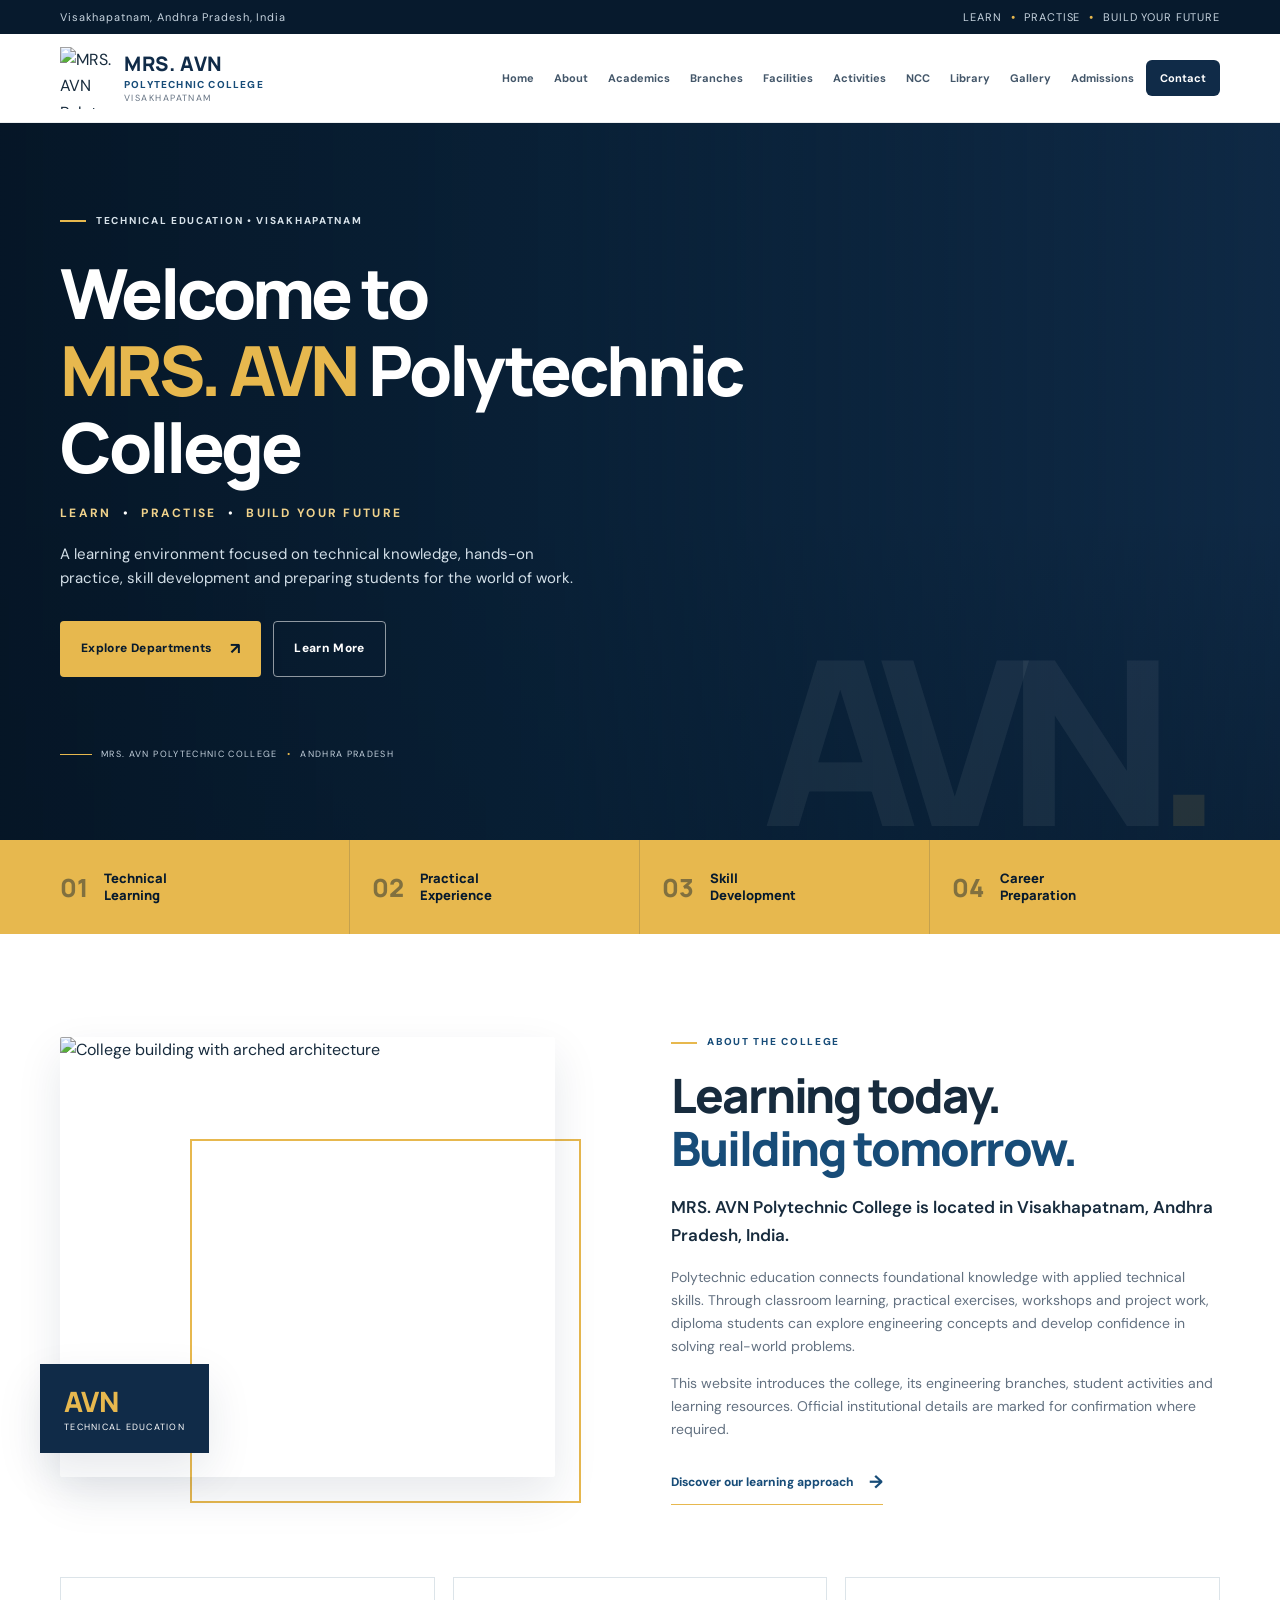
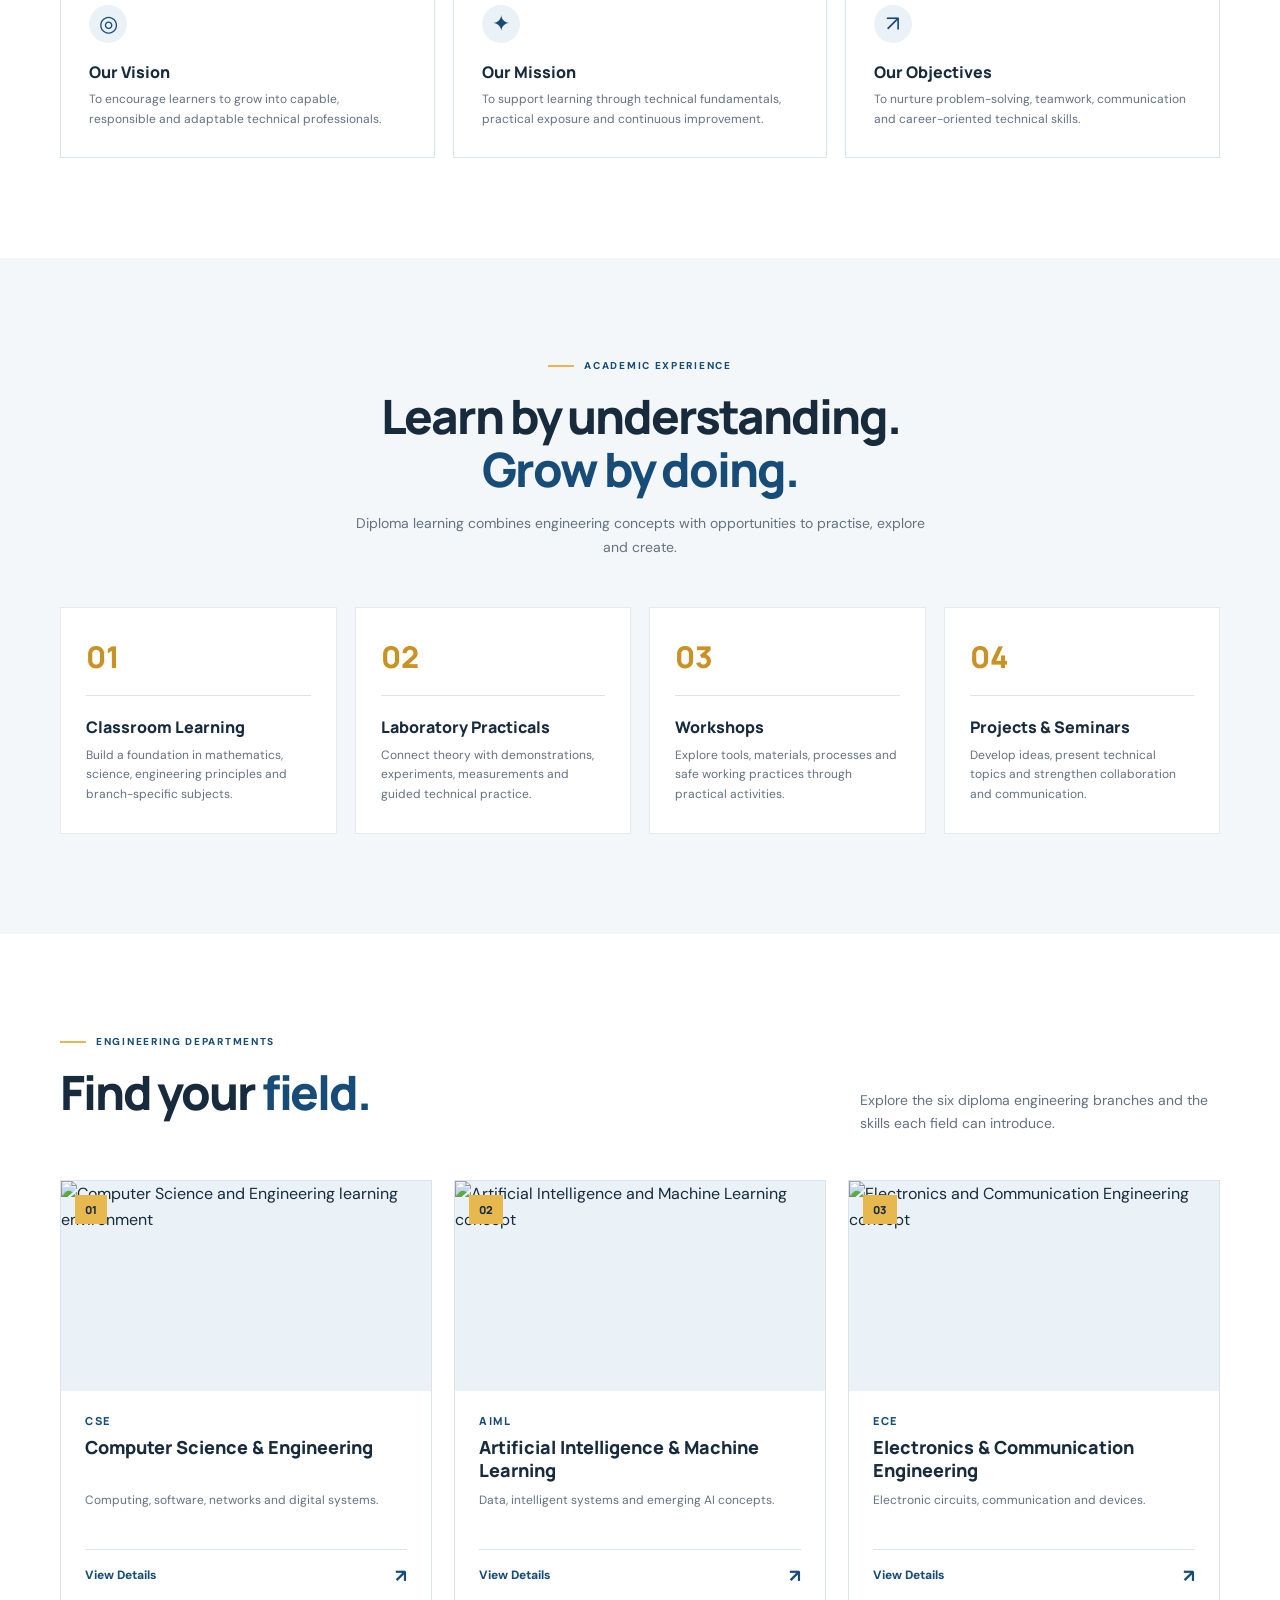
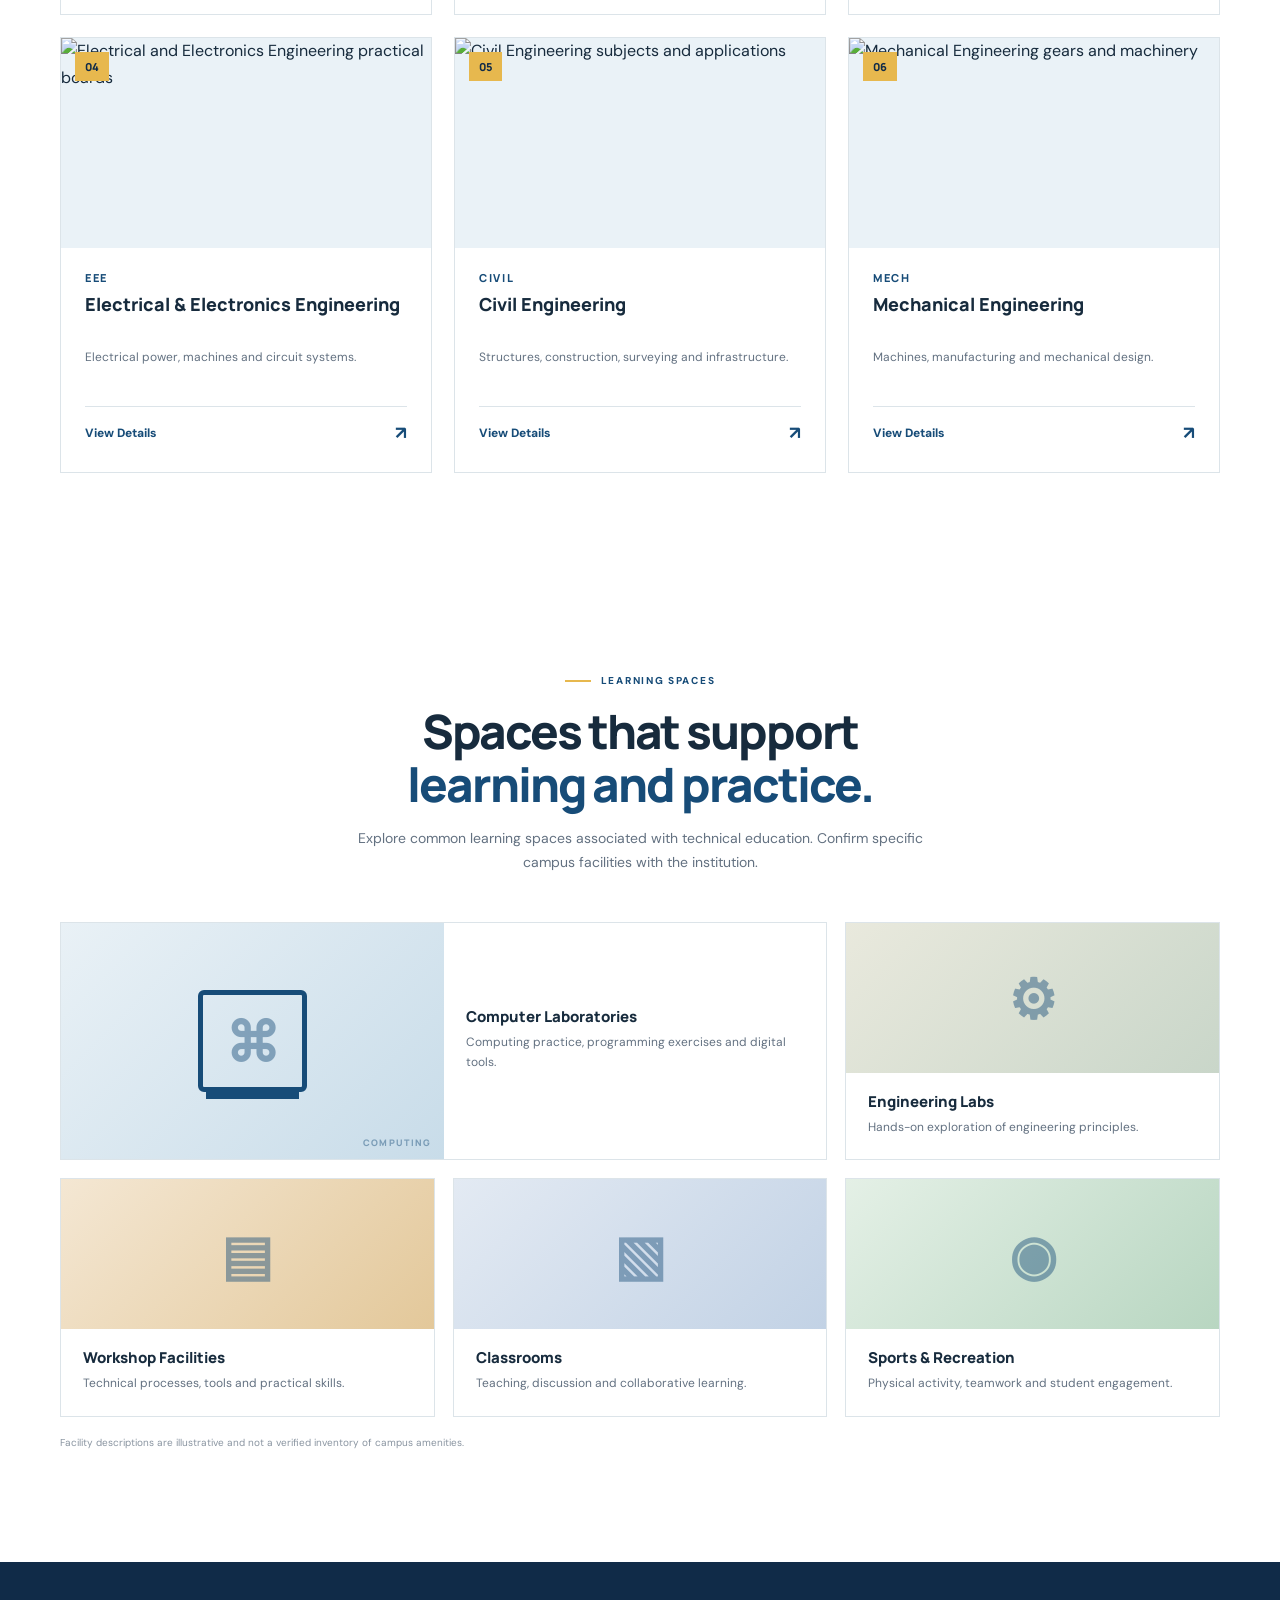
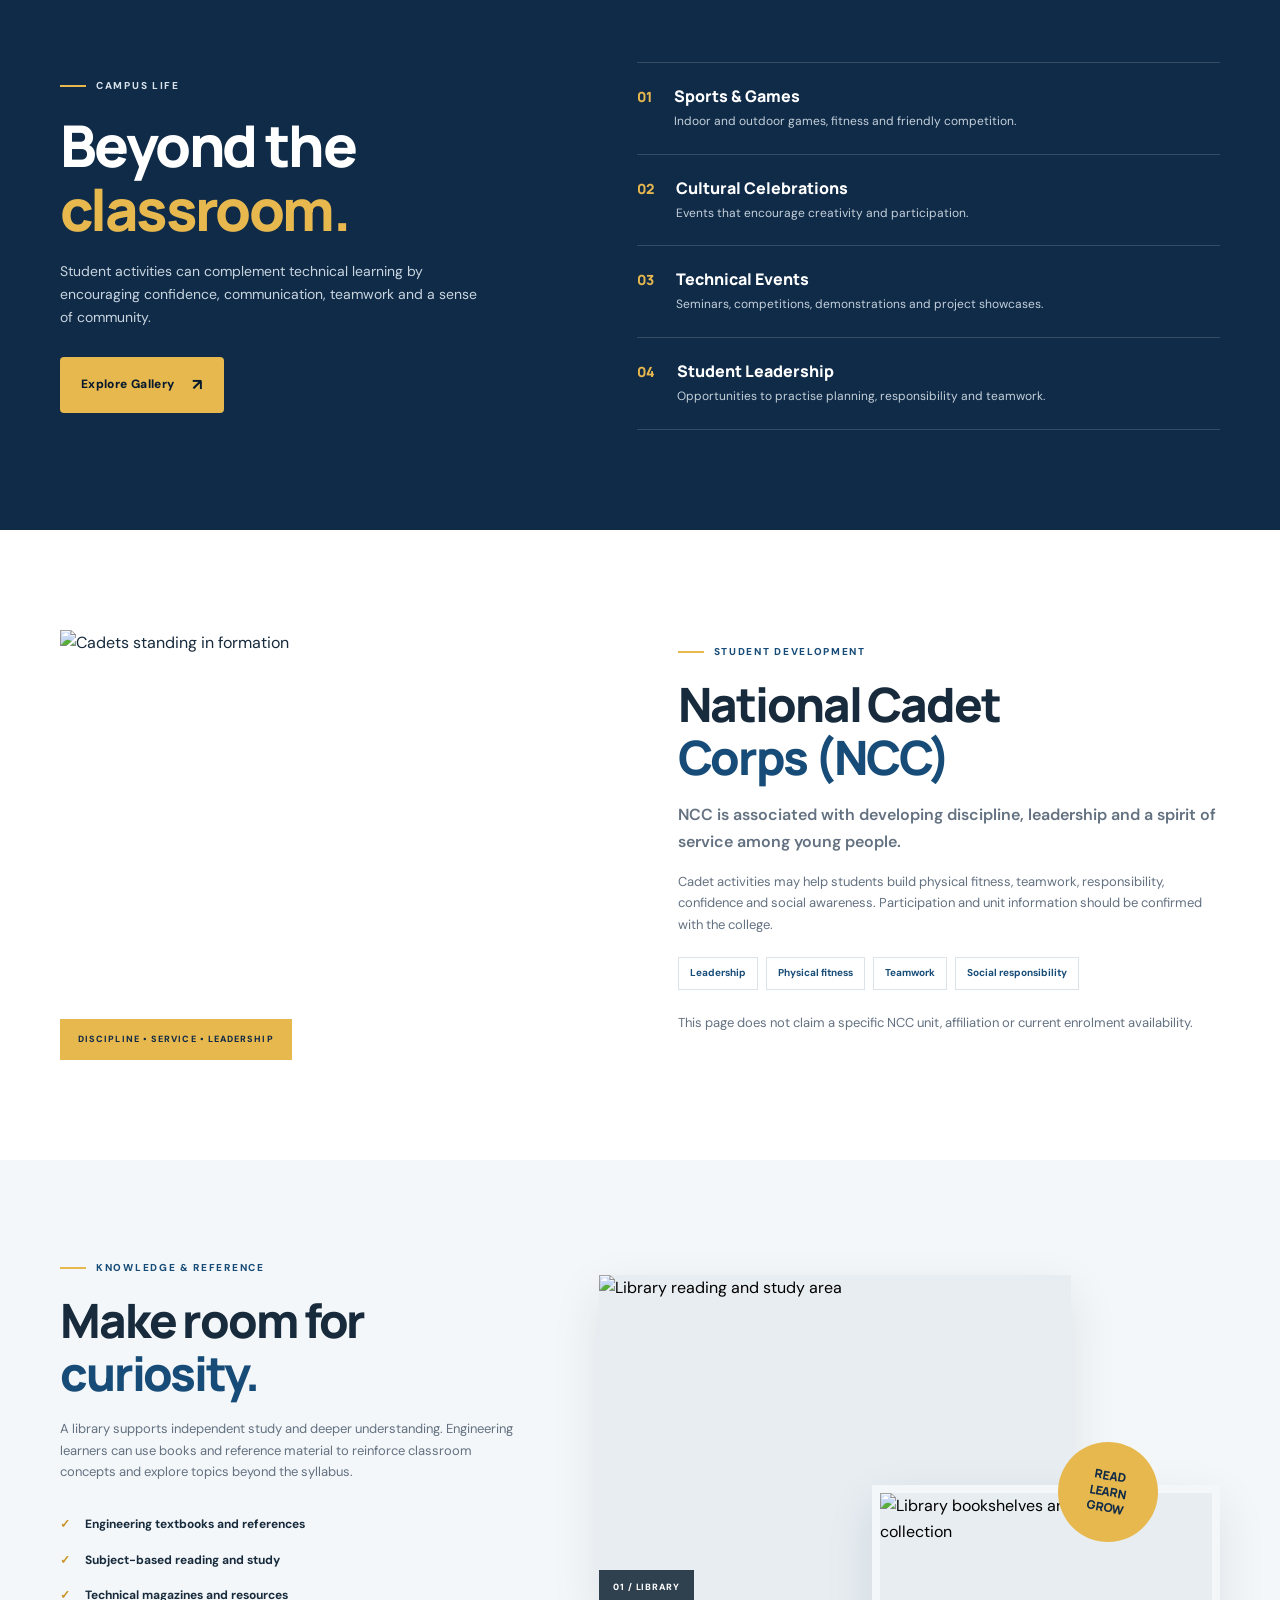
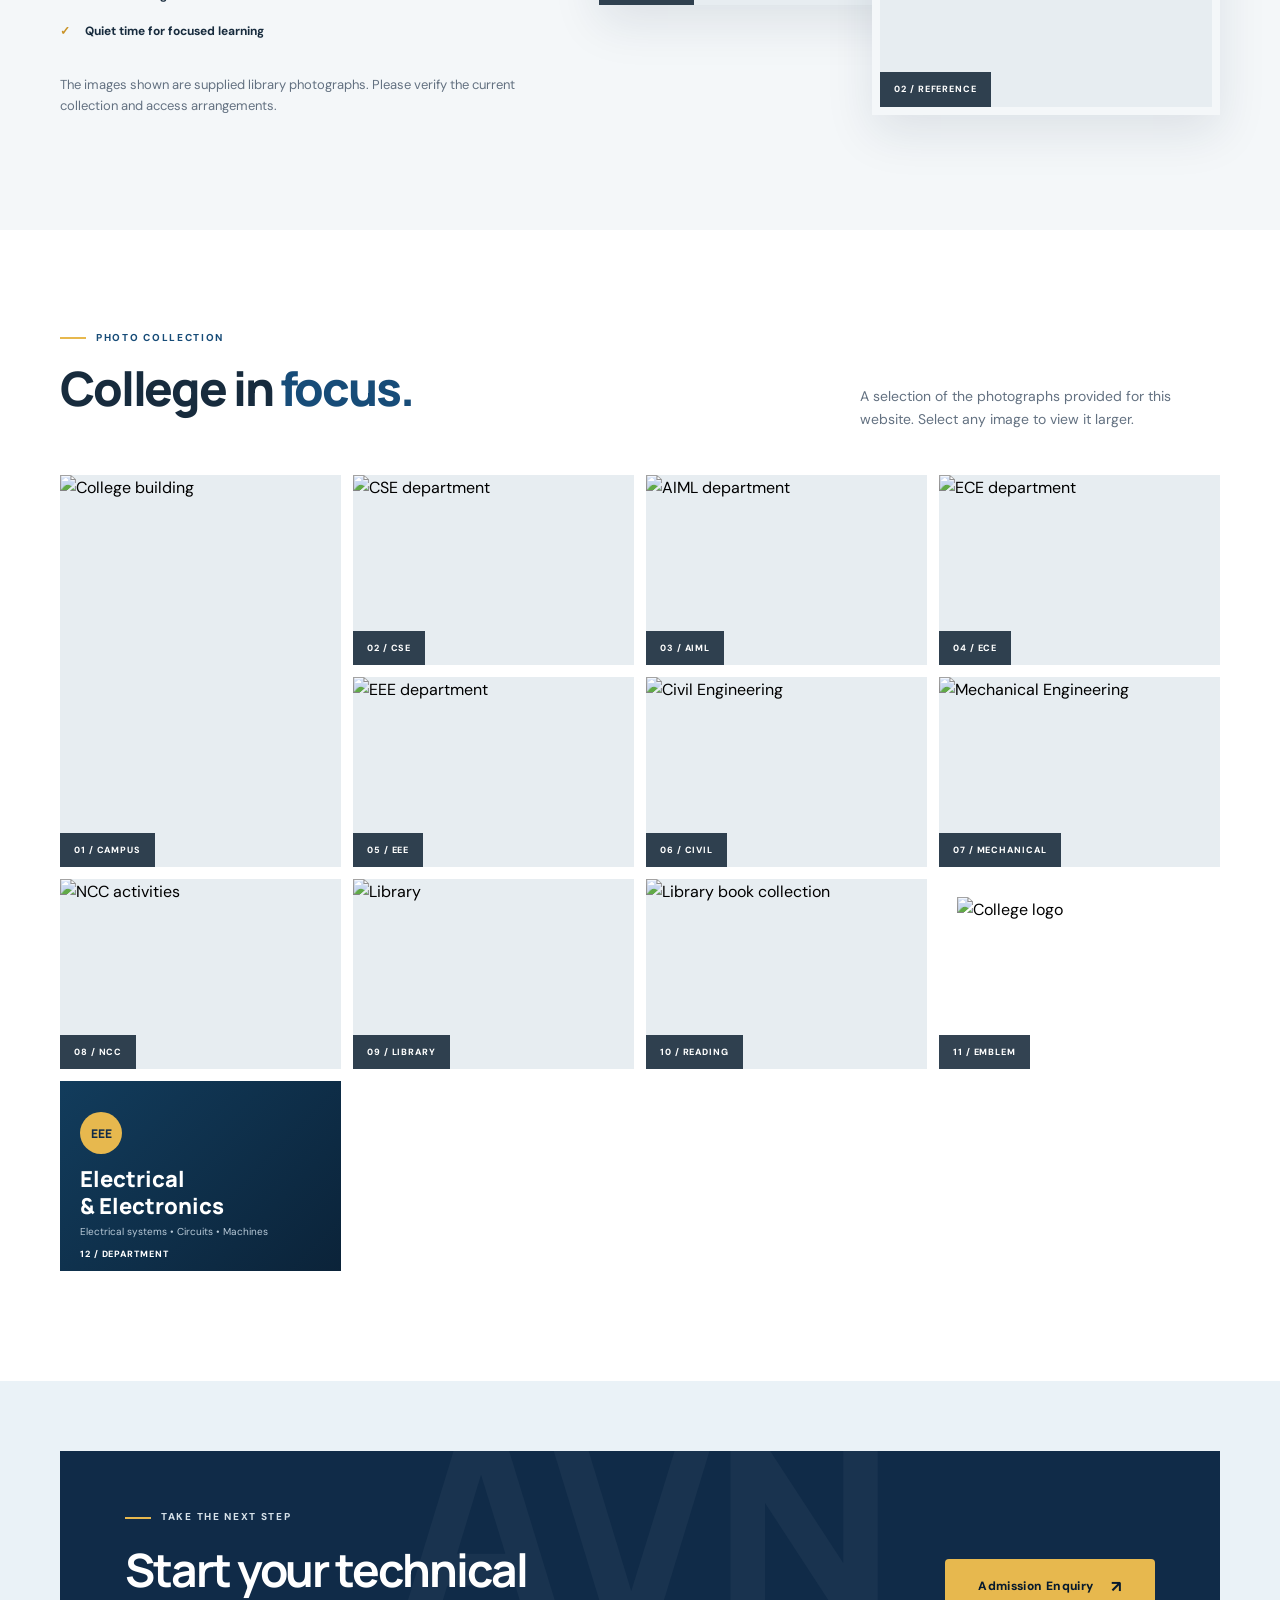
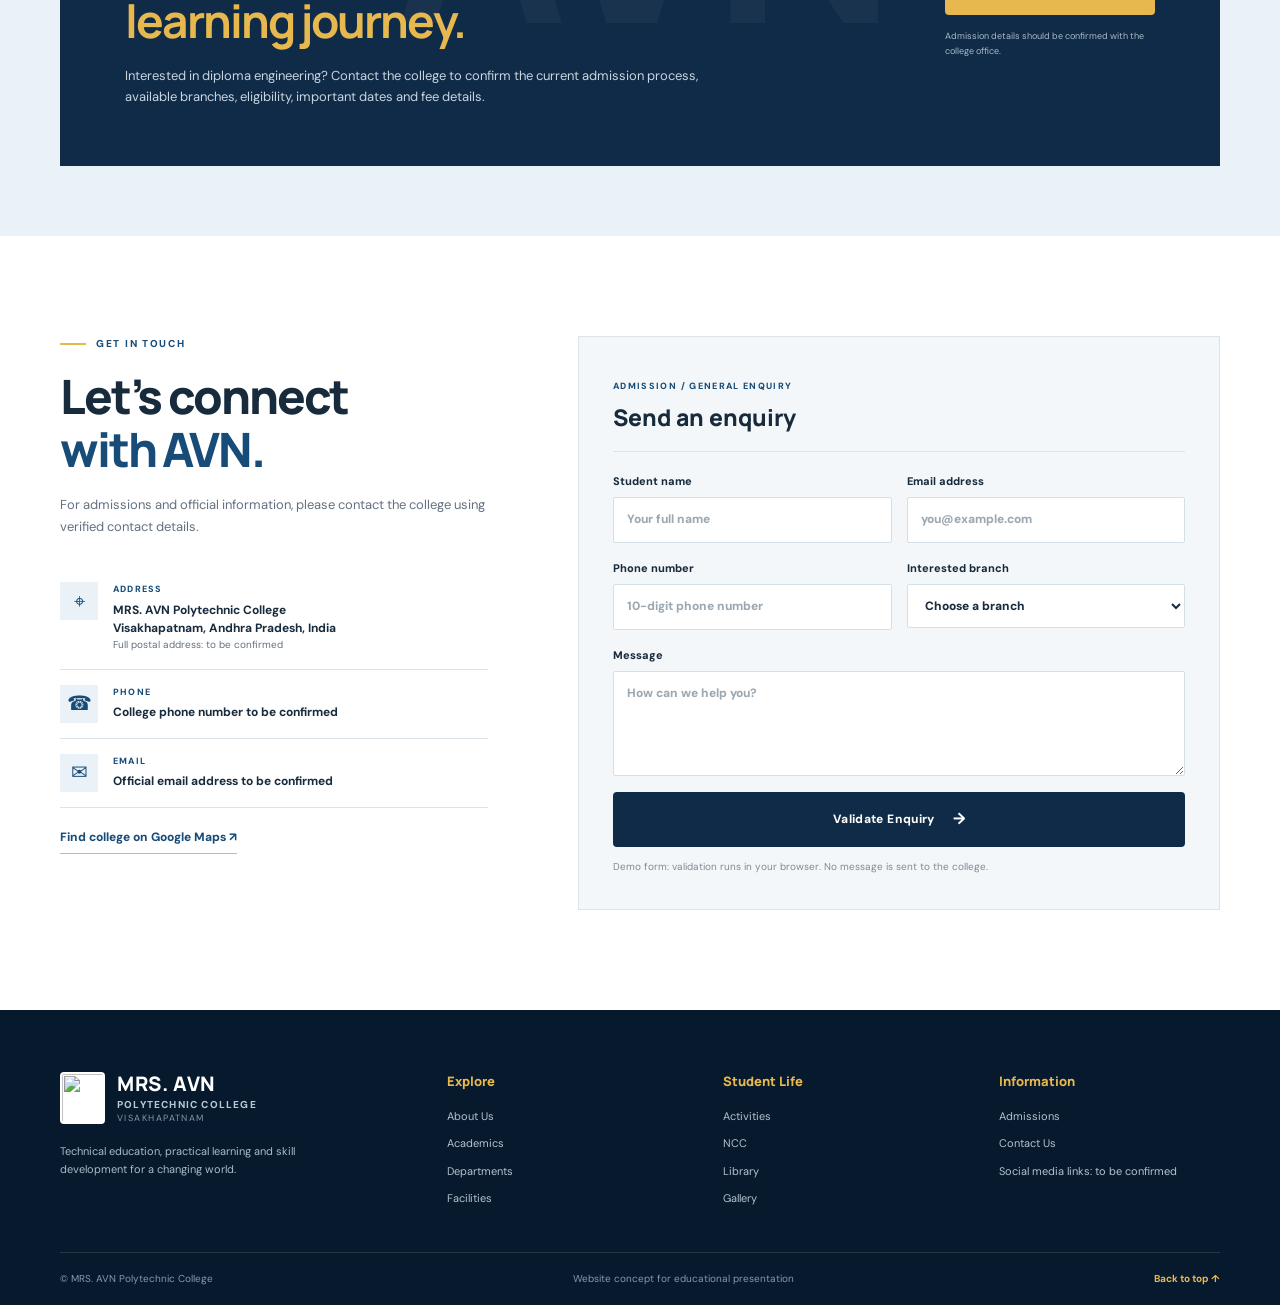
==== index.html @ aa3081a2 "Add files via upload" ====
<!DOCTYPE html>
<html lang="en">
<head>
  <meta charset="UTF-8">
  <meta name="viewport" content="width=device-width, initial-scale=1.0">
  <meta name="description" content="MRS. AVN Polytechnic College, Visakhapatnam — technical education, practical learning and career-oriented skills.">
  <title>MRS. AVN Polytechnic College | Visakhapatnam</title>
  <link rel="preconnect" href="https://fonts.googleapis.com">
  <link rel="preconnect" href="https://fonts.gstatic.com" crossorigin>
  <link href="https://fonts.googleapis.com/css2?family=DM+Sans:wght@400;500;600;700&family=Manrope:wght@400;500;600;700;800&display=swap" rel="stylesheet">
  <link rel="stylesheet" href="style.css">
</head>
<body>
  <div class="topbar">
    <div class="container topbar-inner">
      <span>Visakhapatnam, Andhra Pradesh, India</span>
      <span class="topbar-note">LEARN <b>•</b> PRACTISE <b>•</b> BUILD YOUR FUTURE</span>
    </div>
  </div>

  <header class="site-header" id="home">
    <div class="container header-inner">
      <a class="brand" href="#home" aria-label="MRS. AVN Polytechnic College home">
        <img src="images/college-logo.png" alt="MRS. AVN Polytechnic College logo">
        <span class="brand-text">
          <strong>MRS. AVN</strong>
          <small>POLYTECHNIC COLLEGE</small>
          <em>VISAKHAPATNAM</em>
        </span>
      </a>
      <button class="menu-toggle" aria-label="Open navigation menu" aria-expanded="false">
        <span></span><span></span><span></span>
      </button>
      <nav class="main-nav" aria-label="Main navigation">
        <a href="#home">Home</a>
        <a href="#about">About</a>
        <a href="#academics">Academics</a>
        <a href="#branches">Branches</a>
        <a href="#facilities">Facilities</a>
        <a href="#activities">Activities</a>
        <a href="#ncc">NCC</a>
        <a href="#library">Library</a>
        <a href="#gallery">Gallery</a>
        <a href="#admissions">Admissions</a>
        <a class="nav-contact" href="#contact">Contact</a>
      </nav>
    </div>
  </header>

  <main>
    <section class="hero">
      <div class="hero-image" role="img" aria-label="MRS. AVN Polytechnic College building"></div>
      <div class="hero-shade"></div>
      <div class="container hero-content">
        <div class="eyebrow light"><span></span> TECHNICAL EDUCATION • VISAKHAPATNAM</div>
        <h1>Welcome to<br><span>MRS. AVN</span> Polytechnic College</h1>
        <p class="hero-tagline">LEARN <b>•</b> PRACTISE <b>•</b> BUILD YOUR FUTURE</p>
        <p class="hero-copy">A learning environment focused on technical knowledge, hands-on practice, skill development and preparing students for the world of work.</p>
        <div class="hero-actions">
          <a class="btn btn-gold" href="#branches">Explore Departments <span>↗</span></a>
          <a class="btn btn-outline-light" href="#about">Learn More</a>
        </div>
        <div class="hero-caption"><span class="caption-line"></span> MRS. AVN POLYTECHNIC COLLEGE <span class="caption-dot">•</span> ANDHRA PRADESH</div>
      </div>
      <div class="hero-mark">AVN<span>.</span></div>
    </section>

    <section class="intro-strip">
      <div class="container intro-grid">
        <div><span class="strip-number">01</span><strong>Technical<br>Learning</strong></div>
        <div><span class="strip-number">02</span><strong>Practical<br>Experience</strong></div>
        <div><span class="strip-number">03</span><strong>Skill<br>Development</strong></div>
        <div><span class="strip-number">04</span><strong>Career<br>Preparation</strong></div>
      </div>
    </section>

    <section class="section about-section" id="about">
      <div class="container two-column">
        <div class="about-visual">
          <img class="about-building" src="images/college-building.jpg" alt="College building with arched architecture" loading="lazy">
          <div class="visual-label"><span>AVN</span><small>TECHNICAL EDUCATION</small></div>
          <div class="gold-frame"></div>
        </div>
        <div class="about-content">
          <div class="eyebrow"><span></span> ABOUT THE COLLEGE</div>
          <h2>Learning today.<br><span>Building tomorrow.</span></h2>
          <p class="lead">MRS. AVN Polytechnic College is located in Visakhapatnam, Andhra Pradesh, India.</p>
          <p>Polytechnic education connects foundational knowledge with applied technical skills. Through classroom learning, practical exercises, workshops and project work, diploma students can explore engineering concepts and develop confidence in solving real-world problems.</p>
          <p>This website introduces the college, its engineering branches, student activities and learning resources. Official institutional details are marked for confirmation where required.</p>
          <a class="text-link" href="#academics">Discover our learning approach <span>→</span></a>
        </div>
      </div>
      <div class="container values-grid">
        <article class="value-card"><span class="value-icon">◎</span><h3>Our Vision</h3><p>To encourage learners to grow into capable, responsible and adaptable technical professionals.</p></article>
        <article class="value-card"><span class="value-icon">✦</span><h3>Our Mission</h3><p>To support learning through technical fundamentals, practical exposure and continuous improvement.</p></article>
        <article class="value-card"><span class="value-icon">↗</span><h3>Our Objectives</h3><p>To nurture problem-solving, teamwork, communication and career-oriented technical skills.</p></article>
      </div>
    </section>

    <section class="section section-soft" id="academics">
      <div class="container">
        <div class="section-heading centered">
          <div class="eyebrow"><span></span> ACADEMIC EXPERIENCE</div>
          <h2>Learn by understanding.<br><span>Grow by doing.</span></h2>
          <p>Diploma learning combines engineering concepts with opportunities to practise, explore and create.</p>
        </div>
        <div class="learning-grid">
          <article class="learning-card"><div class="learning-symbol">01</div><h3>Classroom Learning</h3><p>Build a foundation in mathematics, science, engineering principles and branch-specific subjects.</p></article>
          <article class="learning-card"><div class="learning-symbol">02</div><h3>Laboratory Practicals</h3><p>Connect theory with demonstrations, experiments, measurements and guided technical practice.</p></article>
          <article class="learning-card"><div class="learning-symbol">03</div><h3>Workshops</h3><p>Explore tools, materials, processes and safe working practices through practical activities.</p></article>
          <article class="learning-card"><div class="learning-symbol">04</div><h3>Projects & Seminars</h3><p>Develop ideas, present technical topics and strengthen collaboration and communication.</p></article>
        </div>
      </div>
    </section>

    <section class="section branches-section" id="branches">
      <div class="container">
        <div class="section-heading section-heading-row">
          <div><div class="eyebrow"><span></span> ENGINEERING DEPARTMENTS</div><h2>Find your <span>field.</span></h2></div>
          <p>Explore the six diploma engineering branches and the skills each field can introduce.</p>
        </div>
        <div class="branch-grid">
          <article class="branch-card">
            <div class="branch-photo"><img src="images/cse.jpg" alt="Computer Science and Engineering learning environment" loading="lazy"><span class="branch-index">01</span></div>
            <div class="branch-info"><div class="branch-abbr">CSE</div><h3>Computer Science & Engineering</h3><p>Computing, software, networks and digital systems.</p><button class="details-btn" data-branch="cse" aria-expanded="false">View Details <span>↗</span></button></div>
          </article>
          <article class="branch-card">
            <div class="branch-photo"><img src="images/aiml.jpg" alt="Artificial Intelligence and Machine Learning concept" loading="lazy"><span class="branch-index">02</span></div>
            <div class="branch-info"><div class="branch-abbr">AIML</div><h3>Artificial Intelligence & Machine Learning</h3><p>Data, intelligent systems and emerging AI concepts.</p><button class="details-btn" data-branch="aiml" aria-expanded="false">View Details <span>↗</span></button></div>
          </article>
          <article class="branch-card">
            <div class="branch-photo"><img src="images/ece.jpg" alt="Electronics and Communication Engineering concept" loading="lazy"><span class="branch-index">03</span></div>
            <div class="branch-info"><div class="branch-abbr">ECE</div><h3>Electronics & Communication Engineering</h3><p>Electronic circuits, communication and devices.</p><button class="details-btn" data-branch="ece" aria-expanded="false">View Details <span>↗</span></button></div>
          </article>
          <article class="branch-card">
            <div class="branch-photo eee-photo"><img src="images/eee.jpg" alt="Electrical and Electronics Engineering practical boards" loading="lazy"><span class="branch-index">04</span></div>
            <div class="branch-info"><div class="branch-abbr">EEE</div><h3>Electrical & Electronics Engineering</h3><p>Electrical power, machines and circuit systems.</p><button class="details-btn" data-branch="eee" aria-expanded="false">View Details <span>↗</span></button></div>
          </article>
          <article class="branch-card">
            <div class="branch-photo"><img src="images/civil.jpg" alt="Civil Engineering subjects and applications" loading="lazy"><span class="branch-index">05</span></div>
            <div class="branch-info"><div class="branch-abbr">CIVIL</div><h3>Civil Engineering</h3><p>Structures, construction, surveying and infrastructure.</p><button class="details-btn" data-branch="civil" aria-expanded="false">View Details <span>↗</span></button></div>
          </article>
          <article class="branch-card">
            <div class="branch-photo"><img src="images/mechanical.jpg" alt="Mechanical Engineering gears and machinery" loading="lazy"><span class="branch-index">06</span></div>
            <div class="branch-info"><div class="branch-abbr">MECH</div><h3>Mechanical Engineering</h3><p>Machines, manufacturing and mechanical design.</p><button class="details-btn" data-branch="mechanical" aria-expanded="false">View Details <span>↗</span></button></div>
          </article>
        </div>
        <div class="branch-detail" id="branch-detail" hidden aria-live="polite">
          <button class="detail-close" aria-label="Close department details">×</button>
          <div class="detail-kicker">DEPARTMENT OVERVIEW</div>
          <h3 id="detail-title"></h3>
          <p id="detail-intro"></p>
          <div class="detail-columns">
            <div><h4>Course & subjects</h4><ul id="detail-subjects"></ul></div>
            <div><h4>Practical learning</h4><p id="detail-practical"></p></div>
            <div><h4>Skills & career pathways</h4><p id="detail-careers"></p></div>
          </div>
          <p class="detail-note">Subject lists and career examples are general diploma-field information. Confirm the current curriculum and department facilities with the college.</p>
        </div>
      </div>
    </section>

    <section class="section facilities-section" id="facilities">
      <div class="container">
        <div class="section-heading centered">
          <div class="eyebrow"><span></span> LEARNING SPACES</div>
          <h2>Spaces that support<br><span>learning and practice.</span></h2>
          <p>Explore common learning spaces associated with technical education. Confirm specific campus facilities with the institution.</p>
        </div>
        <div class="facility-grid">
          <article class="facility-card facility-large"><div class="facility-art computer-art"><span class="screen-art">⌘</span><span class="art-caption">COMPUTING</span></div><div><h3>Computer Laboratories</h3><p>Computing practice, programming exercises and digital tools.</p></div></article>
          <article class="facility-card"><div class="facility-art lab-art"><span>⚙</span></div><div><h3>Engineering Labs</h3><p>Hands-on exploration of engineering principles.</p></div></article>
          <article class="facility-card"><div class="facility-art workshop-art"><span>▤</span></div><div><h3>Workshop Facilities</h3><p>Technical processes, tools and practical skills.</p></div></article>
          <article class="facility-card"><div class="facility-art classroom-art"><span>▧</span></div><div><h3>Classrooms</h3><p>Teaching, discussion and collaborative learning.</p></div></article>
          <article class="facility-card"><div class="facility-art sports-art"><span>◉</span></div><div><h3>Sports & Recreation</h3><p>Physical activity, teamwork and student engagement.</p></div></article>
        </div>
        <p class="verification-note">Facility descriptions are illustrative and not a verified inventory of campus amenities.</p>
      </div>
    </section>

    <section class="section activities-section" id="activities">
      <div class="container activity-layout">
        <div class="activity-copy">
          <div class="eyebrow light"><span></span> CAMPUS LIFE</div>
          <h2>Beyond the<br><span>classroom.</span></h2>
          <p>Student activities can complement technical learning by encouraging confidence, communication, teamwork and a sense of community.</p>
          <a class="btn btn-gold" href="#gallery">Explore Gallery <span>↗</span></a>
        </div>
        <div class="activity-list">
          <article><span>01</span><div><h3>Sports & Games</h3><p>Indoor and outdoor games, fitness and friendly competition.</p></div></article>
          <article><span>02</span><div><h3>Cultural Celebrations</h3><p>Events that encourage creativity and participation.</p></div></article>
          <article><span>03</span><div><h3>Technical Events</h3><p>Seminars, competitions, demonstrations and project showcases.</p></div></article>
          <article><span>04</span><div><h3>Student Leadership</h3><p>Opportunities to practise planning, responsibility and teamwork.</p></div></article>
        </div>
      </div>
    </section>

    <section class="section ncc-section" id="ncc">
      <div class="container ncc-layout">
        <div class="ncc-photo"><img src="images/ncc.jpg" alt="Cadets standing in formation" loading="lazy"><span class="photo-tag">DISCIPLINE • SERVICE • LEADERSHIP</span></div>
        <div class="ncc-content">
          <div class="eyebrow"><span></span> STUDENT DEVELOPMENT</div>
          <h2>National Cadet<br><span>Corps (NCC)</span></h2>
          <p class="lead">NCC is associated with developing discipline, leadership and a spirit of service among young people.</p>
          <p>Cadet activities may help students build physical fitness, teamwork, responsibility, confidence and social awareness. Participation and unit information should be confirmed with the college.</p>
          <div class="ncc-points"><span>Leadership</span><span>Physical fitness</span><span>Teamwork</span><span>Social responsibility</span></div>
          <p class="verification-note">This page does not claim a specific NCC unit, affiliation or current enrolment availability.</p>
        </div>
      </div>
    </section>

    <section class="section library-section section-soft" id="library">
      <div class="container library-layout">
        <div class="library-content">
          <div class="eyebrow"><span></span> KNOWLEDGE & REFERENCE</div>
          <h2>Make room for<br><span>curiosity.</span></h2>
          <p>A library supports independent study and deeper understanding. Engineering learners can use books and reference material to reinforce classroom concepts and explore topics beyond the syllabus.</p>
          <ul class="check-list"><li>Engineering textbooks and references</li><li>Subject-based reading and study</li><li>Technical magazines and resources</li><li>Quiet time for focused learning</li></ul>
          <p class="verification-note">The images shown are supplied library photographs. Please verify the current collection and access arrangements.</p>
        </div>
        <div class="library-images">
          <button class="gallery-item library-main" data-image="images/library1.jpg" data-caption="Library reading and study area"><img src="images/library1.jpg" alt="Library reading and study area" loading="lazy"><span>01 / LIBRARY</span></button>
          <button class="gallery-item library-secondary" data-image="images/library2.jpg" data-caption="Bookshelves and reference collection"><img src="images/library2.jpg" alt="Library bookshelves and reference collection" loading="lazy"><span>02 / REFERENCE</span></button>
          <div class="library-stamp">READ<br>LEARN<br>GROW</div>
        </div>
      </div>
    </section>

    <section class="section gallery-section" id="gallery">
      <div class="container">
        <div class="section-heading section-heading-row">
          <div><div class="eyebrow"><span></span> PHOTO COLLECTION</div><h2>College in <span>focus.</span></h2></div>
          <p>A selection of the photographs provided for this website. Select any image to view it larger.</p>
        </div>
        <div class="gallery-grid">
          <button class="gallery-item gallery-tall" data-image="images/college-building.jpg" data-caption="MRS. AVN Polytechnic College building"><img src="images/college-building.jpg" alt="College building" loading="lazy"><span>01 / CAMPUS</span></button>
          <button class="gallery-item" data-image="images/cse.jpg" data-caption="Computer Science and Engineering"><img src="images/cse.jpg" alt="CSE department" loading="lazy"><span>02 / CSE</span></button>
          <button class="gallery-item" data-image="images/aiml.jpg" data-caption="Artificial Intelligence and Machine Learning"><img src="images/aiml.jpg" alt="AIML department" loading="lazy"><span>03 / AIML</span></button>
          <button class="gallery-item" data-image="images/ece.jpg" data-caption="Electronics and Communication Engineering"><img src="images/ece.jpg" alt="ECE department" loading="lazy"><span>04 / ECE</span></button>
          <button class="gallery-item" data-image="images/eee.jpg" data-caption="Electrical and Electronics Engineering"><img src="images/eee.jpg" alt="EEE department" loading="lazy"><span>05 / EEE</span></button>
          <button class="gallery-item" data-image="images/civil.jpg" data-caption="Civil Engineering"><img src="images/civil.jpg" alt="Civil Engineering" loading="lazy"><span>06 / CIVIL</span></button>
          <button class="gallery-item" data-image="images/mechanical.jpg" data-caption="Mechanical Engineering"><img src="images/mechanical.jpg" alt="Mechanical Engineering" loading="lazy"><span>07 / MECHANICAL</span></button>
          <button class="gallery-item" data-image="images/ncc.jpg" data-caption="NCC cadets"><img src="images/ncc.jpg" alt="NCC activities" loading="lazy"><span>08 / NCC</span></button>
          <button class="gallery-item" data-image="images/library1.jpg" data-caption="Library reading area"><img src="images/library1.jpg" alt="Library" loading="lazy"><span>09 / LIBRARY</span></button>
          <button class="gallery-item" data-image="images/library2.jpg" data-caption="Library book collection"><img src="images/library2.jpg" alt="Library book collection" loading="lazy"><span>10 / READING</span></button>
          <button class="gallery-item logo-gallery" data-image="images/college-logo.png" data-caption="MRS. AVN Polytechnic College emblem"><img src="images/college-logo.png" alt="College logo" loading="lazy"><span>11 / EMBLEM</span></button>
          <div class="gallery-item eee-placeholder"><div class="placeholder-chip">EEE</div><h3>Electrical<br>& Electronics</h3><p>Electrical systems • Circuits • Machines</p><span>12 / DEPARTMENT</span></div>
        </div>
      </div>
    </section>

    <section class="section admissions-section" id="admissions">
      <div class="container admissions-box">
        <div class="admissions-decoration">AVN</div>
        <div class="admissions-copy">
          <div class="eyebrow light"><span></span> TAKE THE NEXT STEP</div>
          <h2>Start your technical<br><span>learning journey.</span></h2>
          <p>Interested in diploma engineering? Contact the college to confirm the current admission process, available branches, eligibility, important dates and fee details.</p>
        </div>
        <div class="admissions-actions">
          <a class="btn btn-gold" href="#contact">Admission Enquiry <span>↗</span></a>
          <small>Admission details should be confirmed with the college office.</small>
        </div>
      </div>
    </section>

    <section class="section contact-section" id="contact">
      <div class="container contact-layout">
        <div class="contact-info">
          <div class="eyebrow"><span></span> GET IN TOUCH</div>
          <h2>Let’s connect<br><span>with AVN.</span></h2>
          <p>For admissions and official information, please contact the college using verified contact details.</p>
          <div class="contact-line"><span class="contact-icon">⌖</span><div><small>ADDRESS</small><strong>MRS. AVN Polytechnic College<br>Visakhapatnam, Andhra Pradesh, India</strong><em>Full postal address: to be confirmed</em></div></div>
          <div class="contact-line"><span class="contact-icon">☎</span><div><small>PHONE</small><strong>College phone number to be confirmed</strong></div></div>
          <div class="contact-line"><span class="contact-icon">✉</span><div><small>EMAIL</small><strong>Official email address to be confirmed</strong></div></div>
          <a class="map-link" href="https://www.google.com/maps/search/MRS+AVN+Polytechnic+College+Visakhapatnam" target="_blank" rel="noopener">Find college on Google Maps ↗</a>
        </div>
        <form class="contact-form" id="enquiry-form" novalidate>
          <div class="form-heading"><span>ADMISSION / GENERAL ENQUIRY</span><p>Send an enquiry</p></div>
          <div class="form-row">
            <label>Student name<input type="text" name="name" placeholder="Your full name" required minlength="2"></label>
            <label>Email address<input type="email" name="email" placeholder="you@example.com" required></label>
          </div>
          <div class="form-row">
            <label>Phone number<input type="tel" name="phone" placeholder="10-digit phone number" required pattern="[0-9+\-\s]{10,15}"></label>
            <label>Interested branch<select name="branch" required><option value="">Choose a branch</option><option>CSE</option><option>AIML</option><option>ECE</option><option>EEE</option><option>Civil Engineering</option><option>Mechanical Engineering</option><option>General enquiry</option></select></label>
          </div>
          <label>Message<textarea name="message" rows="4" placeholder="How can we help you?" required minlength="10"></textarea></label>
          <button class="btn btn-navy form-submit" type="submit">Validate Enquiry <span>→</span></button>
          <p class="form-note" id="form-message" role="status">Demo form: validation runs in your browser. No message is sent to the college.</p>
        </form>
      </div>
    </section>
  </main>

  <footer class="site-footer">
    <div class="container footer-main">
      <div class="footer-brand">
        <a class="brand footer-logo" href="#home"><img src="images/college-logo.png" alt=""><span class="brand-text"><strong>MRS. AVN</strong><small>POLYTECHNIC COLLEGE</small><em>VISAKHAPATNAM</em></span></a>
        <p>Technical education, practical learning and skill development for a changing world.</p>
      </div>
      <div class="footer-links"><h3>Explore</h3><a href="#about">About Us</a><a href="#academics">Academics</a><a href="#branches">Departments</a><a href="#facilities">Facilities</a></div>
      <div class="footer-links"><h3>Student Life</h3><a href="#activities">Activities</a><a href="#ncc">NCC</a><a href="#library">Library</a><a href="#gallery">Gallery</a></div>
      <div class="footer-links"><h3>Information</h3><a href="#admissions">Admissions</a><a href="#contact">Contact Us</a><span class="footer-social">Social media links: to be confirmed</span></div>
    </div>
    <div class="container footer-bottom"><span>© <span id="year"></span> MRS. AVN Polytechnic College</span><span>Website concept for educational presentation</span><a href="#home">Back to top ↑</a></div>
  </footer>

  <button class="back-to-top" id="back-to-top" aria-label="Back to top">↑</button>

  <div class="lightbox" id="lightbox" role="dialog" aria-modal="true" aria-label="Enlarged gallery image" hidden>
    <button class="lightbox-close" aria-label="Close image">×</button>
    <button class="lightbox-prev" aria-label="Previous image">‹</button>
    <figure><img id="lightbox-image" src="" alt=""><figcaption id="lightbox-caption"></figcaption></figure>
    <button class="lightbox-next" aria-label="Next image">›</button>
  </div>
  <script src="script.js"></script>
</body>
</html>
---- style.css ----
/* MRS. AVN Polytechnic College — responsive college website */
:root {
  --navy: #102b48;
  --navy-deep: #071a2d;
  --blue: #174c78;
  --blue-light: #eaf2f7;
  --gold: #e7b84e;
  --gold-dark: #c99225;
  --ink: #172b3d;
  --muted: #637181;
  --paper: #ffffff;
  --soft: #f4f7f9;
  --line: #dce4e9;
  --radius: 14px;
  --shadow: 0 18px 45px rgba(16, 43, 72, .10);
}
* { box-sizing: border-box; }
html { scroll-behavior: smooth; scroll-padding-top: 100px; }
body { margin: 0; color: var(--ink); background: var(--paper); font-family: "DM Sans", Arial, sans-serif; line-height: 1.65; }
img { max-width: 100%; display: block; }
button, input, textarea, select { font: inherit; }
button, a { -webkit-tap-highlight-color: transparent; }
a { color: inherit; text-decoration: none; }
button { cursor: pointer; }
.container { width: min(1160px, calc(100% - 44px)); margin-inline: auto; }
.topbar { background: var(--navy-deep); color: #c7d4df; font-size: 11px; letter-spacing: .08em; }
.topbar-inner { display: flex; justify-content: space-between; align-items: center; min-height: 34px; gap: 20px; }
.topbar b { color: var(--gold); margin: 0 5px; }
.site-header { position: sticky; top: 0; z-index: 50; background: rgba(255,255,255,.96); backdrop-filter: blur(12px); border-bottom: 1px solid rgba(16,43,72,.08); }
.header-inner { min-height: 88px; display: flex; align-items: center; justify-content: space-between; gap: 25px; }
.brand { display: flex; align-items: center; gap: 12px; flex-shrink: 0; }
.brand img { width: 52px; height: 62px; object-fit: contain; }
.brand-text { display: flex; flex-direction: column; line-height: 1.1; }
.brand-text strong { font-family: Manrope, sans-serif; color: var(--navy); font-size: 20px; font-weight: 800; letter-spacing: .03em; }
.brand-text small { color: var(--blue); font-size: 10px; font-weight: 800; letter-spacing: .12em; margin-top: 4px; }
.brand-text em { color: var(--muted); font-size: 9px; font-style: normal; letter-spacing: .16em; margin-top: 4px; }
.main-nav { display: flex; align-items: center; justify-content: flex-end; flex-wrap: wrap; gap: 4px; }
.main-nav a { padding: 9px 8px; font-size: 11px; font-weight: 700; color: #44576a; transition: color .2s, background .2s; border-radius: 6px; }
.main-nav a:hover, .main-nav a.active { color: var(--blue); background: var(--blue-light); }
.main-nav .nav-contact { color: white; background: var(--navy); padding-inline: 14px; }
.main-nav .nav-contact:hover { background: var(--blue); color: white; }
.menu-toggle { display: none; border: 0; background: transparent; padding: 8px; }
.menu-toggle span { display: block; width: 24px; height: 2px; background: var(--navy); margin: 5px; }
.hero { min-height: 630px; position: relative; overflow: hidden; color: white; background: var(--navy); display: flex; align-items: center; }
.hero-image { position: absolute; inset: 0; background: url("images/college-building.jpg") center 42% / cover no-repeat; opacity: .58; transform: scale(1.02); }
.hero-shade { position: absolute; inset: 0; background: linear-gradient(90deg, rgba(5,21,37,.95) 0%, rgba(7,30,51,.82) 44%, rgba(7,30,51,.18) 100%), linear-gradient(0deg, rgba(5,21,37,.42), transparent 45%); }
.hero-content { position: relative; z-index: 1; padding: 90px 0 78px; }
.eyebrow { display: flex; align-items: center; gap: 10px; color: var(--blue); font-size: 10px; font-weight: 800; letter-spacing: .17em; text-transform: uppercase; }
.eyebrow > span { width: 26px; height: 2px; background: var(--gold); display: inline-block; }
.eyebrow.light { color: #d6e1e9; }
.hero h1, h2 { font-family: Manrope, sans-serif; letter-spacing: -.045em; line-height: 1.12; }
.hero h1 { font-size: clamp(40px, 5.4vw, 70px); max-width: 750px; margin: 24px 0 18px; font-weight: 800; }
.hero h1 span, h2 span { color: var(--gold); }
.hero-tagline { font-size: 12px; letter-spacing: .19em; font-weight: 700; color: #f0d28b; margin: 0 0 18px; }
.hero-tagline b { color: white; margin: 0 6px; }
.hero-copy { max-width: 540px; color: #d3dfe8; font-size: 15px; margin: 0; }
.hero-actions { display: flex; gap: 12px; flex-wrap: wrap; margin-top: 30px; }
.btn { display: inline-flex; align-items: center; justify-content: center; gap: 18px; border: 1px solid transparent; padding: 14px 20px; min-height: 48px; font-size: 12px; font-weight: 800; letter-spacing: .03em; border-radius: 4px; transition: transform .2s, background .2s, color .2s; }
.btn:hover { transform: translateY(-3px); }
.btn span { font-size: 16px; }
.btn-gold { background: var(--gold); color: var(--navy-deep); }
.btn-gold:hover { background: #f1cb70; }
.btn-outline-light { color: white; border-color: rgba(255,255,255,.55); }
.btn-outline-light:hover { background: white; color: var(--navy); }
.hero-caption { display: flex; align-items: center; gap: 9px; color: #c3d0dc; font-size: 9px; letter-spacing: .15em; margin-top: 70px; }
.caption-line { width: 32px; height: 1px; background: var(--gold); }
.caption-dot { color: var(--gold); }
.hero-mark { position: absolute; right: 6%; bottom: -55px; color: rgba(255,255,255,.06); font: 800 230px Manrope, sans-serif; letter-spacing: -.1em; pointer-events: none; }
.hero-mark span { color: rgba(231,184,78,.12); }
.intro-strip { background: var(--gold); color: var(--navy-deep); }
.intro-grid { display: grid; grid-template-columns: repeat(4, 1fr); }
.intro-grid > div { display: flex; align-items: center; gap: 16px; min-height: 94px; padding: 18px 22px; border-right: 1px solid rgba(16,43,72,.16); }
.intro-grid > div:first-child { padding-left: 0; }
.intro-grid > div:last-child { border: 0; }
.strip-number { font: 800 25px Manrope, sans-serif; opacity: .45; }
.intro-grid strong { font: 800 13px Manrope, sans-serif; line-height: 1.35; }
.section { padding: 100px 0; }
.section-soft { background: var(--soft); }
.two-column { display: grid; grid-template-columns: .95fr 1fr; gap: 90px; align-items: center; }
.about-visual { position: relative; padding: 0 26px 26px 0; }
.about-building { width: 100%; height: 440px; object-fit: cover; position: relative; z-index: 1; border-radius: 2px; box-shadow: var(--shadow); }
.gold-frame { position: absolute; width: 75%; height: 78%; right: 0; bottom: 0; border: 2px solid var(--gold); }
.visual-label { position: absolute; z-index: 2; bottom: 50px; left: -20px; background: var(--navy); color: white; padding: 18px 24px; display: flex; flex-direction: column; box-shadow: var(--shadow); }
.visual-label span { font: 800 28px Manrope, sans-serif; color: var(--gold); }
.visual-label small { font-size: 9px; letter-spacing: .14em; }
.about-content h2, .section-heading h2, .activity-copy h2, .ncc-content h2, .library-content h2, .contact-info h2 { font-size: clamp(32px, 3.7vw, 48px); margin: 18px 0; font-weight: 800; }
.about-content h2 span, .section-heading h2 span, .ncc-content h2 span, .library-content h2 span, .contact-info h2 span { color: var(--blue); }
.about-content p { color: var(--muted); font-size: 14px; }
.about-content .lead { color: var(--ink); font-size: 17px; font-weight: 600; }
.text-link { display: inline-flex; align-items: center; gap: 15px; color: var(--blue); font-weight: 800; font-size: 12px; margin-top: 12px; border-bottom: 1px solid var(--gold); padding-bottom: 7px; }
.text-link span { font-size: 18px; }
.values-grid { display: grid; grid-template-columns: repeat(3, 1fr); gap: 18px; margin-top: 72px; }
.value-card { padding: 27px 28px; border: 1px solid var(--line); background: white; transition: transform .25s, box-shadow .25s; }
.value-card:hover { transform: translateY(-5px); box-shadow: var(--shadow); }
.value-icon { display: inline-flex; width: 38px; height: 38px; align-items: center; justify-content: center; color: var(--blue); background: var(--blue-light); border-radius: 50%; font-size: 22px; }
.value-card h3 { font: 800 16px Manrope, sans-serif; margin: 18px 0 7px; }
.value-card p { color: var(--muted); font-size: 12px; margin: 0; }
.section-heading { margin-bottom: 44px; }
.section-heading.centered { text-align: center; max-width: 700px; margin: 0 auto 48px; }
.section-heading.centered .eyebrow { justify-content: center; }
.section-heading h2 { margin: 16px 0; }
.section-heading p { color: var(--muted); font-size: 14px; max-width: 570px; margin: 0 auto; }
.learning-grid { display: grid; grid-template-columns: repeat(4, 1fr); gap: 18px; }
.learning-card { background: white; padding: 28px 25px; border: 1px solid #e4eaee; min-height: 220px; }
.learning-symbol { color: var(--gold-dark); font: 800 30px Manrope, sans-serif; border-bottom: 1px solid var(--line); padding-bottom: 18px; }
.learning-card h3 { font: 800 16px Manrope, sans-serif; margin: 20px 0 8px; }
.learning-card p { color: var(--muted); font-size: 12px; margin: 0; }
.section-heading-row { display: flex; align-items: end; justify-content: space-between; gap: 35px; }
.section-heading-row p { margin: 0; max-width: 360px; }
.branches-section { background: #fff; }
.branch-grid { display: grid; grid-template-columns: repeat(3, 1fr); gap: 22px; }
.branch-card { border: 1px solid var(--line); background: white; transition: box-shadow .25s, transform .25s; }
.branch-card:hover { box-shadow: var(--shadow); transform: translateY(-4px); }
.branch-photo { height: 210px; position: relative; overflow: hidden; background: var(--blue-light); }
.branch-photo img { width: 100%; height: 100%; object-fit: cover; transition: transform .5s; }
.branch-card:hover .branch-photo img { transform: scale(1.05); }
.branch-index { position: absolute; left: 14px; top: 14px; background: var(--gold); color: var(--navy); font: 800 11px Manrope, sans-serif; padding: 7px 10px; }
.branch-info { padding: 22px 24px 23px; }
.branch-abbr { color: var(--blue); font: 800 11px Manrope, sans-serif; letter-spacing: .15em; }
.branch-info h3 { font: 800 18px Manrope, sans-serif; line-height: 1.3; margin: 8px 0; min-height: 47px; }
.branch-info p { color: var(--muted); font-size: 12px; min-height: 40px; margin: 0 0 18px; }
.details-btn { width: 100%; display: flex; justify-content: space-between; align-items: center; padding: 12px 0 0; background: transparent; border: 0; border-top: 1px solid var(--line); color: var(--blue); font-size: 12px; font-weight: 800; text-align: left; }
.details-btn span { font-size: 18px; }
.details-btn:hover { color: var(--gold-dark); }
.branch-detail { position: relative; margin-top: 30px; background: var(--navy); color: white; padding: 36px; border-left: 5px solid var(--gold); }
.branch-detail[hidden] { display: none; }
.detail-close { position: absolute; right: 20px; top: 12px; background: transparent; color: white; border: 0; font-size: 30px; }
.detail-kicker { color: var(--gold); font-size: 10px; letter-spacing: .16em; font-weight: 800; }
.branch-detail h3 { font: 800 27px Manrope, sans-serif; margin: 8px 0; }
.branch-detail > p { color: #cbd8e2; font-size: 13px; max-width: 850px; }
.detail-columns { display: grid; grid-template-columns: 1.2fr 1fr 1fr; gap: 28px; margin-top: 26px; }
.detail-columns h4 { color: var(--gold); font: 800 13px Manrope, sans-serif; margin: 0 0 10px; }
.detail-columns p, .detail-columns li { color: #d3dee7; font-size: 12px; }
.detail-columns ul { padding-left: 17px; margin: 0; }
.detail-note { font-size: 10px !important; opacity: .75; border-top: 1px solid rgba(255,255,255,.16); padding-top: 15px; margin-top: 24px; }
.facility-grid { display: grid; grid-template-columns: repeat(3, 1fr); gap: 18px; }
.facility-card { background: white; border: 1px solid var(--line); }
.facility-card > div:last-child { padding: 18px 22px 22px; }
.facility-card h3 { font: 800 15px Manrope, sans-serif; margin: 0 0 6px; }
.facility-card p { font-size: 12px; color: var(--muted); margin: 0; }
.facility-large { grid-column: span 2; display: grid; grid-template-columns: 1fr 1fr; align-items: center; }
.facility-art { height: 150px; display: flex; align-items: center; justify-content: center; background: linear-gradient(135deg, #e9f1f6, #c8dce9); position: relative; overflow: hidden; }
.facility-large .facility-art { height: 100%; min-height: 190px; }
.facility-art > span { font: 800 55px Manrope, sans-serif; color: rgba(23,76,120,.45); }
.screen-art { border: 5px solid #174c78; border-radius: 6px; padding: 8px 22px; box-shadow: 0 15px 0 -8px #174c78; }
.art-caption { position: absolute; bottom: 10px; right: 12px; font-size: 9px !important; letter-spacing: .15em; }
.lab-art { background: linear-gradient(135deg, #e9e9dd, #c9d6c9); }
.workshop-art { background: linear-gradient(135deg, #f4e7d3, #e3c89a); }
.classroom-art { background: linear-gradient(135deg, #e3eaf3, #c2d2e5); }
.sports-art { background: linear-gradient(135deg, #e4f0e6, #b8d6c1); }
.verification-note { color: #8994a0; font-size: 10px; margin-top: 18px; }
.activities-section { background: var(--navy); color: white; }
.activity-layout { display: grid; grid-template-columns: .9fr 1.1fr; gap: 100px; align-items: center; }
.activity-copy h2 { font-size: clamp(40px, 4.5vw, 58px); margin: 18px 0; }
.activity-copy h2 span { color: var(--gold); }
.activity-copy p { color: #c8d5df; font-size: 14px; max-width: 430px; margin-bottom: 28px; }
.activity-list article { display: flex; gap: 22px; padding: 22px 0; border-bottom: 1px solid rgba(255,255,255,.15); }
.activity-list article:first-child { border-top: 1px solid rgba(255,255,255,.15); }
.activity-list article > span { color: var(--gold); font: 800 14px Manrope, sans-serif; padding-top: 2px; }
.activity-list h3 { font: 800 16px Manrope, sans-serif; margin: 0 0 5px; }
.activity-list p { color: #c4d0da; font-size: 12px; margin: 0; }
.ncc-layout { display: grid; grid-template-columns: 1fr 1fr; gap: 75px; align-items: center; }
.ncc-photo { position: relative; }
.ncc-photo img { width: 100%; height: 430px; object-fit: cover; }
.photo-tag { position: absolute; left: 0; bottom: 0; background: var(--gold); color: var(--navy); padding: 13px 18px; font-size: 9px; font-weight: 800; letter-spacing: .12em; }
.ncc-content .lead { font-size: 16px; font-weight: 600; }
.ncc-content p { color: var(--muted); font-size: 13px; }
.ncc-points { display: flex; flex-wrap: wrap; gap: 8px; margin: 22px 0; }
.ncc-points span { border: 1px solid var(--line); padding: 7px 11px; font-size: 10px; color: var(--blue); font-weight: 700; }
.library-layout { display: grid; grid-template-columns: .85fr 1.15fr; gap: 80px; align-items: center; }
.library-content p { color: var(--muted); font-size: 13px; }
.check-list { padding: 0; list-style: none; margin: 24px 0; }
.check-list li { padding: 8px 0 8px 25px; font-size: 12px; font-weight: 700; position: relative; }
.check-list li::before { content: "✓"; color: var(--gold-dark); position: absolute; left: 0; font-weight: 800; }
.library-images { position: relative; min-height: 440px; }
.gallery-item { border: 0; padding: 0; position: relative; display: block; overflow: hidden; background: #e7edf1; text-align: left; cursor: zoom-in; }
.gallery-item img { width: 100%; height: 100%; object-fit: cover; transition: transform .45s; }
.gallery-item:hover img { transform: scale(1.06); }
.gallery-item > span { position: absolute; bottom: 0; left: 0; background: rgba(7,26,45,.82); color: white; padding: 10px 14px; font-size: 9px; letter-spacing: .1em; font-weight: 800; }
.library-main { position: absolute; width: 76%; height: 330px; left: 0; top: 0; box-shadow: var(--shadow); }
.library-secondary { position: absolute; width: 56%; height: 230px; right: 0; bottom: 0; border: 8px solid var(--soft); box-shadow: var(--shadow); }
.library-stamp { position: absolute; right: 10%; top: 38%; width: 100px; height: 100px; background: var(--gold); color: var(--navy); border-radius: 50%; display: flex; align-items: center; justify-content: center; text-align: center; font: 800 12px/1.35 Manrope, sans-serif; transform: rotate(10deg); }
.gallery-section { padding-bottom: 110px; }
.gallery-grid { display: grid; grid-template-columns: repeat(4, 1fr); grid-auto-rows: 190px; gap: 12px; }
.gallery-grid .gallery-item img { filter: saturate(.85); }
.gallery-grid .gallery-item:hover img { filter: saturate(1.1); }
.gallery-tall { grid-row: span 2; }
.logo-gallery { background: white; }
.logo-gallery img { object-fit: contain; padding: 18px; }
.eee-placeholder { cursor: default; padding: 20px; display: flex; flex-direction: column; justify-content: center; background: linear-gradient(135deg, #123c5c, #0b2339); color: white; }
.placeholder-chip { display: inline-flex; align-items: center; justify-content: center; width: 42px; height: 42px; background: var(--gold); color: var(--navy); font: 800 12px Manrope, sans-serif; border-radius: 50%; }
.eee-placeholder h3 { font: 800 22px Manrope, sans-serif; margin: 12px 0 5px; line-height: 1.2; }
.eee-placeholder p { font-size: 10px; color: #b9cad8; margin: 0; }
.eee-placeholder > span { background: transparent; padding: 0; bottom: 10px; left: 20px; }
.admissions-section { background: var(--blue-light); padding: 70px 0; }
.admissions-box { position: relative; overflow: hidden; background: var(--navy); color: white; padding: 58px 65px; display: flex; align-items: center; justify-content: space-between; gap: 50px; }
.admissions-decoration { position: absolute; right: 28%; top: -95px; color: rgba(255,255,255,.04); font: 800 250px Manrope, sans-serif; pointer-events: none; }
.admissions-copy, .admissions-actions { position: relative; z-index: 1; }
.admissions-copy h2 { font-size: clamp(32px, 4vw, 46px); margin: 18px 0; }
.admissions-copy h2 span { color: var(--gold); }
.admissions-copy p { max-width: 600px; font-size: 13px; color: #c8d5df; margin: 0; }
.admissions-actions { min-width: 200px; display: flex; flex-direction: column; gap: 14px; }
.admissions-actions small { font-size: 9px; color: #a9bac9; max-width: 210px; }
.contact-layout { display: grid; grid-template-columns: .8fr 1.2fr; gap: 90px; align-items: start; }
.contact-info > p { color: var(--muted); font-size: 13px; margin-bottom: 30px; }
.contact-line { display: flex; gap: 15px; padding: 15px 0; border-bottom: 1px solid var(--line); }
.contact-icon { display: flex; align-items: center; justify-content: center; width: 38px; height: 38px; background: var(--blue-light); color: var(--blue); font-size: 20px; flex-shrink: 0; }
.contact-line div { display: flex; flex-direction: column; }
.contact-line small { color: var(--blue); font-size: 9px; font-weight: 800; letter-spacing: .13em; }
.contact-line strong { font-size: 12px; line-height: 1.5; margin-top: 4px; }
.contact-line em { font-size: 10px; color: var(--muted); font-style: normal; }
.map-link { display: inline-block; margin-top: 20px; color: var(--blue); font-size: 12px; font-weight: 800; border-bottom: 1px solid var(--gold); padding-bottom: 6px; }
.contact-form { padding: 34px; background: var(--soft); border: 1px solid var(--line); }
.form-heading { border-bottom: 1px solid var(--line); padding-bottom: 18px; margin-bottom: 20px; }
.form-heading span { color: var(--blue); font-size: 9px; letter-spacing: .15em; font-weight: 800; }
.form-heading p { font: 800 23px Manrope, sans-serif; margin: 4px 0 0; }
.contact-form label { display: flex; flex-direction: column; gap: 7px; font-size: 11px; font-weight: 800; margin-bottom: 16px; }
.form-row { display: grid; grid-template-columns: 1fr 1fr; gap: 15px; }
.contact-form input, .contact-form select, .contact-form textarea { width: 100%; border: 1px solid #d5dfe6; background: white; padding: 12px 13px; color: var(--ink); font-size: 12px; border-radius: 2px; outline: none; }
.contact-form input:focus, .contact-form select:focus, .contact-form textarea:focus { border-color: var(--blue); box-shadow: 0 0 0 3px rgba(23,76,120,.08); }
.contact-form input::placeholder, .contact-form textarea::placeholder { color: #9ba7b1; }
.contact-form textarea { resize: vertical; }
.btn-navy { background: var(--navy); color: white; }
.btn-navy:hover { background: var(--blue); }
.form-submit { width: 100%; border: 0; }
.form-note { color: #7e8a95; font-size: 10px; margin: 12px 0 0; }
.form-note.success { color: #26774e; font-weight: 700; }
.form-note.error { color: #b33b3b; font-weight: 700; }
.site-footer { background: #071a2d; color: white; }
.footer-main { display: grid; grid-template-columns: 1.5fr 1fr 1fr 1fr; gap: 55px; padding: 62px 0 45px; }
.footer-logo img { width: 45px; height: 52px; background: white; border-radius: 4px; padding: 2px; }
.footer-logo .brand-text strong { color: white; }
.footer-logo .brand-text small { color: #b7c9d8; }
.footer-logo .brand-text em { color: #8399ad; }
.footer-brand p { color: #a9bac9; font-size: 11px; max-width: 260px; margin-top: 18px; }
.footer-links { display: flex; flex-direction: column; gap: 9px; }
.footer-links h3 { font: 800 13px Manrope, sans-serif; color: var(--gold); margin: 0 0 8px; }
.footer-links a, .footer-social { color: #b4c2cf; font-size: 11px; }
.footer-links a:hover { color: white; }
.footer-bottom { display: flex; justify-content: space-between; gap: 20px; border-top: 1px solid rgba(255,255,255,.12); padding: 18px 0; color: #8499ad; font-size: 10px; }
.footer-bottom a { color: var(--gold); font-weight: 700; }
.back-to-top { position: fixed; z-index: 40; right: 22px; bottom: 22px; width: 42px; height: 42px; border: 0; border-radius: 3px; background: var(--gold); color: var(--navy); font-size: 22px; box-shadow: 0 8px 22px rgba(0,0,0,.16); opacity: 0; visibility: hidden; transform: translateY(8px); transition: .2s; }
.back-to-top.visible { opacity: 1; visibility: visible; transform: translateY(0); }
.lightbox { position: fixed; inset: 0; z-index: 100; background: rgba(3,12,22,.94); display: flex; align-items: center; justify-content: center; padding: 55px 70px; }
.lightbox[hidden] { display: none; }
.lightbox figure { margin: 0; max-width: min(1000px, 90vw); max-height: 85vh; text-align: center; }
.lightbox figure img { max-width: 100%; max-height: 78vh; object-fit: contain; margin: auto; }
.lightbox figcaption { color: #dbe4eb; font-size: 12px; margin-top: 12px; }
.lightbox button { position: absolute; border: 0; background: rgba(255,255,255,.12); color: white; width: 44px; height: 44px; font-size: 30px; border-radius: 50%; }
.lightbox-close { top: 22px; right: 22px; }
.lightbox-prev { left: 20px; top: 50%; }
.lightbox-next { right: 20px; top: 50%; }
.lightbox button:hover { background: var(--gold); color: var(--navy); }
@media (max-width: 1100px) {
  .main-nav a { font-size: 10px; padding: 8px 6px; }
  .header-inner { gap: 15px; }
  .two-column, .activity-layout, .ncc-layout, .library-layout, .contact-layout { gap: 50px; }
  .intro-grid > div { padding-inline: 12px; }
}
@media (max-width: 900px) {
  .topbar-note { display: none; }
  .header-inner { min-height: 78px; }
  .menu-toggle { display: block; margin-left: auto; }
  .main-nav { display: none; position: absolute; top: 100%; left: 0; right: 0; background: white; border-top: 1px solid var(--line); box-shadow: var(--shadow); padding: 15px 22px 20px; grid-template-columns: repeat(3, 1fr); align-items: stretch; }
  .main-nav.open { display: grid; }
  .main-nav a { font-size: 12px; padding: 11px; text-align: center; }
  .main-nav .nav-contact { grid-column: span 3; }
  .hero { min-height: 570px; }
  .hero-shade { background: linear-gradient(90deg, rgba(5,21,37,.94), rgba(7,30,51,.65)); }
  .intro-grid { grid-template-columns: repeat(2, 1fr); }
  .intro-grid > div { border-bottom: 1px solid rgba(16,43,72,.16); }
  .intro-grid > div:nth-child(2) { border-right: 0; }
  .intro-grid > div:nth-child(3), .intro-grid > div:nth-child(4) { border-bottom: 0; }
  .intro-grid > div:first-child { padding-left: 12px; }
  .section { padding: 75px 0; }
  .two-column, .activity-layout, .ncc-layout, .library-layout, .contact-layout { grid-template-columns: 1fr; }
  .about-visual { max-width: 580px; margin-inline: auto; width: 100%; }
  .about-content { max-width: 700px; }
  .values-grid { margin-top: 50px; }
  .learning-grid { grid-template-columns: repeat(2, 1fr); }
  .branch-grid { grid-template-columns: repeat(2, 1fr); }
  .activity-layout { gap: 45px; }
  .ncc-photo { max-width: 650px; }
  .library-content { max-width: 650px; }
  .library-images { max-width: 700px; width: 100%; }
  .contact-info { max-width: 650px; }
  .footer-main { grid-template-columns: 1.4fr 1fr 1fr; }
  .footer-links:last-child { grid-column: 2 / 4; }
}
@media (max-width: 600px) {
  .container { width: min(100% - 32px, 1160px); }
  .topbar-inner { min-height: 30px; font-size: 9px; }
  .brand img { width: 42px; height: 52px; }
  .brand-text strong { font-size: 17px; }
  .brand-text small { font-size: 8px; }
  .brand-text em { font-size: 8px; }
  .hero { min-height: 590px; }
  .hero-content { padding: 75px 0 55px; }
  .hero h1 { font-size: clamp(38px, 11vw, 55px); }
  .hero-copy { font-size: 13px; }
  .hero-caption { margin-top: 50px; font-size: 8px; }
  .hero-mark { font-size: 140px; bottom: -30px; right: 0; }
  .intro-grid > div { min-height: 80px; gap: 10px; padding: 12px 8px; }
  .intro-grid > div:first-child { padding-left: 8px; }
  .strip-number { font-size: 20px; }
  .intro-grid strong { font-size: 11px; }
  .section { padding: 60px 0; }
  .about-building { height: 330px; }
  .visual-label { left: -7px; bottom: 40px; padding: 13px 17px; }
  .visual-label span { font-size: 22px; }
  .about-content h2, .section-heading h2, .activity-copy h2, .ncc-content h2, .library-content h2, .contact-info h2 { font-size: 34px; }
  .values-grid { grid-template-columns: 1fr; gap: 12px; }
  .value-card { padding: 22px; }
  .section-heading.centered { margin-bottom: 35px; }
  .section-heading-row { display: block; }
  .section-heading-row p { margin-top: 15px; }
  .learning-grid, .branch-grid, .facility-grid { grid-template-columns: 1fr; }
  .branch-photo { height: 220px; }
  .branch-info h3, .branch-info p { min-height: auto; }
  .branch-detail { padding: 28px 20px; }
  .branch-detail h3 { font-size: 22px; padding-right: 20px; }
  .detail-columns { grid-template-columns: 1fr; gap: 18px; }
  .facility-large { grid-column: auto; grid-template-columns: 1fr; }
  .facility-large .facility-art { min-height: 150px; }
  .activity-layout { gap: 35px; }
  .ncc-photo img { height: 310px; }
  .library-images { min-height: 340px; }
  .library-main { height: 250px; }
  .library-secondary { height: 180px; }
  .library-stamp { width: 75px; height: 75px; font-size: 10px; right: 8%; }
  .gallery-grid { grid-template-columns: repeat(2, 1fr); grid-auto-rows: 150px; gap: 8px; }
  .gallery-tall { grid-row: span 2; }
  .eee-placeholder { padding: 16px; }
  .eee-placeholder h3 { font-size: 18px; }
  .admissions-section { padding: 45px 0; }
  .admissions-box { padding: 35px 25px; display: block; }
  .admissions-copy p { font-size: 12px; }
  .admissions-actions { margin-top: 25px; }
  .contact-form { padding: 23px 18px; }
  .form-row { grid-template-columns: 1fr; gap: 0; }
  .footer-main { grid-template-columns: repeat(2, 1fr); gap: 30px 20px; padding: 45px 0 30px; }
  .footer-brand { grid-column: span 2; }
  .footer-links:last-child { grid-column: auto; }
  .footer-bottom { flex-wrap: wrap; font-size: 9px; }
  .lightbox { padding: 55px 15px; }
  .lightbox-prev { left: 8px; }
  .lightbox-next { right: 8px; }
  .lightbox button { width: 38px; height: 38px; font-size: 25px; }
}
@media (prefers-reduced-motion: reduce) {
  *, *::before, *::after { scroll-behavior: auto !important; transition-duration: .01ms !important; animation-duration: .01ms !important; }
}
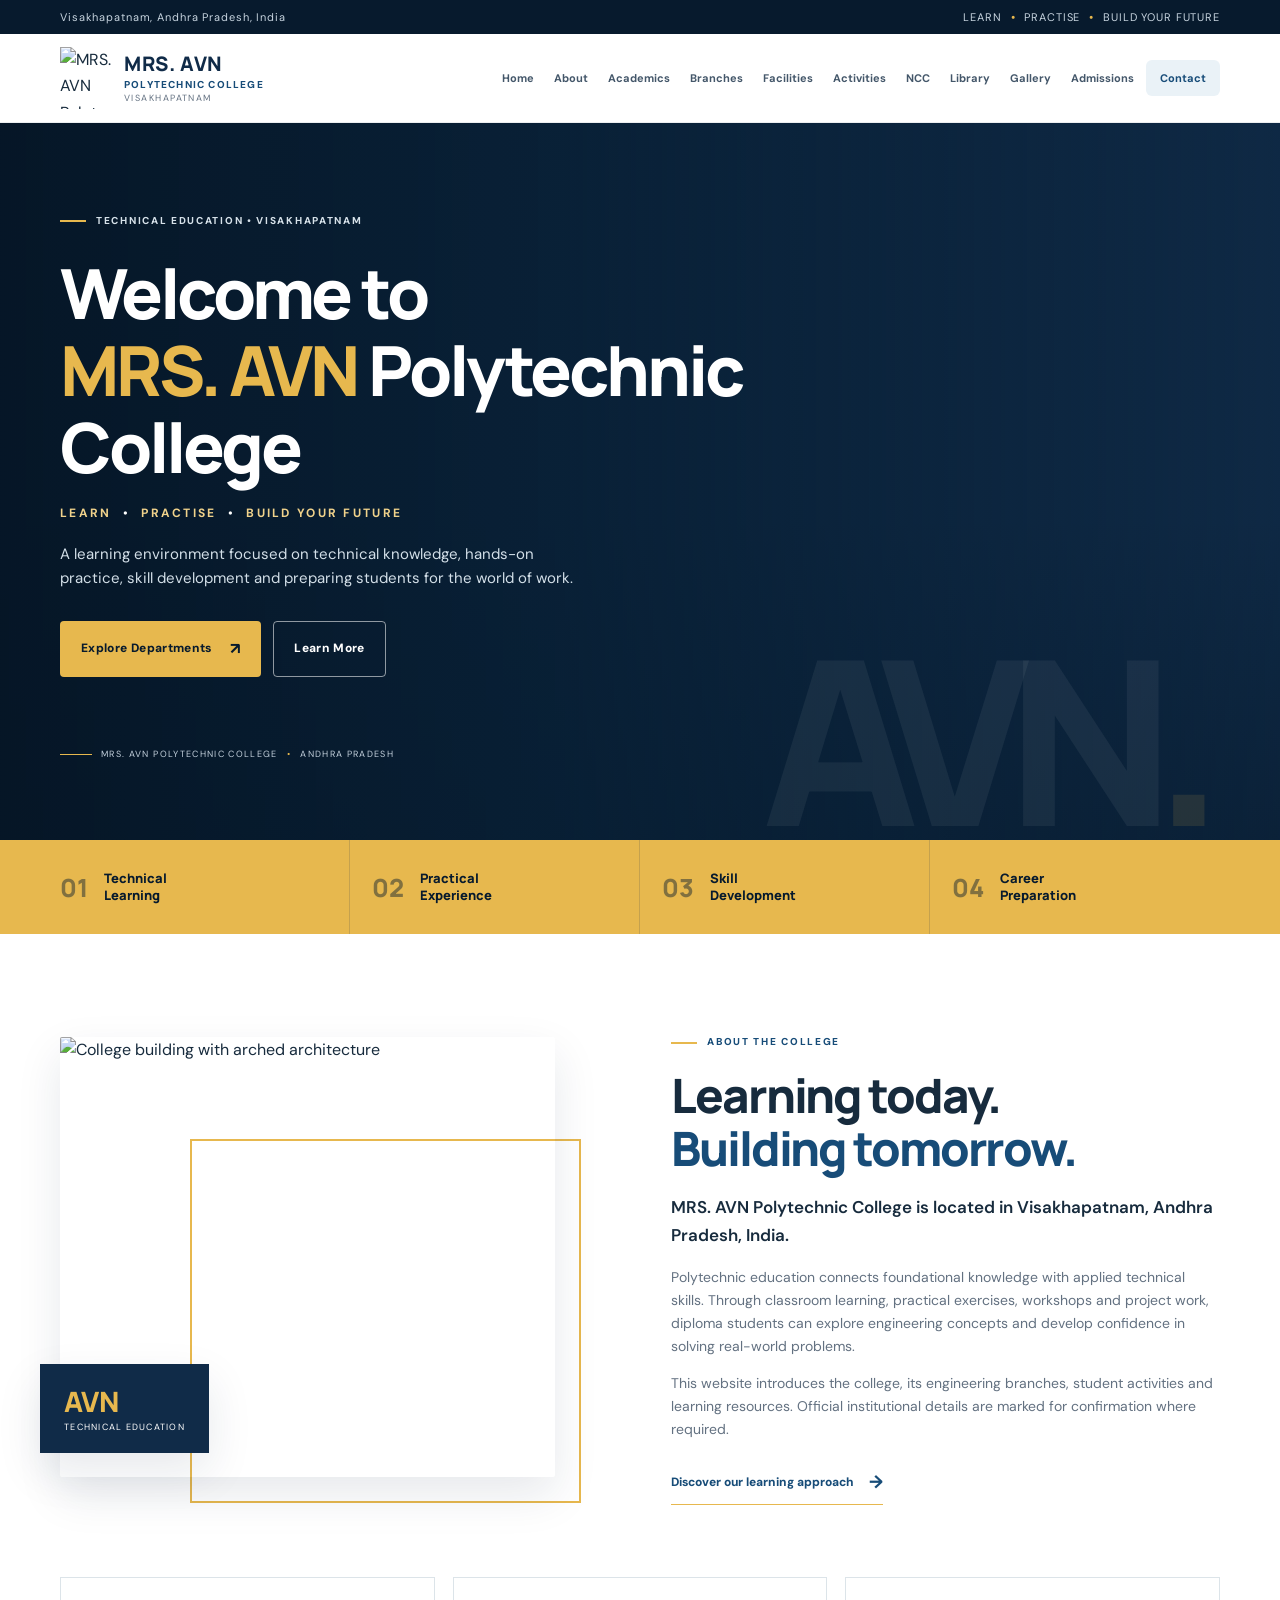
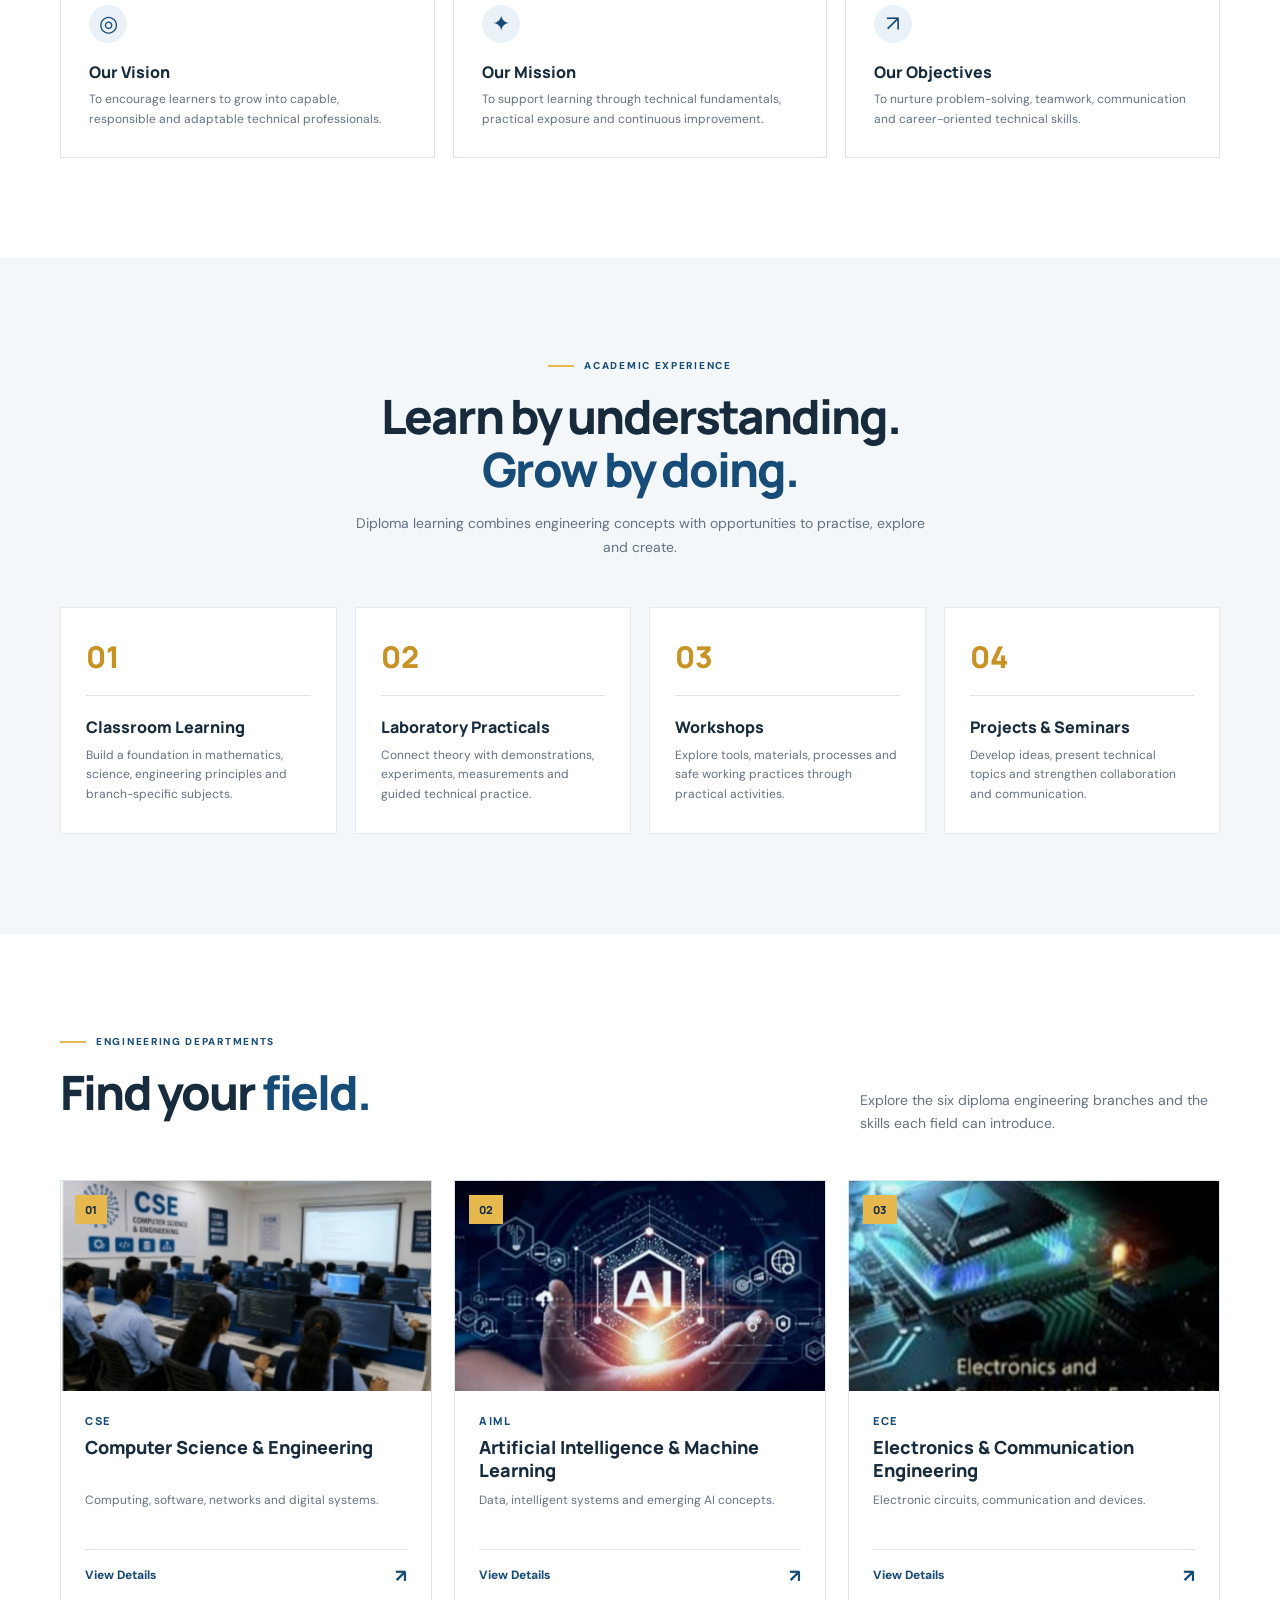
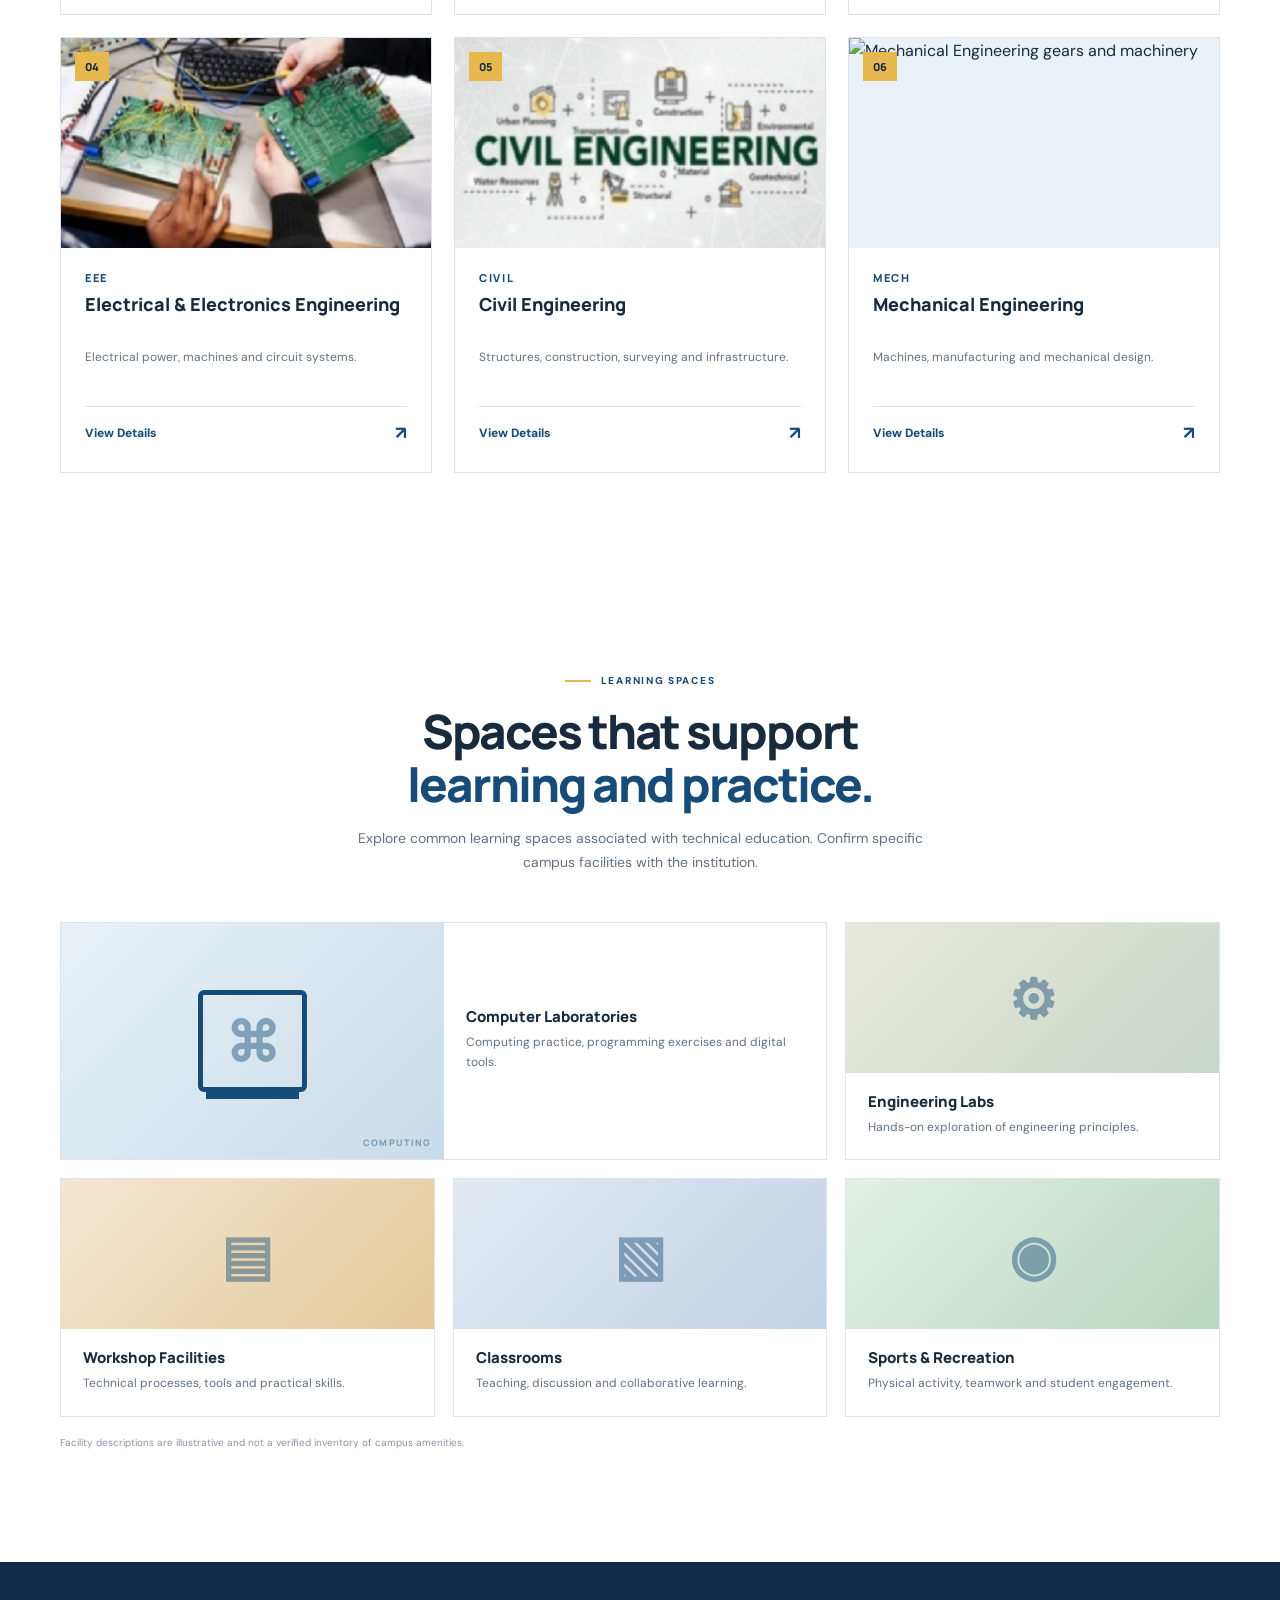
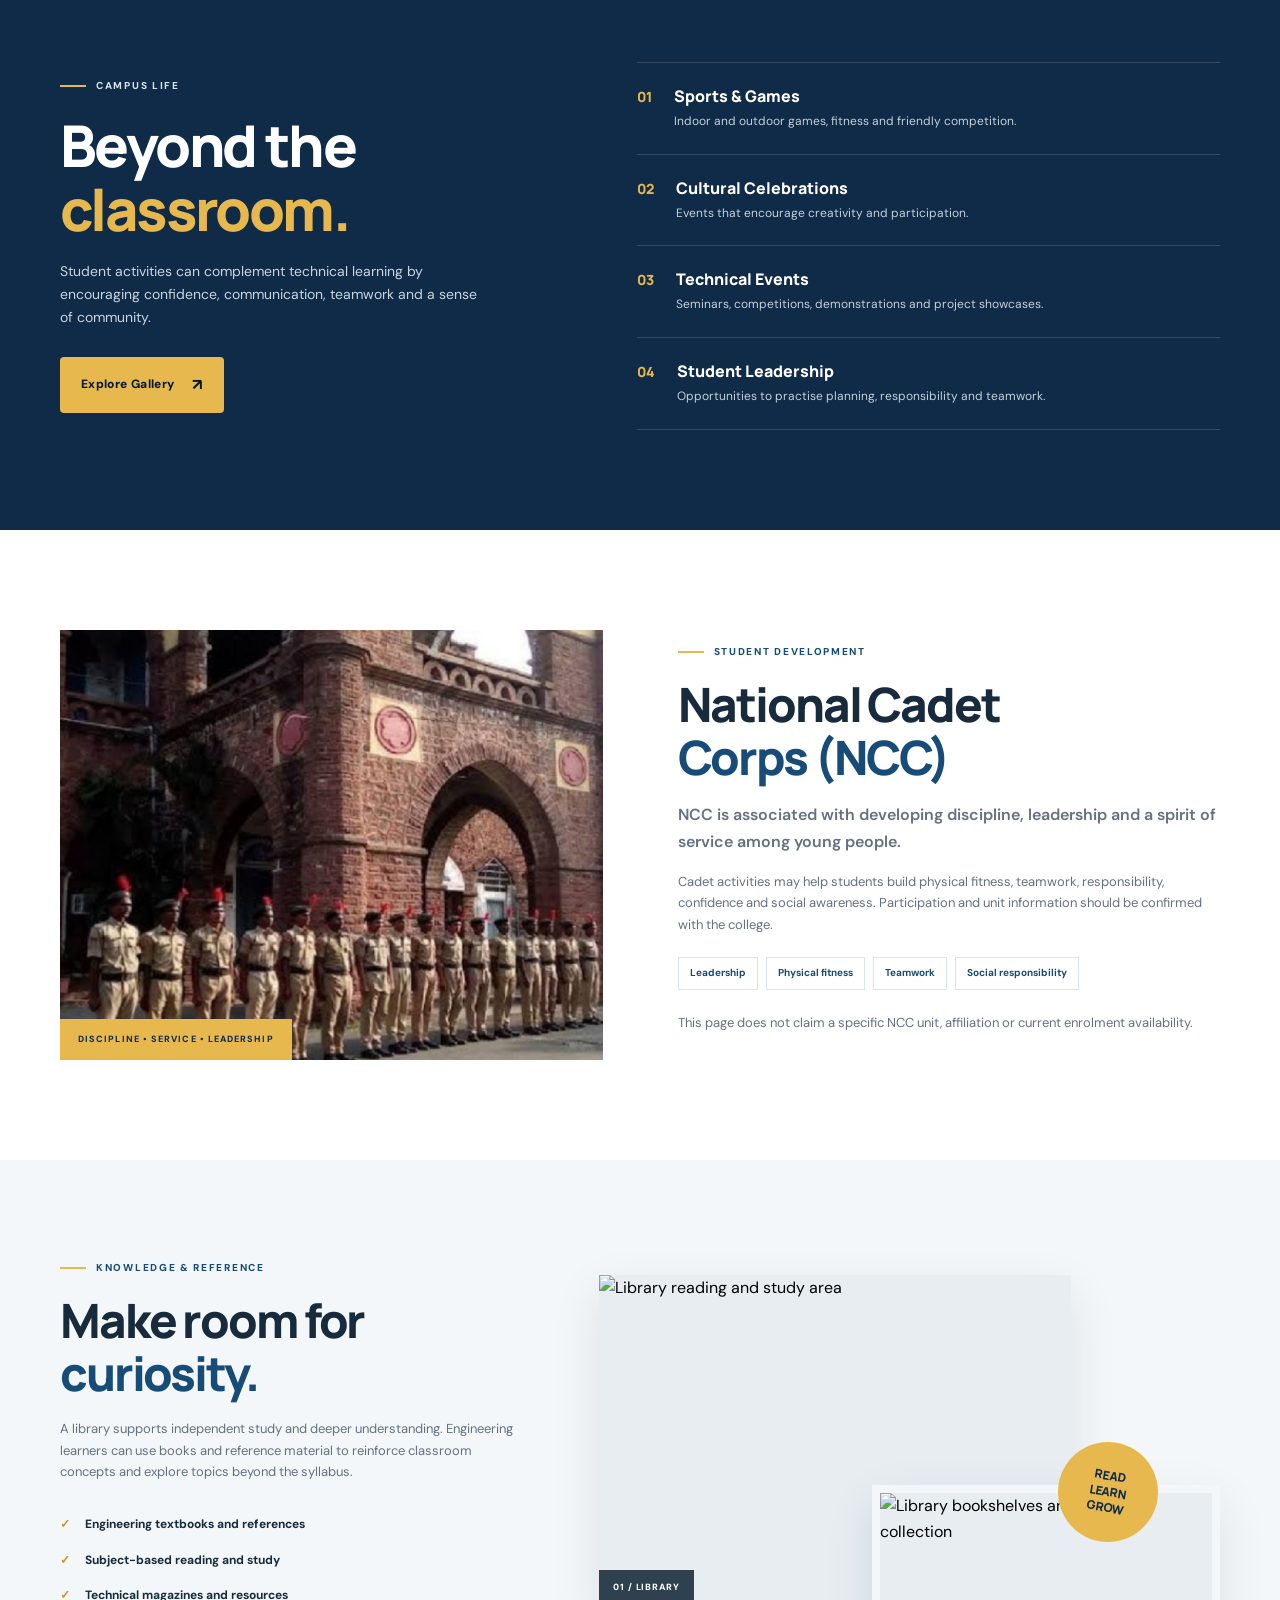
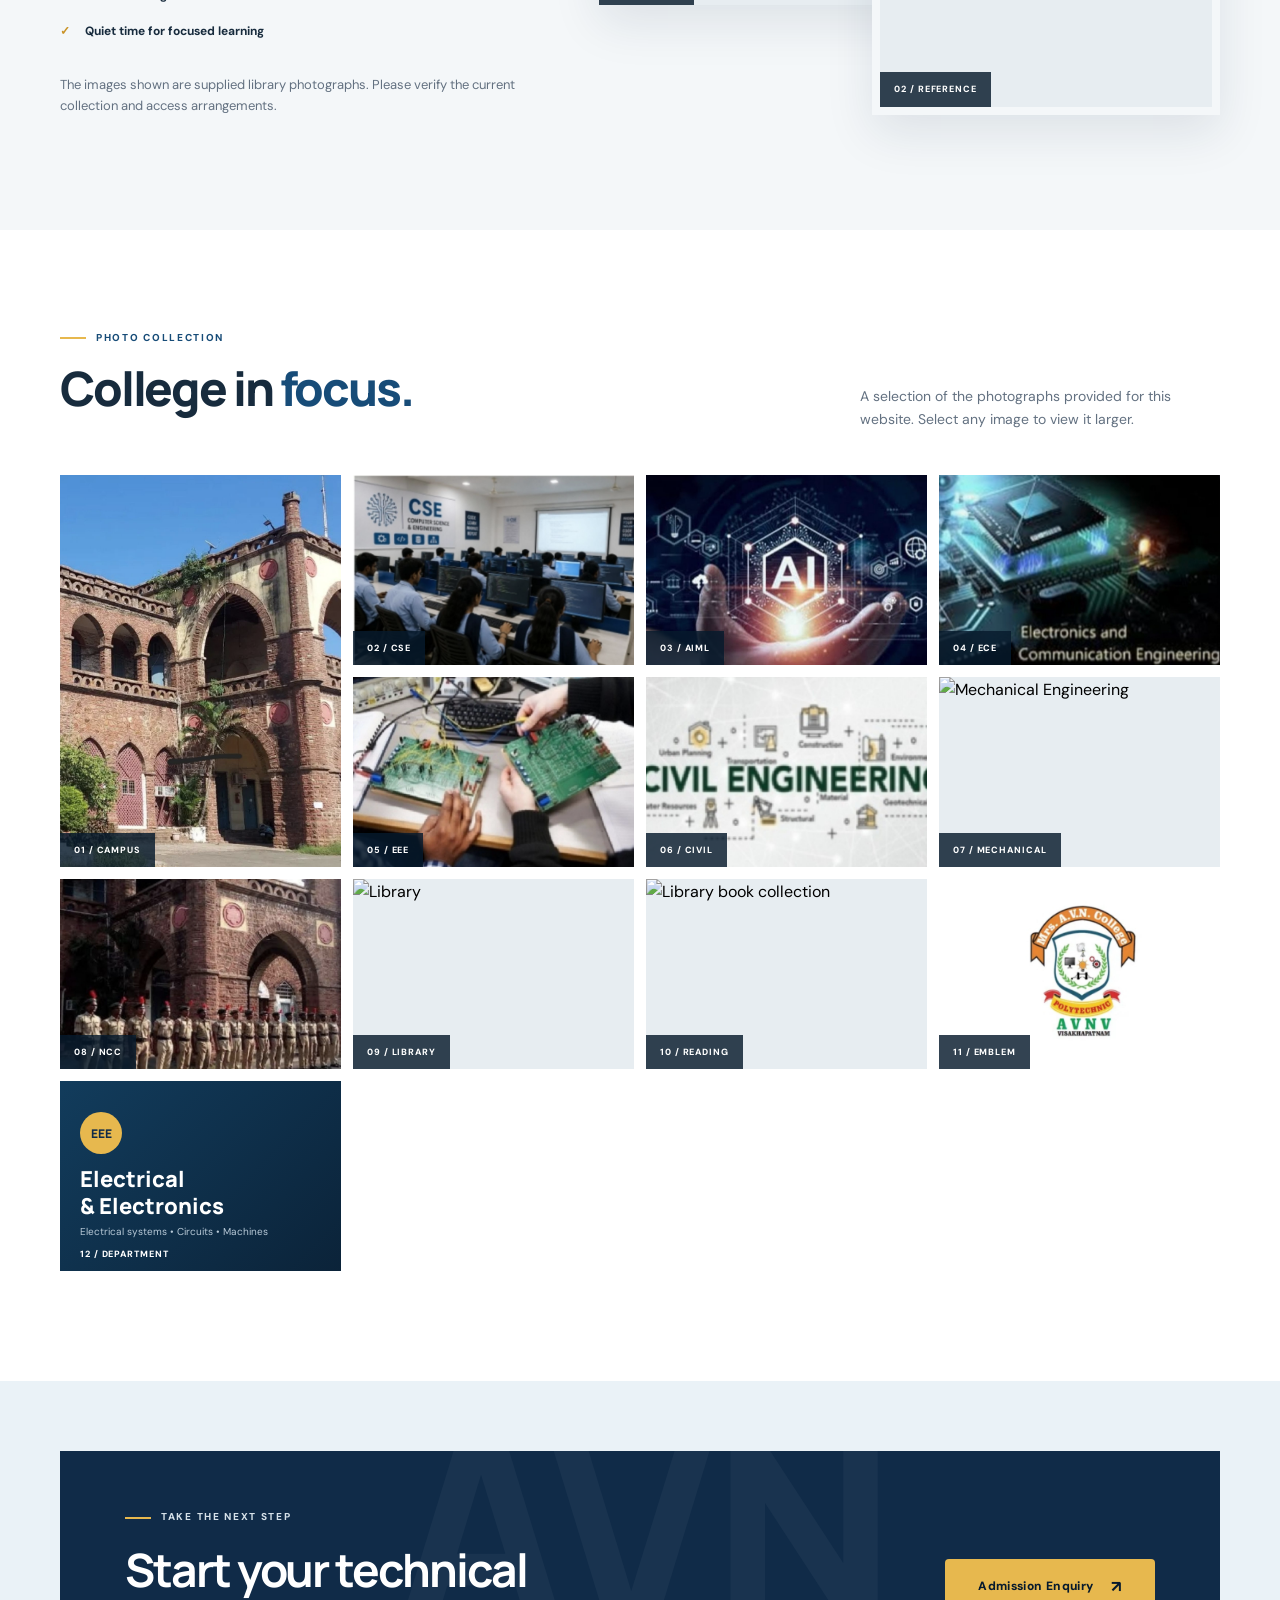
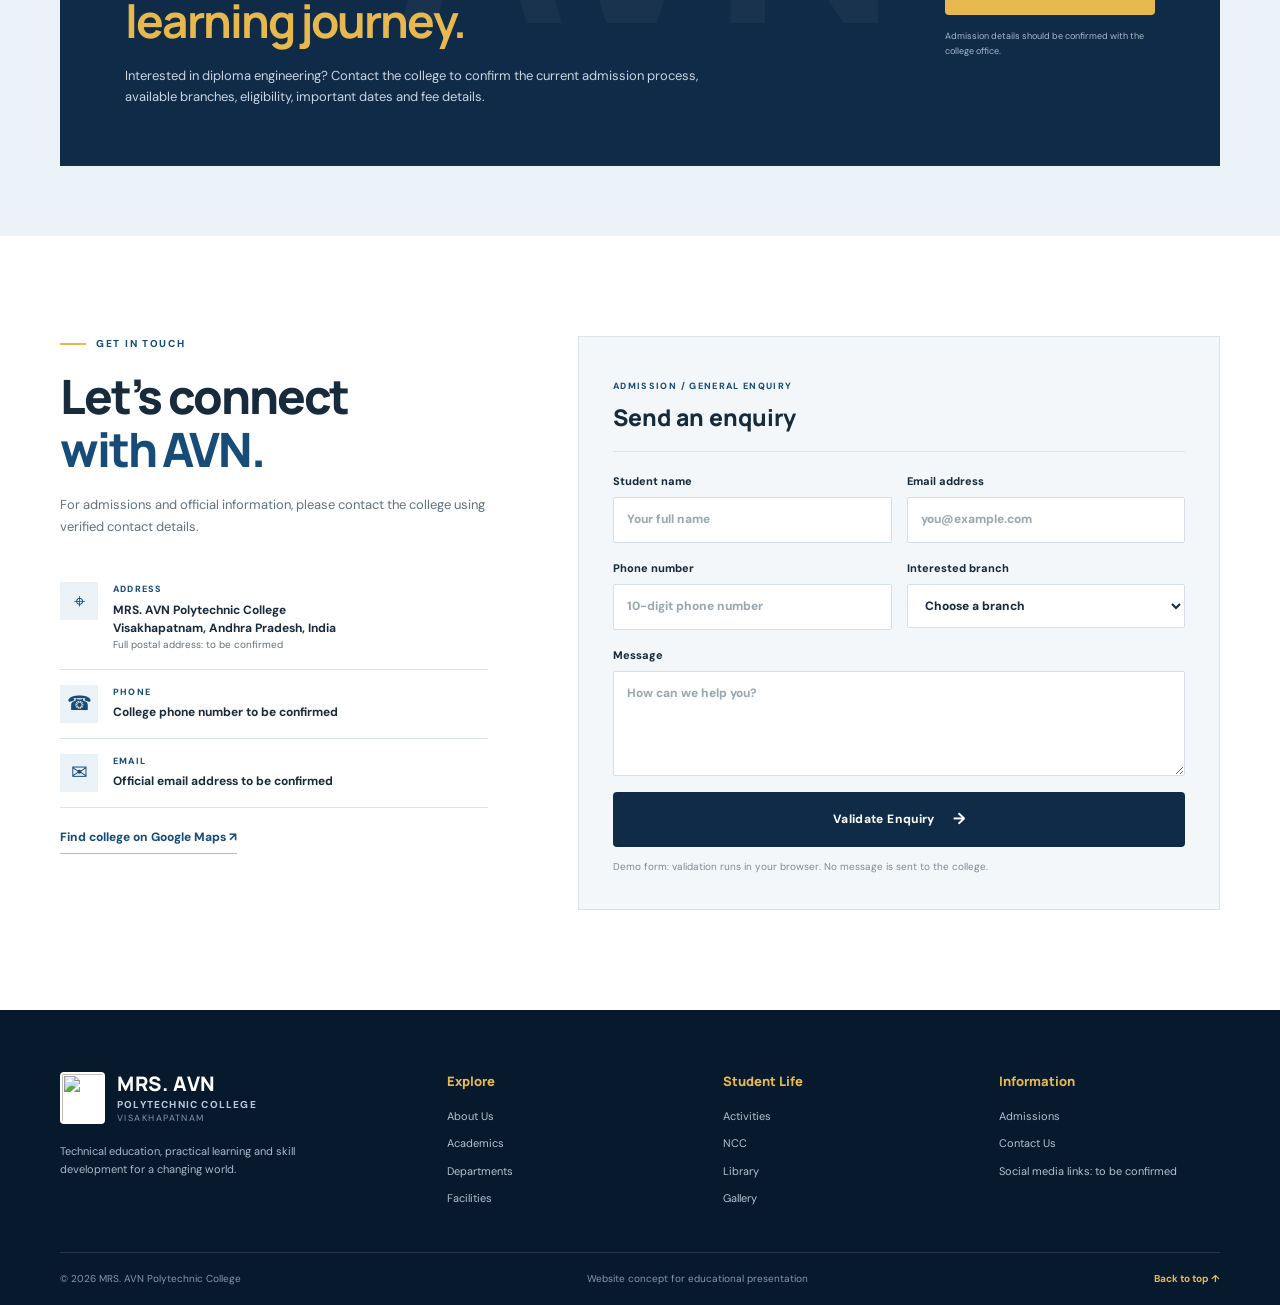
==== commit 70768010: "index.html" ====
--- a/index.html
+++ b/index.html
@@ -121,27 +121,27 @@
         </div>
         <div class="branch-grid">
           <article class="branch-card">
-            <div class="branch-photo"><img src="images/cse.jpg" alt="Computer Science and Engineering learning environment" loading="lazy"><span class="branch-index">01</span></div>
+            <div class="branch-photo"><img src="cse.jpg" alt="Computer Science and Engineering learning environment" loading="lazy"><span class="branch-index">01</span></div>
             <div class="branch-info"><div class="branch-abbr">CSE</div><h3>Computer Science & Engineering</h3><p>Computing, software, networks and digital systems.</p><button class="details-btn" data-branch="cse" aria-expanded="false">View Details <span>↗</span></button></div>
           </article>
           <article class="branch-card">
-            <div class="branch-photo"><img src="images/aiml.jpg" alt="Artificial Intelligence and Machine Learning concept" loading="lazy"><span class="branch-index">02</span></div>
+            <div class="branch-photo"><img src="aiml.jpg" alt="Artificial Intelligence and Machine Learning concept" loading="lazy"><span class="branch-index">02</span></div>
             <div class="branch-info"><div class="branch-abbr">AIML</div><h3>Artificial Intelligence & Machine Learning</h3><p>Data, intelligent systems and emerging AI concepts.</p><button class="details-btn" data-branch="aiml" aria-expanded="false">View Details <span>↗</span></button></div>
           </article>
           <article class="branch-card">
-            <div class="branch-photo"><img src="images/ece.jpg" alt="Electronics and Communication Engineering concept" loading="lazy"><span class="branch-index">03</span></div>
+            <div class="branch-photo"><img src="ece.jpg" alt="Electronics and Communication Engineering concept" loading="lazy"><span class="branch-index">03</span></div>
             <div class="branch-info"><div class="branch-abbr">ECE</div><h3>Electronics & Communication Engineering</h3><p>Electronic circuits, communication and devices.</p><button class="details-btn" data-branch="ece" aria-expanded="false">View Details <span>↗</span></button></div>
           </article>
           <article class="branch-card">
-            <div class="branch-photo eee-photo"><img src="images/eee.jpg" alt="Electrical and Electronics Engineering practical boards" loading="lazy"><span class="branch-index">04</span></div>
+            <div class="branch-photo eee-photo"><img src="eee.jpg" alt="Electrical and Electronics Engineering practical boards" loading="lazy"><span class="branch-index">04</span></div>
             <div class="branch-info"><div class="branch-abbr">EEE</div><h3>Electrical & Electronics Engineering</h3><p>Electrical power, machines and circuit systems.</p><button class="details-btn" data-branch="eee" aria-expanded="false">View Details <span>↗</span></button></div>
           </article>
           <article class="branch-card">
-            <div class="branch-photo"><img src="images/civil.jpg" alt="Civil Engineering subjects and applications" loading="lazy"><span class="branch-index">05</span></div>
+            <div class="branch-photo"><img src="civil.jpg" alt="Civil Engineering subjects and applications" loading="lazy"><span class="branch-index">05</span></div>
             <div class="branch-info"><div class="branch-abbr">CIVIL</div><h3>Civil Engineering</h3><p>Structures, construction, surveying and infrastructure.</p><button class="details-btn" data-branch="civil" aria-expanded="false">View Details <span>↗</span></button></div>
           </article>
           <article class="branch-card">
-            <div class="branch-photo"><img src="images/mechanical.jpg" alt="Mechanical Engineering gears and machinery" loading="lazy"><span class="branch-index">06</span></div>
+            <div class="branch-photo"><img src="mech.jpg" alt="Mechanical Engineering gears and machinery" loading="lazy"><span class="branch-index">06</span></div>
             <div class="branch-info"><div class="branch-abbr">MECH</div><h3>Mechanical Engineering</h3><p>Machines, manufacturing and mechanical design.</p><button class="details-btn" data-branch="mechanical" aria-expanded="false">View Details <span>↗</span></button></div>
           </article>
         </div>
@@ -197,7 +197,7 @@
 
     <section class="section ncc-section" id="ncc">
       <div class="container ncc-layout">
-        <div class="ncc-photo"><img src="images/ncc.jpg" alt="Cadets standing in formation" loading="lazy"><span class="photo-tag">DISCIPLINE • SERVICE • LEADERSHIP</span></div>
+        <div class="ncc-photo"><img src="ncc.jpg" alt="Cadets standing in formation" loading="lazy"><span class="photo-tag">DISCIPLINE • SERVICE • LEADERSHIP</span></div>
         <div class="ncc-content">
           <div class="eyebrow"><span></span> STUDENT DEVELOPMENT</div>
           <h2>National Cadet<br><span>Corps (NCC)</span></h2>
@@ -233,17 +233,17 @@
           <p>A selection of the photographs provided for this website. Select any image to view it larger.</p>
         </div>
         <div class="gallery-grid">
-          <button class="gallery-item gallery-tall" data-image="images/college-building.jpg" data-caption="MRS. AVN Polytechnic College building"><img src="images/college-building.jpg" alt="College building" loading="lazy"><span>01 / CAMPUS</span></button>
-          <button class="gallery-item" data-image="images/cse.jpg" data-caption="Computer Science and Engineering"><img src="images/cse.jpg" alt="CSE department" loading="lazy"><span>02 / CSE</span></button>
-          <button class="gallery-item" data-image="images/aiml.jpg" data-caption="Artificial Intelligence and Machine Learning"><img src="images/aiml.jpg" alt="AIML department" loading="lazy"><span>03 / AIML</span></button>
-          <button class="gallery-item" data-image="images/ece.jpg" data-caption="Electronics and Communication Engineering"><img src="images/ece.jpg" alt="ECE department" loading="lazy"><span>04 / ECE</span></button>
-          <button class="gallery-item" data-image="images/eee.jpg" data-caption="Electrical and Electronics Engineering"><img src="images/eee.jpg" alt="EEE department" loading="lazy"><span>05 / EEE</span></button>
-          <button class="gallery-item" data-image="images/civil.jpg" data-caption="Civil Engineering"><img src="images/civil.jpg" alt="Civil Engineering" loading="lazy"><span>06 / CIVIL</span></button>
-          <button class="gallery-item" data-image="images/mechanical.jpg" data-caption="Mechanical Engineering"><img src="images/mechanical.jpg" alt="Mechanical Engineering" loading="lazy"><span>07 / MECHANICAL</span></button>
-          <button class="gallery-item" data-image="images/ncc.jpg" data-caption="NCC cadets"><img src="images/ncc.jpg" alt="NCC activities" loading="lazy"><span>08 / NCC</span></button>
-          <button class="gallery-item" data-image="images/library1.jpg" data-caption="Library reading area"><img src="images/library1.jpg" alt="Library" loading="lazy"><span>09 / LIBRARY</span></button>
-          <button class="gallery-item" data-image="images/library2.jpg" data-caption="Library book collection"><img src="images/library2.jpg" alt="Library book collection" loading="lazy"><span>10 / READING</span></button>
-          <button class="gallery-item logo-gallery" data-image="images/college-logo.png" data-caption="MRS. AVN Polytechnic College emblem"><img src="images/college-logo.png" alt="College logo" loading="lazy"><span>11 / EMBLEM</span></button>
+          <button class="gallery-item gallery-tall" data-image="college-building.jpg" data-caption="MRS. AVN Polytechnic College building"><img src="college-building.jpg" alt="College building" loading="lazy"><span>01 / CAMPUS</span></button>
+          <button class="gallery-item" data-image="cse.jpg" data-caption="Computer Science and Engineering"><img src="cse.jpg" alt="CSE department" loading="lazy"><span>02 / CSE</span></button>
+          <button class="gallery-item" data-image="aiml.jpg" data-caption="Artificial Intelligence and Machine Learning"><img src="aiml.jpg" alt="AIML department" loading="lazy"><span>03 / AIML</span></button>
+          <button class="gallery-item" data-image="ece.jpg" data-caption="Electronics and Communication Engineering"><img src="ece.jpg" alt="ECE department" loading="lazy"><span>04 / ECE</span></button>
+          <button class="gallery-item" data-image="eee.jpg" data-caption="Electrical and Electronics Engineering"><img src="eee.jpg" alt="EEE department" loading="lazy"><span>05 / EEE</span></button>
+          <button class="gallery-item" data-image="civil.jpg" data-caption="Civil Engineering"><img src="civil.jpg" alt="Civil Engineering" loading="lazy"><span>06 / CIVIL</span></button>
+          <button class="gallery-item" data-image="mech.jpg" data-caption="Mechanical Engineering"><img src="mech.jpg" alt="Mechanical Engineering" loading="lazy"><span>07 / MECHANICAL</span></button>
+          <button class="gallery-item" data-image="ncc.jpg" data-caption="NCC cadets"><img src="ncc.jpg" alt="NCC activities" loading="lazy"><span>08 / NCC</span></button>
+          <button class="gallery-item" data-image="lib1.jpg" data-caption="Library reading area"><img src="lib1.jpg" alt="Library" loading="lazy"><span>09 / LIBRARY</span></button>
+          <button class="gallery-item" data-image="lib2.jpg" data-caption="Library book collection"><img src="lib2.jpg" alt="Library book collection" loading="lazy"><span>10 / READING</span></button>
+          <button class="gallery-item logo-gallery" data-image="college-logo.png" data-caption="MRS. AVN Polytechnic College emblem"><img src="college-logo.png" alt="College logo" loading="lazy"><span>11 / EMBLEM</span></button>
           <div class="gallery-item eee-placeholder"><div class="placeholder-chip">EEE</div><h3>Electrical<br>& Electronics</h3><p>Electrical systems • Circuits • Machines</p><span>12 / DEPARTMENT</span></div>
         </div>
       </div>
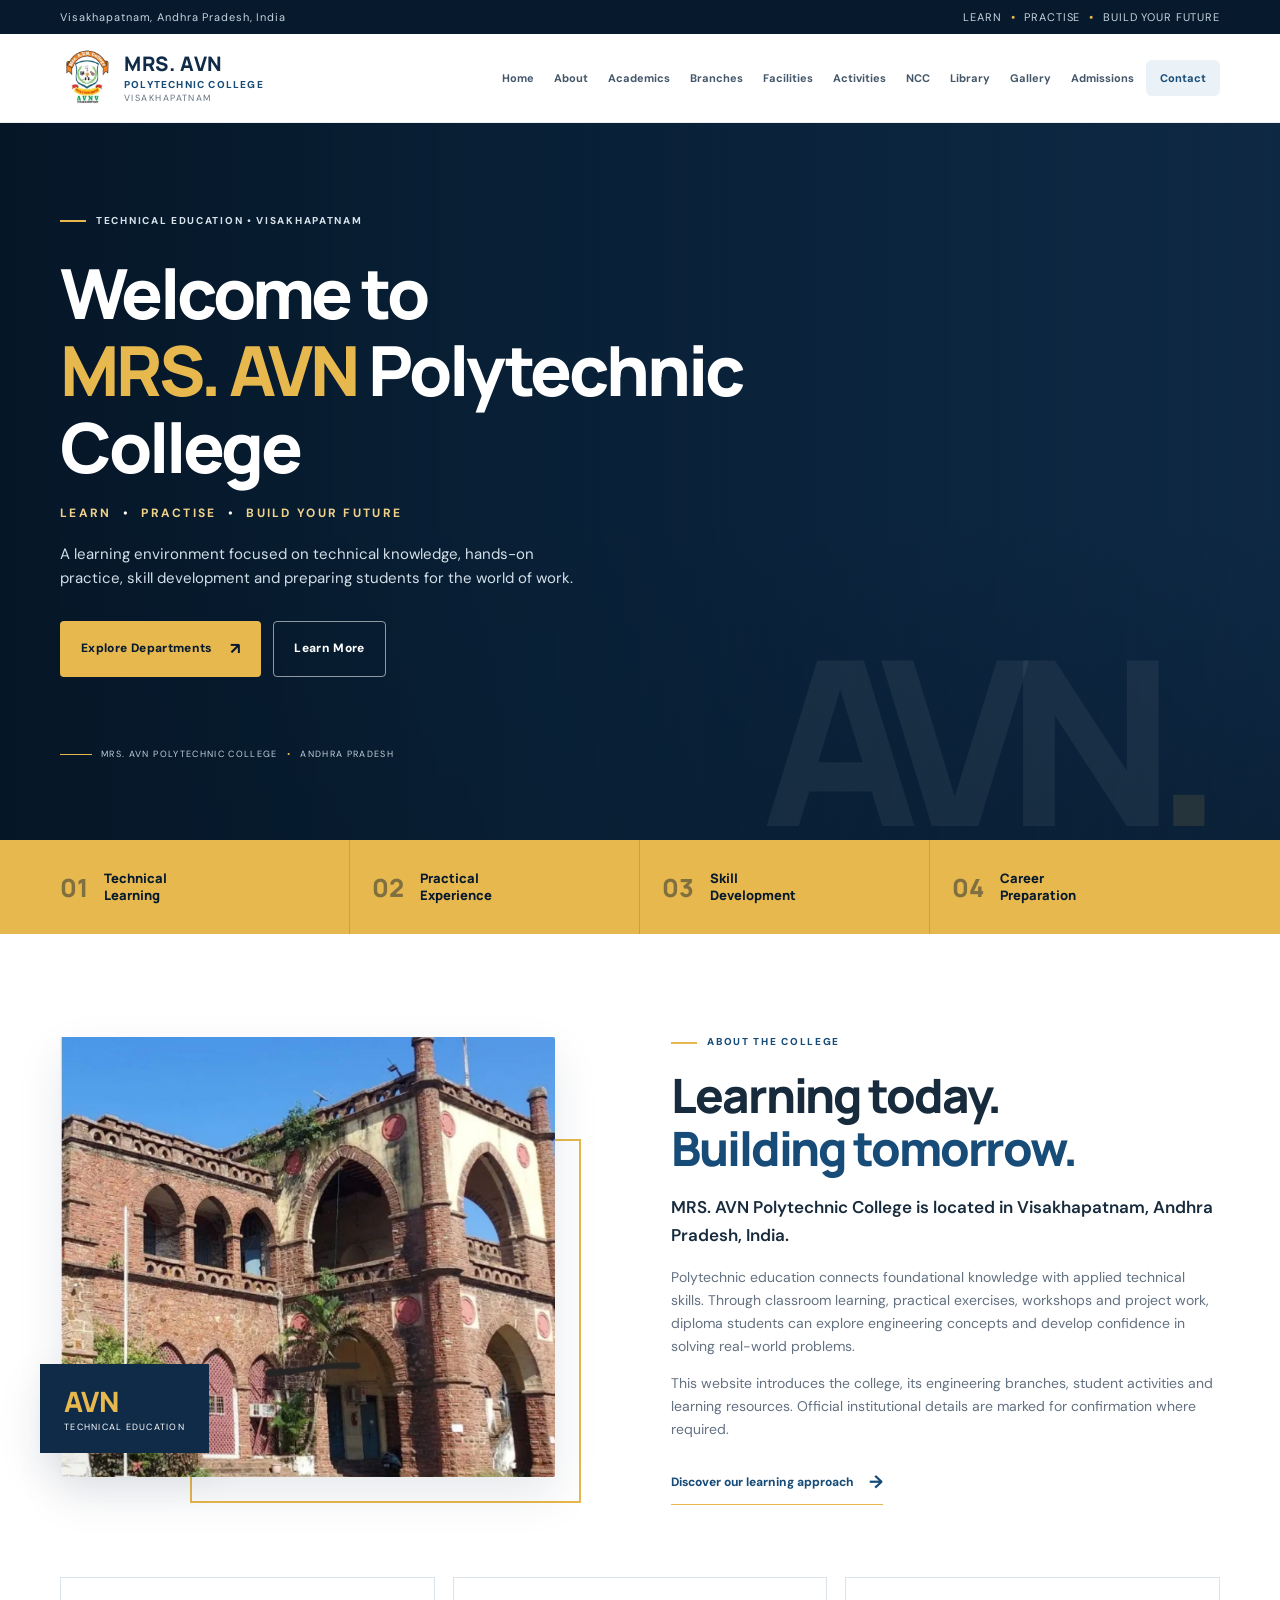
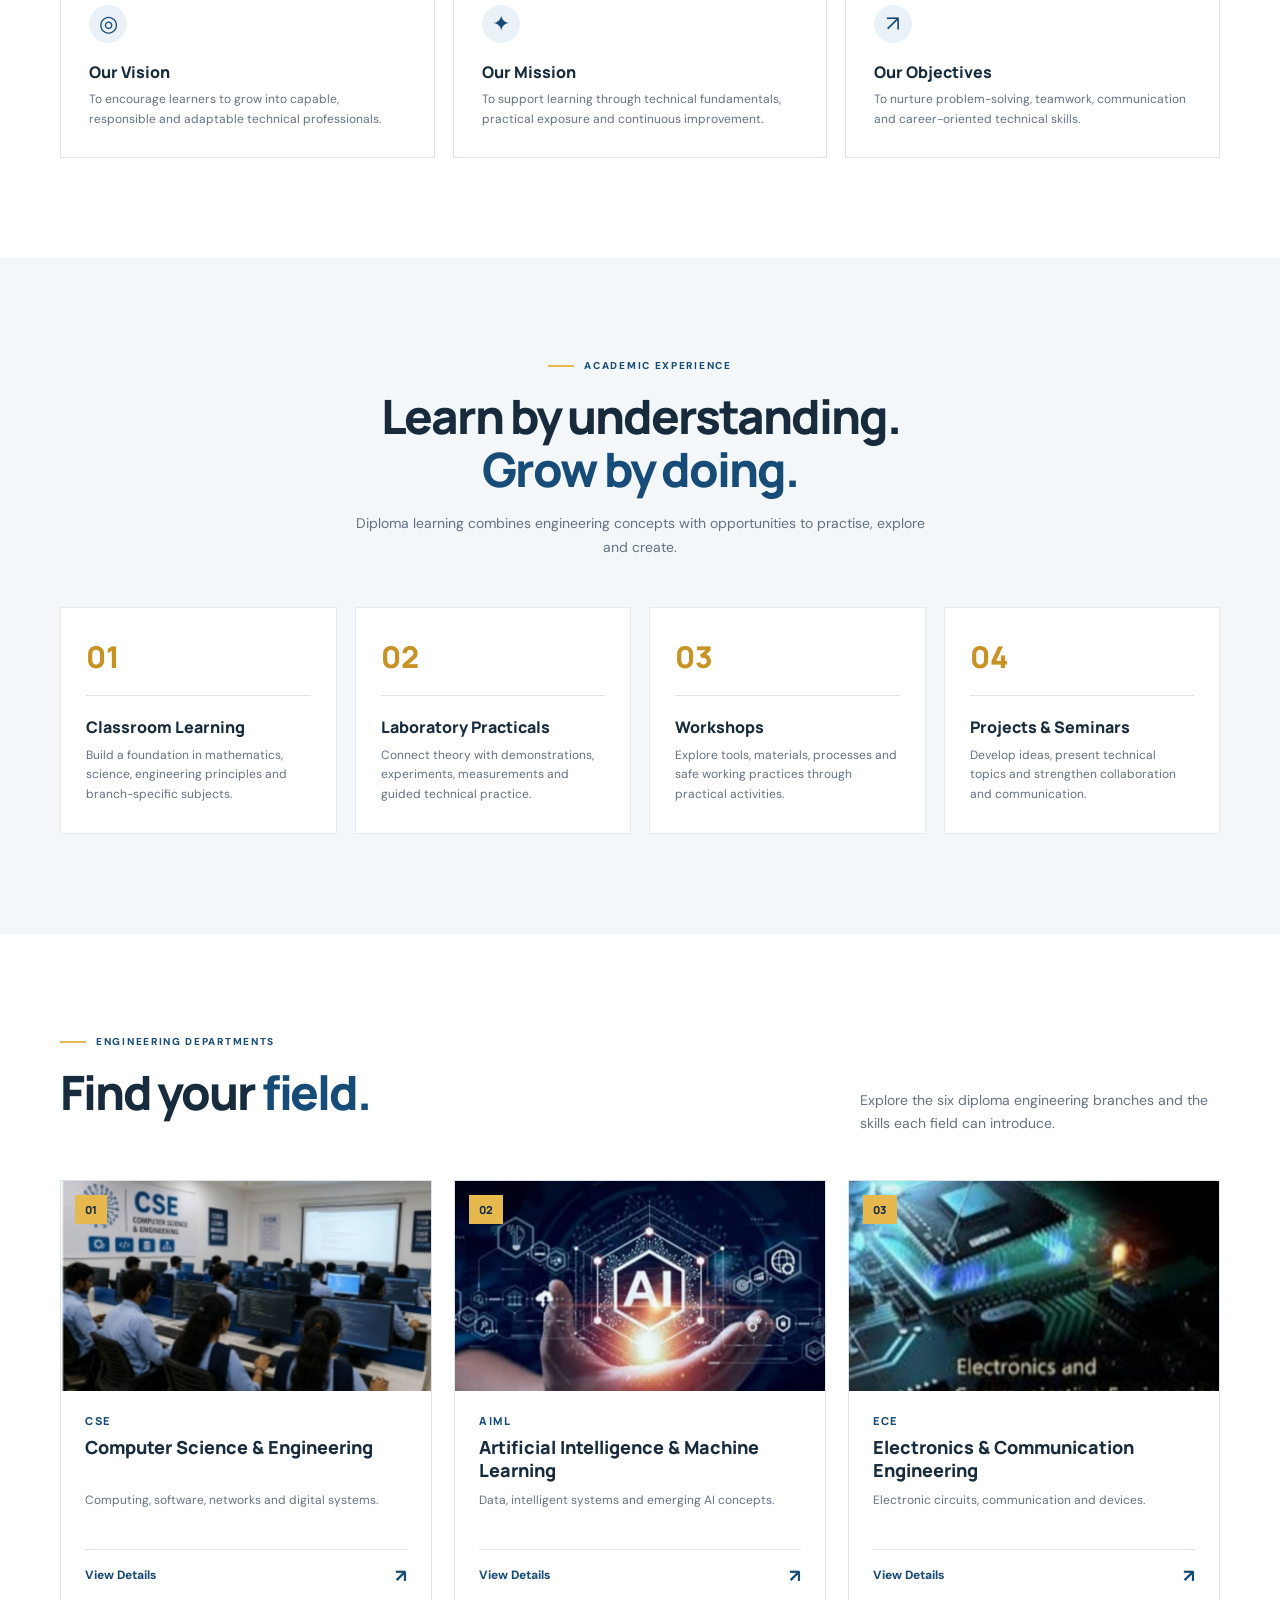
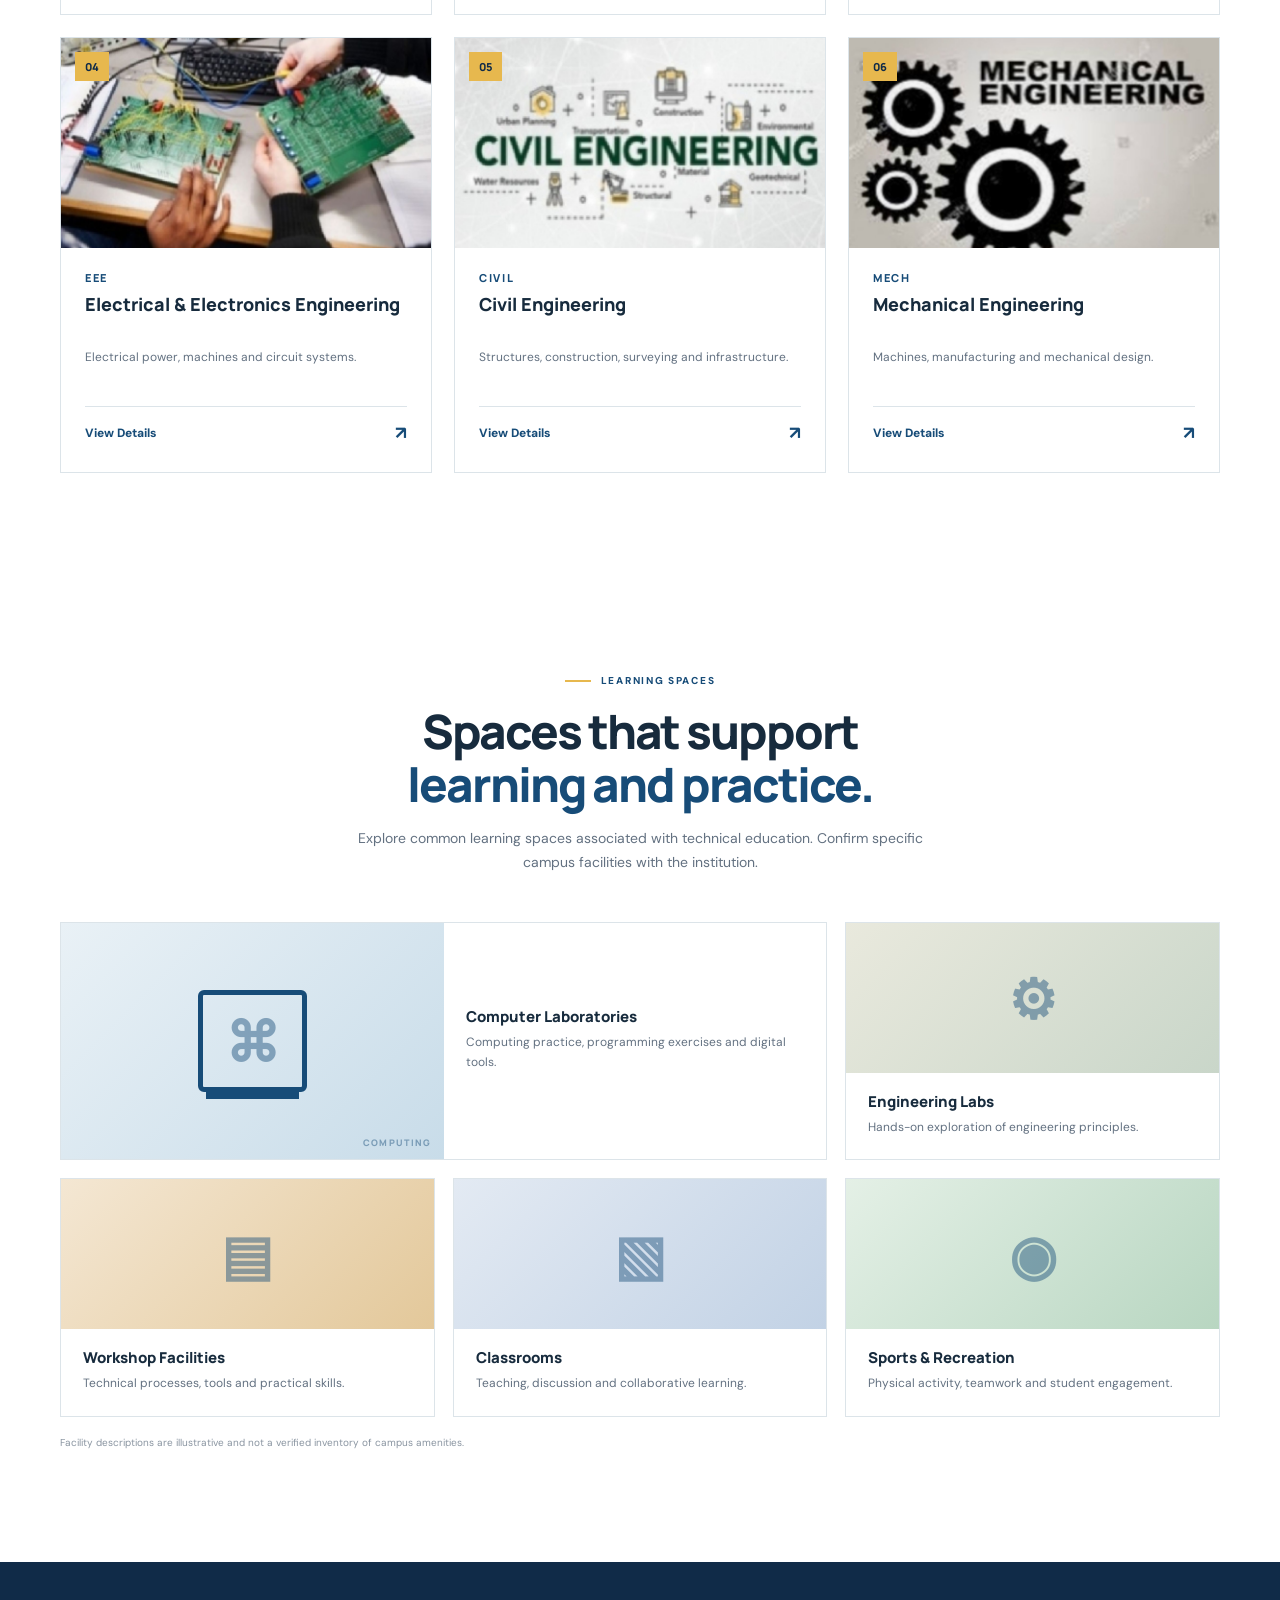
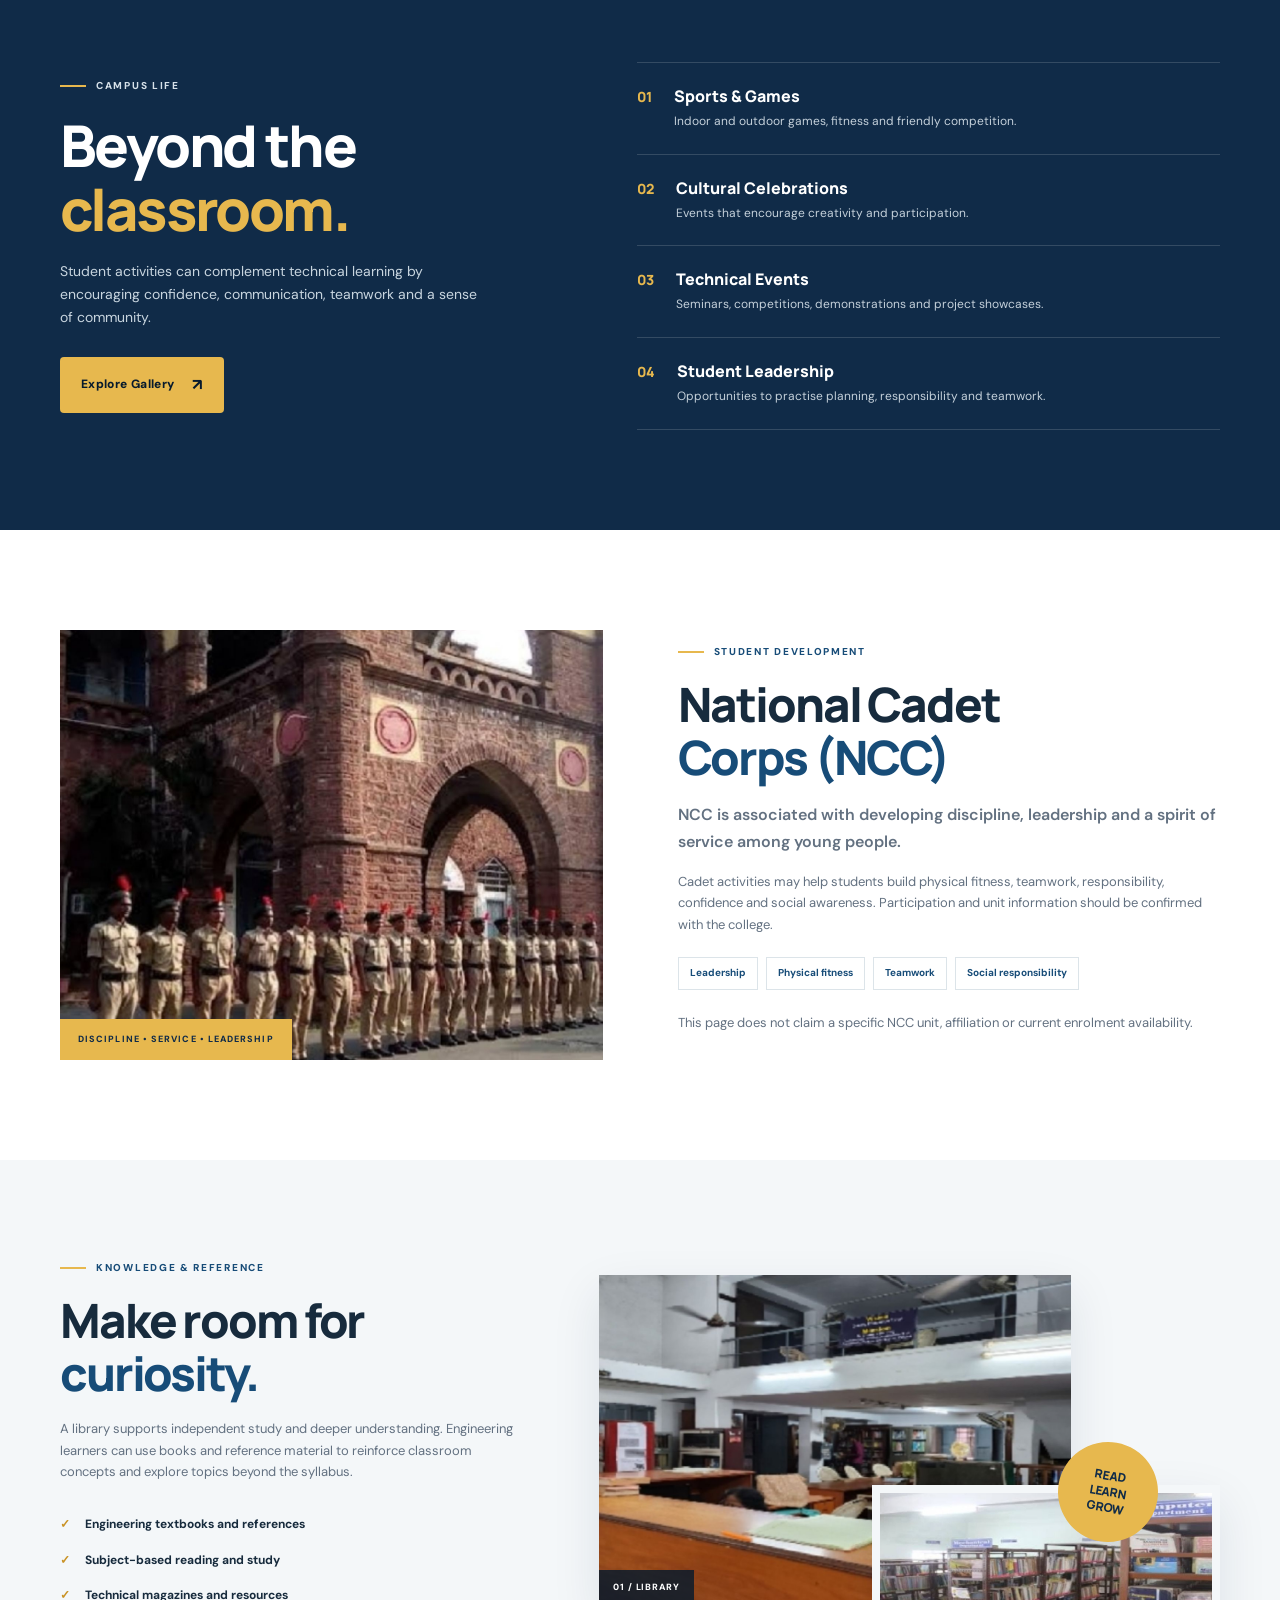
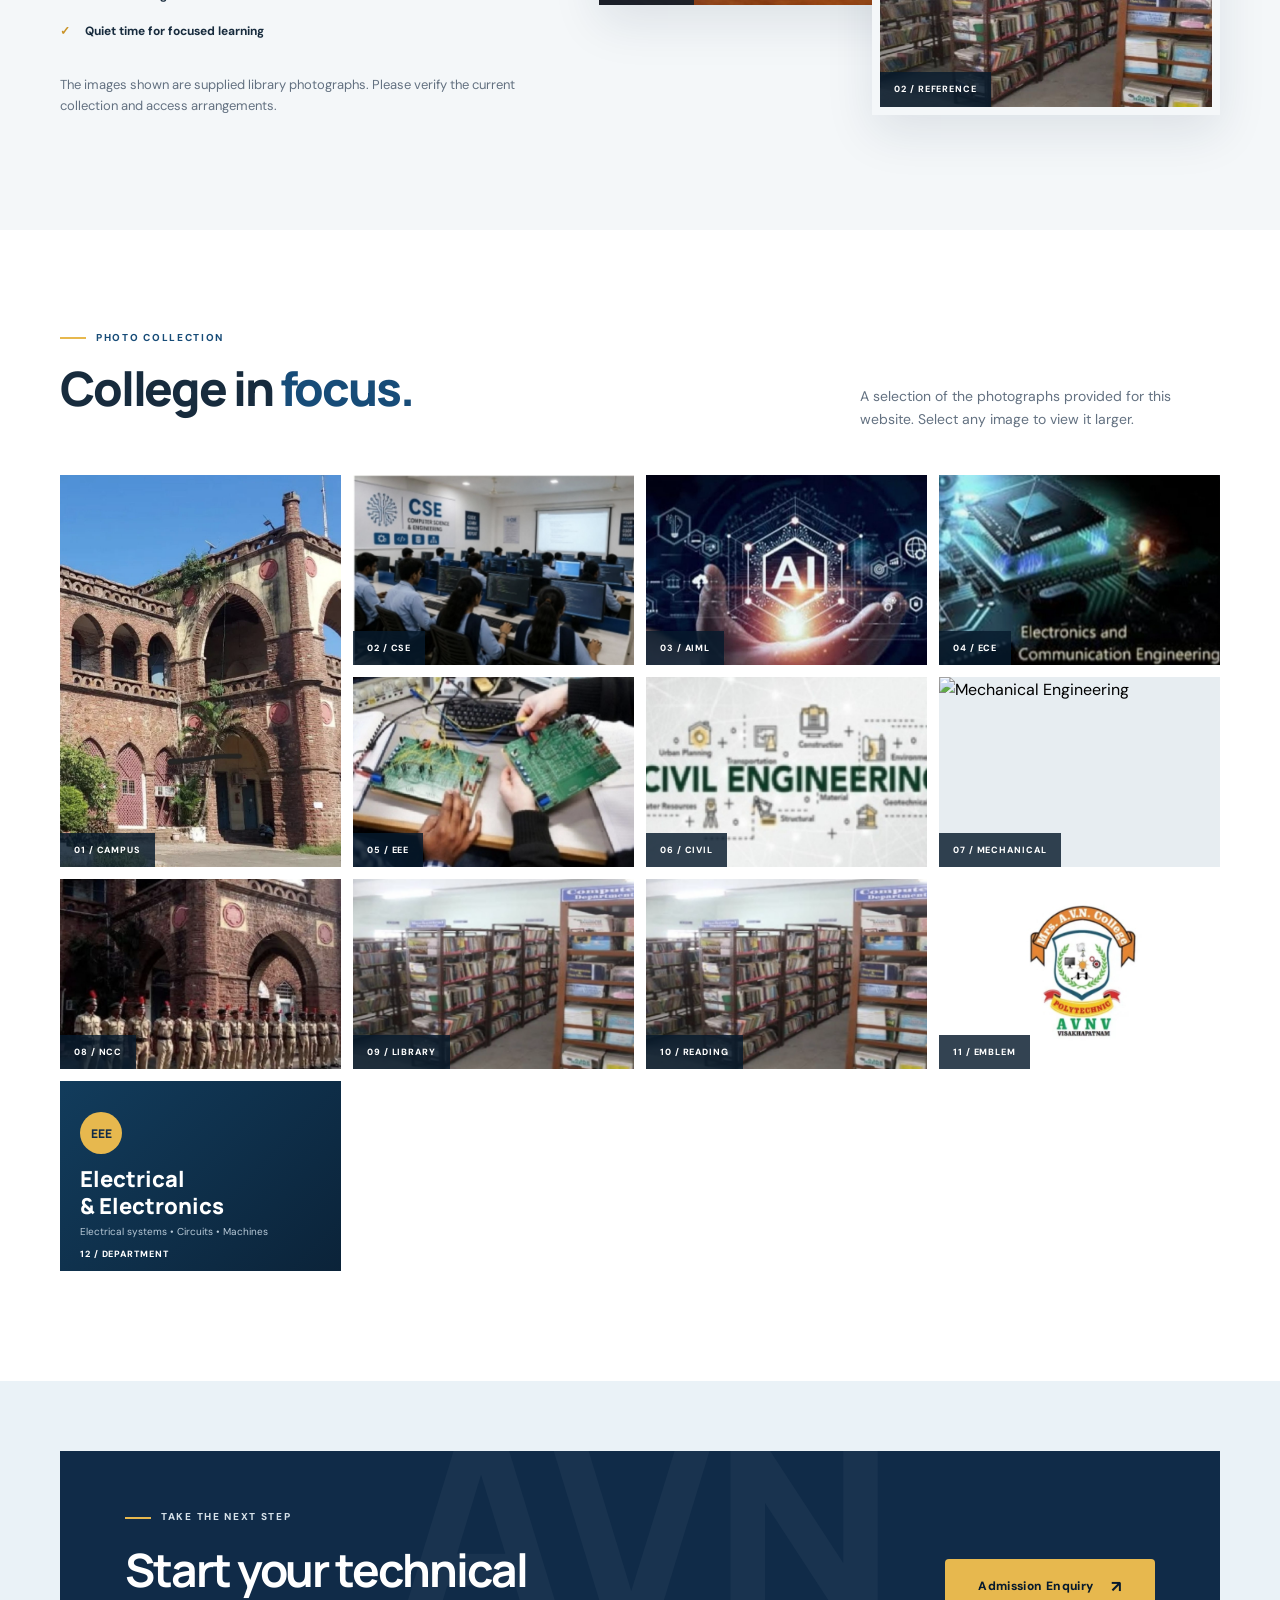
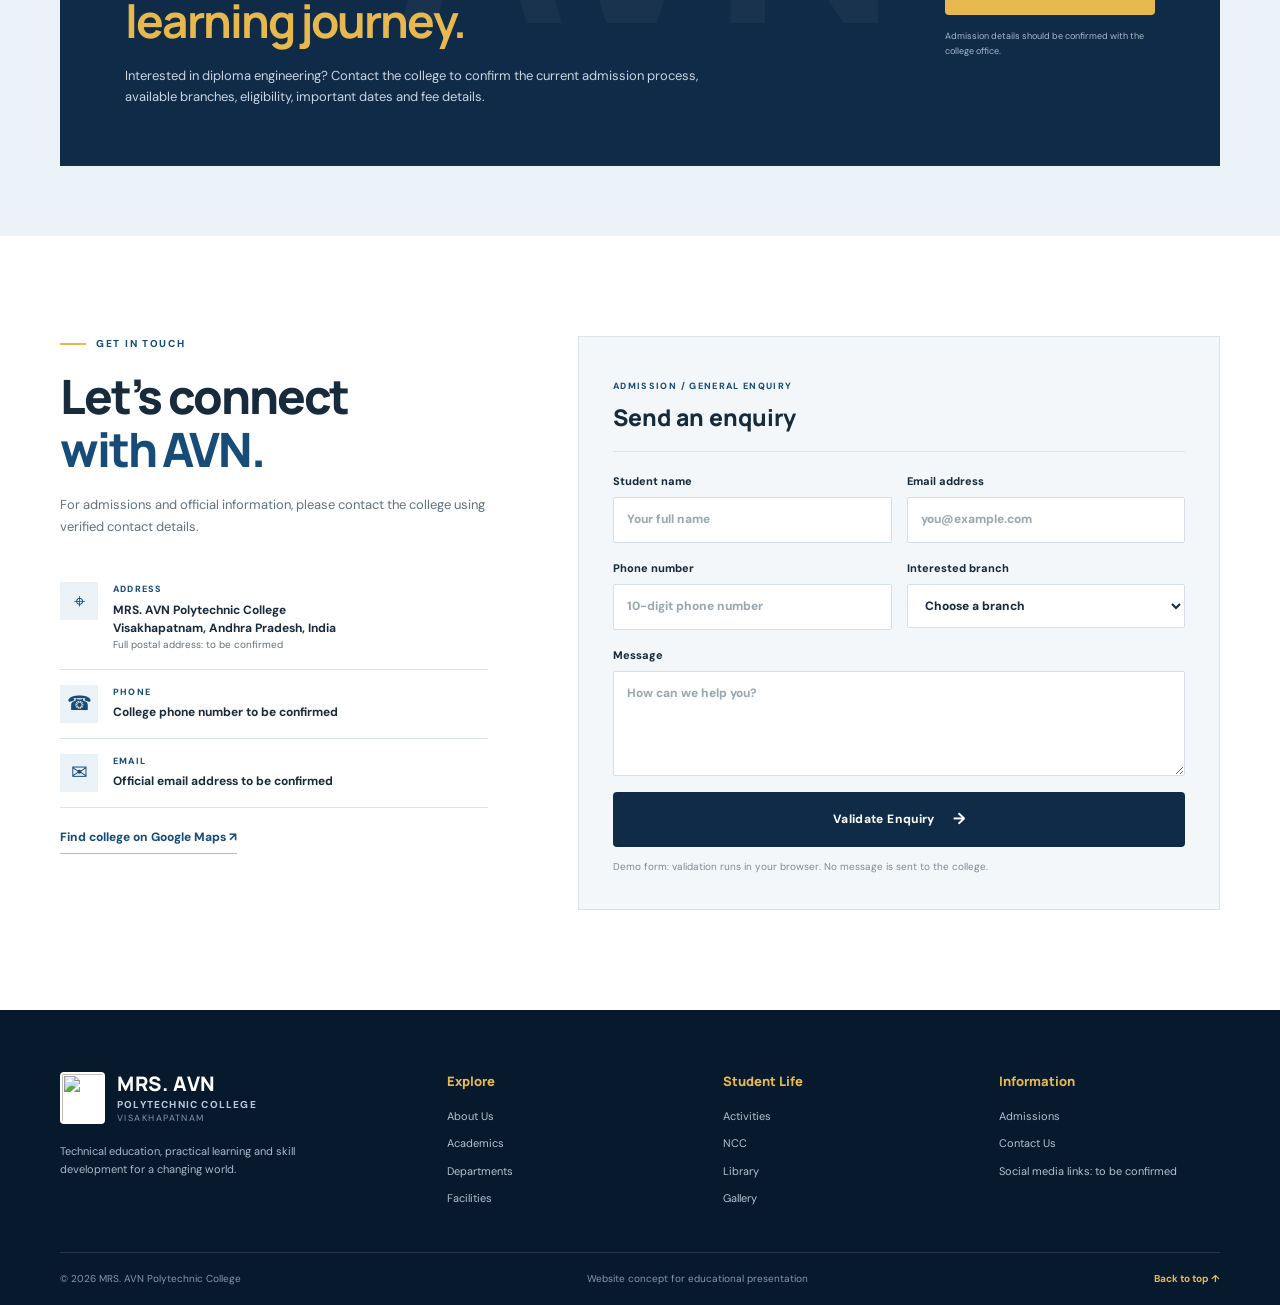
==== commit e512f9f0: "index.html" ====
--- a/index.html
+++ b/index.html
@@ -21,7 +21,7 @@
   <header class="site-header" id="home">
     <div class="container header-inner">
       <a class="brand" href="#home" aria-label="MRS. AVN Polytechnic College home">
-        <img src="images/college-logo.png" alt="MRS. AVN Polytechnic College logo">
+        <img src="college-logo.png" alt="MRS. AVN Polytechnic College logo">
         <span class="brand-text">
           <strong>MRS. AVN</strong>
           <small>POLYTECHNIC COLLEGE</small>
@@ -77,7 +77,7 @@
     <section class="section about-section" id="about">
       <div class="container two-column">
         <div class="about-visual">
-          <img class="about-building" src="images/college-building.jpg" alt="College building with arched architecture" loading="lazy">
+          <img class="about-building" src="college-building.jpg" alt="College building with arched architecture" loading="lazy">
           <div class="visual-label"><span>AVN</span><small>TECHNICAL EDUCATION</small></div>
           <div class="gold-frame"></div>
         </div>
@@ -141,7 +141,7 @@
             <div class="branch-info"><div class="branch-abbr">CIVIL</div><h3>Civil Engineering</h3><p>Structures, construction, surveying and infrastructure.</p><button class="details-btn" data-branch="civil" aria-expanded="false">View Details <span>↗</span></button></div>
           </article>
           <article class="branch-card">
-            <div class="branch-photo"><img src="mech.jpg" alt="Mechanical Engineering gears and machinery" loading="lazy"><span class="branch-index">06</span></div>
+            <div class="branch-photo"><img src="mechanical.jpg" alt="Mechanical Engineering gears and machinery" loading="lazy"><span class="branch-index">06</span></div>
             <div class="branch-info"><div class="branch-abbr">MECH</div><h3>Mechanical Engineering</h3><p>Machines, manufacturing and mechanical design.</p><button class="details-btn" data-branch="mechanical" aria-expanded="false">View Details <span>↗</span></button></div>
           </article>
         </div>
@@ -219,8 +219,8 @@
           <p class="verification-note">The images shown are supplied library photographs. Please verify the current collection and access arrangements.</p>
         </div>
         <div class="library-images">
-          <button class="gallery-item library-main" data-image="images/library1.jpg" data-caption="Library reading and study area"><img src="images/library1.jpg" alt="Library reading and study area" loading="lazy"><span>01 / LIBRARY</span></button>
-          <button class="gallery-item library-secondary" data-image="images/library2.jpg" data-caption="Bookshelves and reference collection"><img src="images/library2.jpg" alt="Library bookshelves and reference collection" loading="lazy"><span>02 / REFERENCE</span></button>
+          <button class="gallery-item library-main" data-image="library1.jpg" data-caption="Library reading and study area"><img src="library1.jpg" alt="Library reading and study area" loading="lazy"><span>01 / LIBRARY</span></button>
+          <button class="gallery-item library-secondary" data-image="library2.jpg" data-caption="Bookshelves and reference collection"><img src="library2.jpg" alt="Library bookshelves and reference collection" loading="lazy"><span>02 / REFERENCE</span></button>
           <div class="library-stamp">READ<br>LEARN<br>GROW</div>
         </div>
       </div>
@@ -241,8 +241,8 @@
           <button class="gallery-item" data-image="civil.jpg" data-caption="Civil Engineering"><img src="civil.jpg" alt="Civil Engineering" loading="lazy"><span>06 / CIVIL</span></button>
           <button class="gallery-item" data-image="mech.jpg" data-caption="Mechanical Engineering"><img src="mech.jpg" alt="Mechanical Engineering" loading="lazy"><span>07 / MECHANICAL</span></button>
           <button class="gallery-item" data-image="ncc.jpg" data-caption="NCC cadets"><img src="ncc.jpg" alt="NCC activities" loading="lazy"><span>08 / NCC</span></button>
-          <button class="gallery-item" data-image="lib1.jpg" data-caption="Library reading area"><img src="lib1.jpg" alt="Library" loading="lazy"><span>09 / LIBRARY</span></button>
-          <button class="gallery-item" data-image="lib2.jpg" data-caption="Library book collection"><img src="lib2.jpg" alt="Library book collection" loading="lazy"><span>10 / READING</span></button>
+          <button class="gallery-item" data-image="library1.jpg" data-caption="Library reading area"><img src="library2.jpg" alt="Library" loading="lazy"><span>09 / LIBRARY</span></button>
+          <button class="gallery-item" data-image="library2.jpg" data-caption="Library book collection"><img src="library2.jpg" alt="Library book collection" loading="lazy"><span>10 / READING</span></button>
           <button class="gallery-item logo-gallery" data-image="college-logo.png" data-caption="MRS. AVN Polytechnic College emblem"><img src="college-logo.png" alt="College logo" loading="lazy"><span>11 / EMBLEM</span></button>
           <div class="gallery-item eee-placeholder"><div class="placeholder-chip">EEE</div><h3>Electrical<br>& Electronics</h3><p>Electrical systems • Circuits • Machines</p><span>12 / DEPARTMENT</span></div>
         </div>
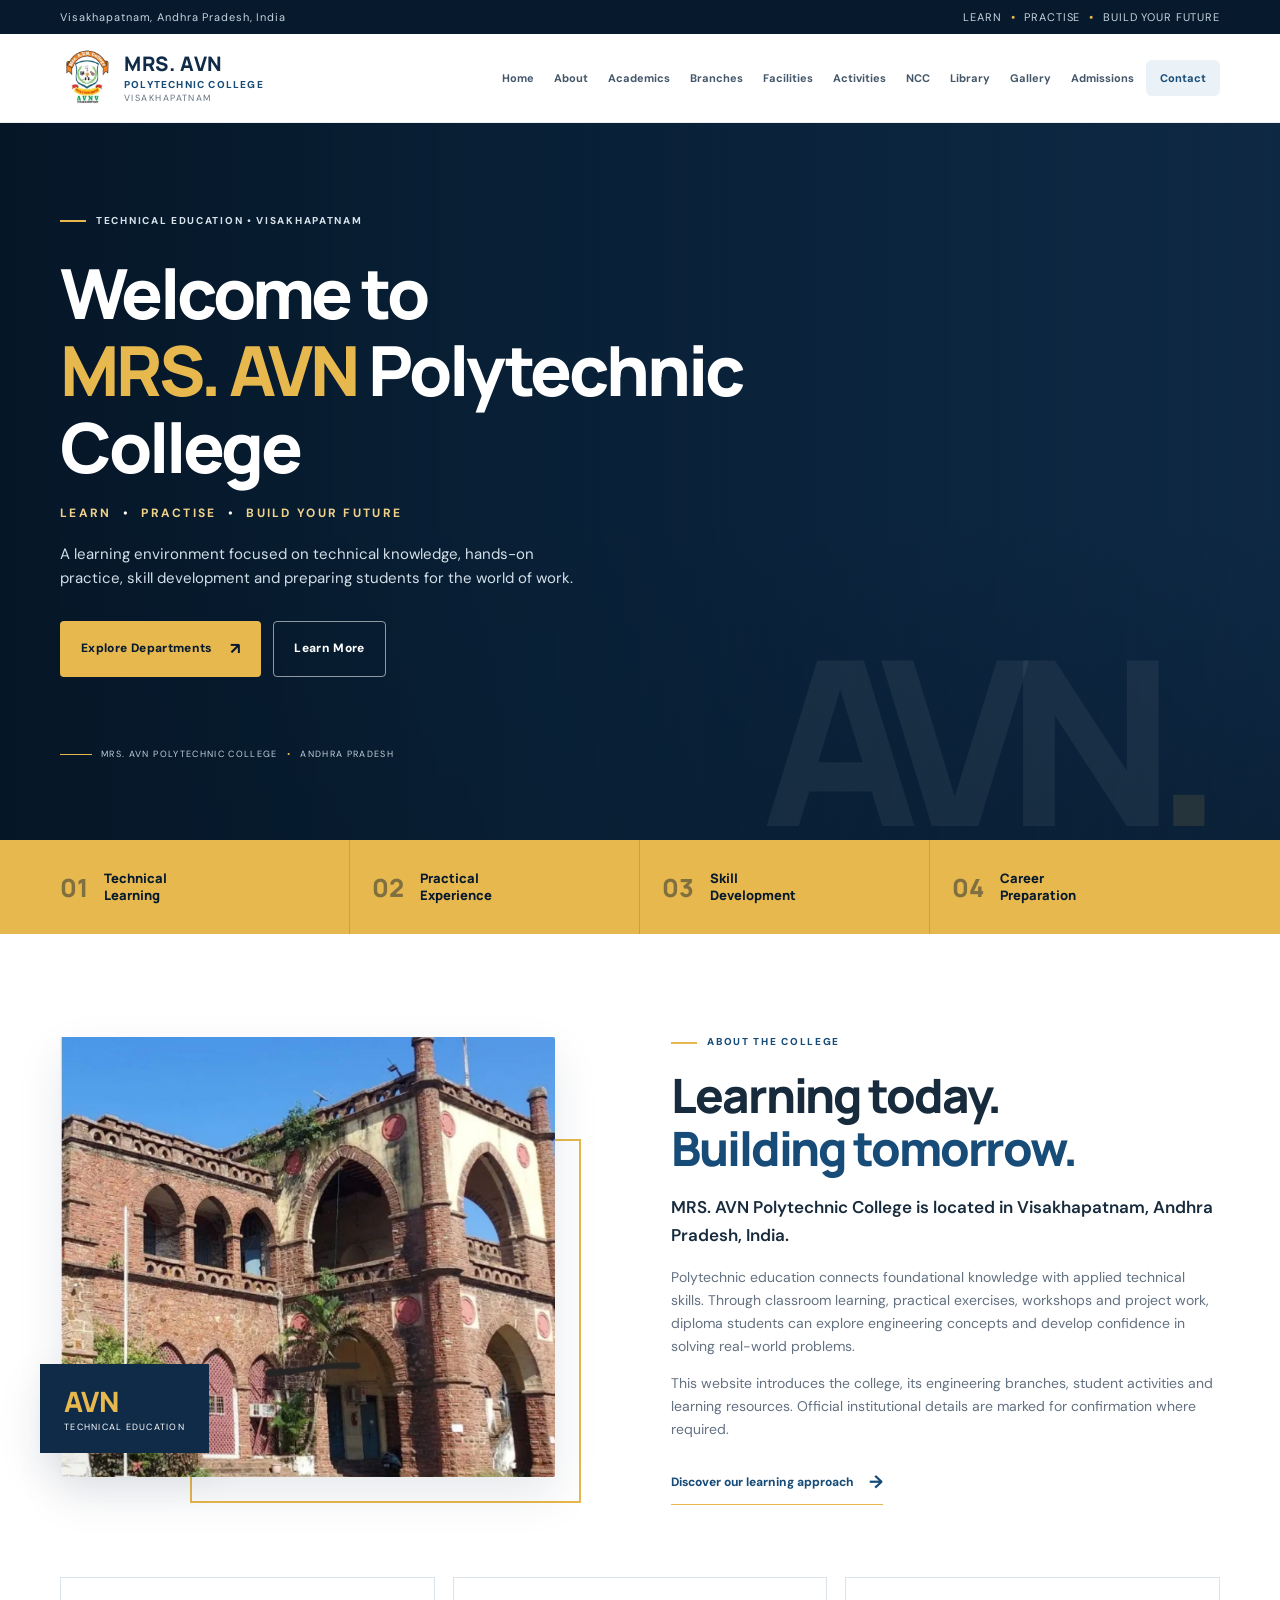
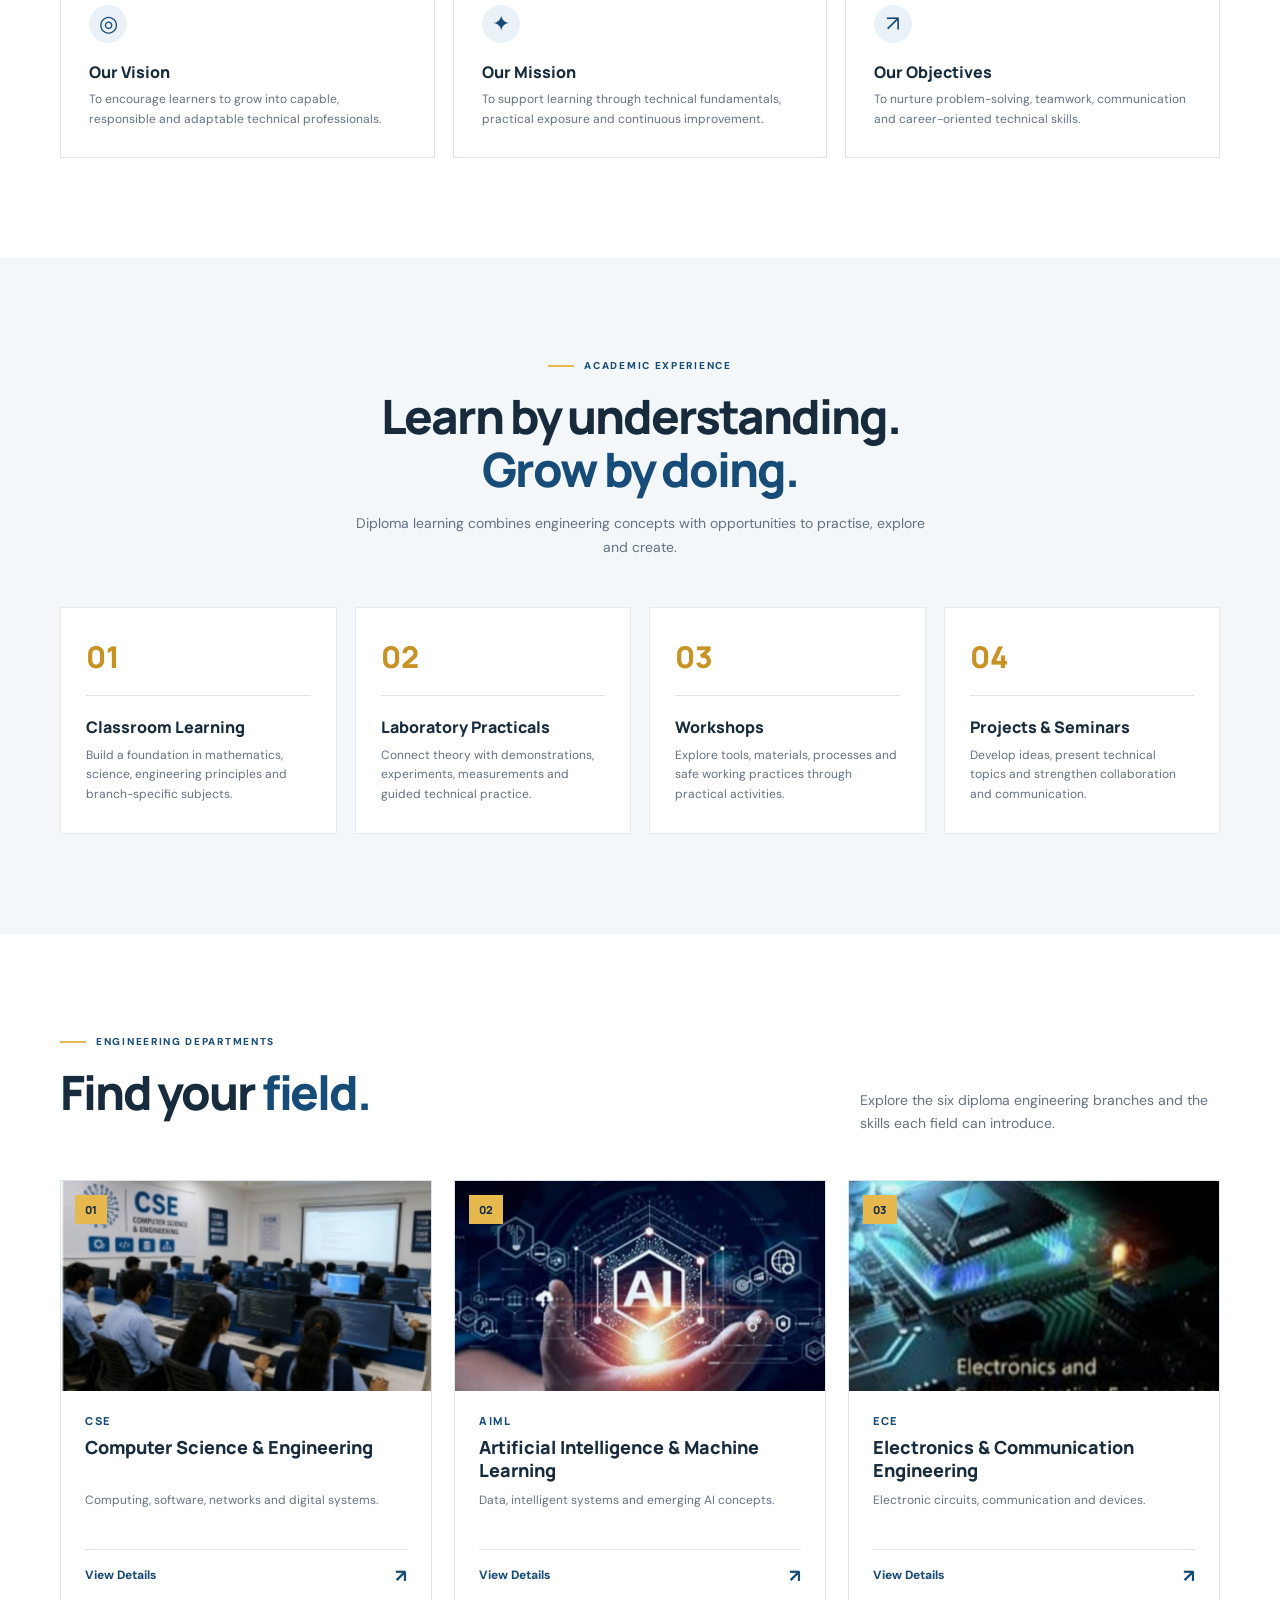
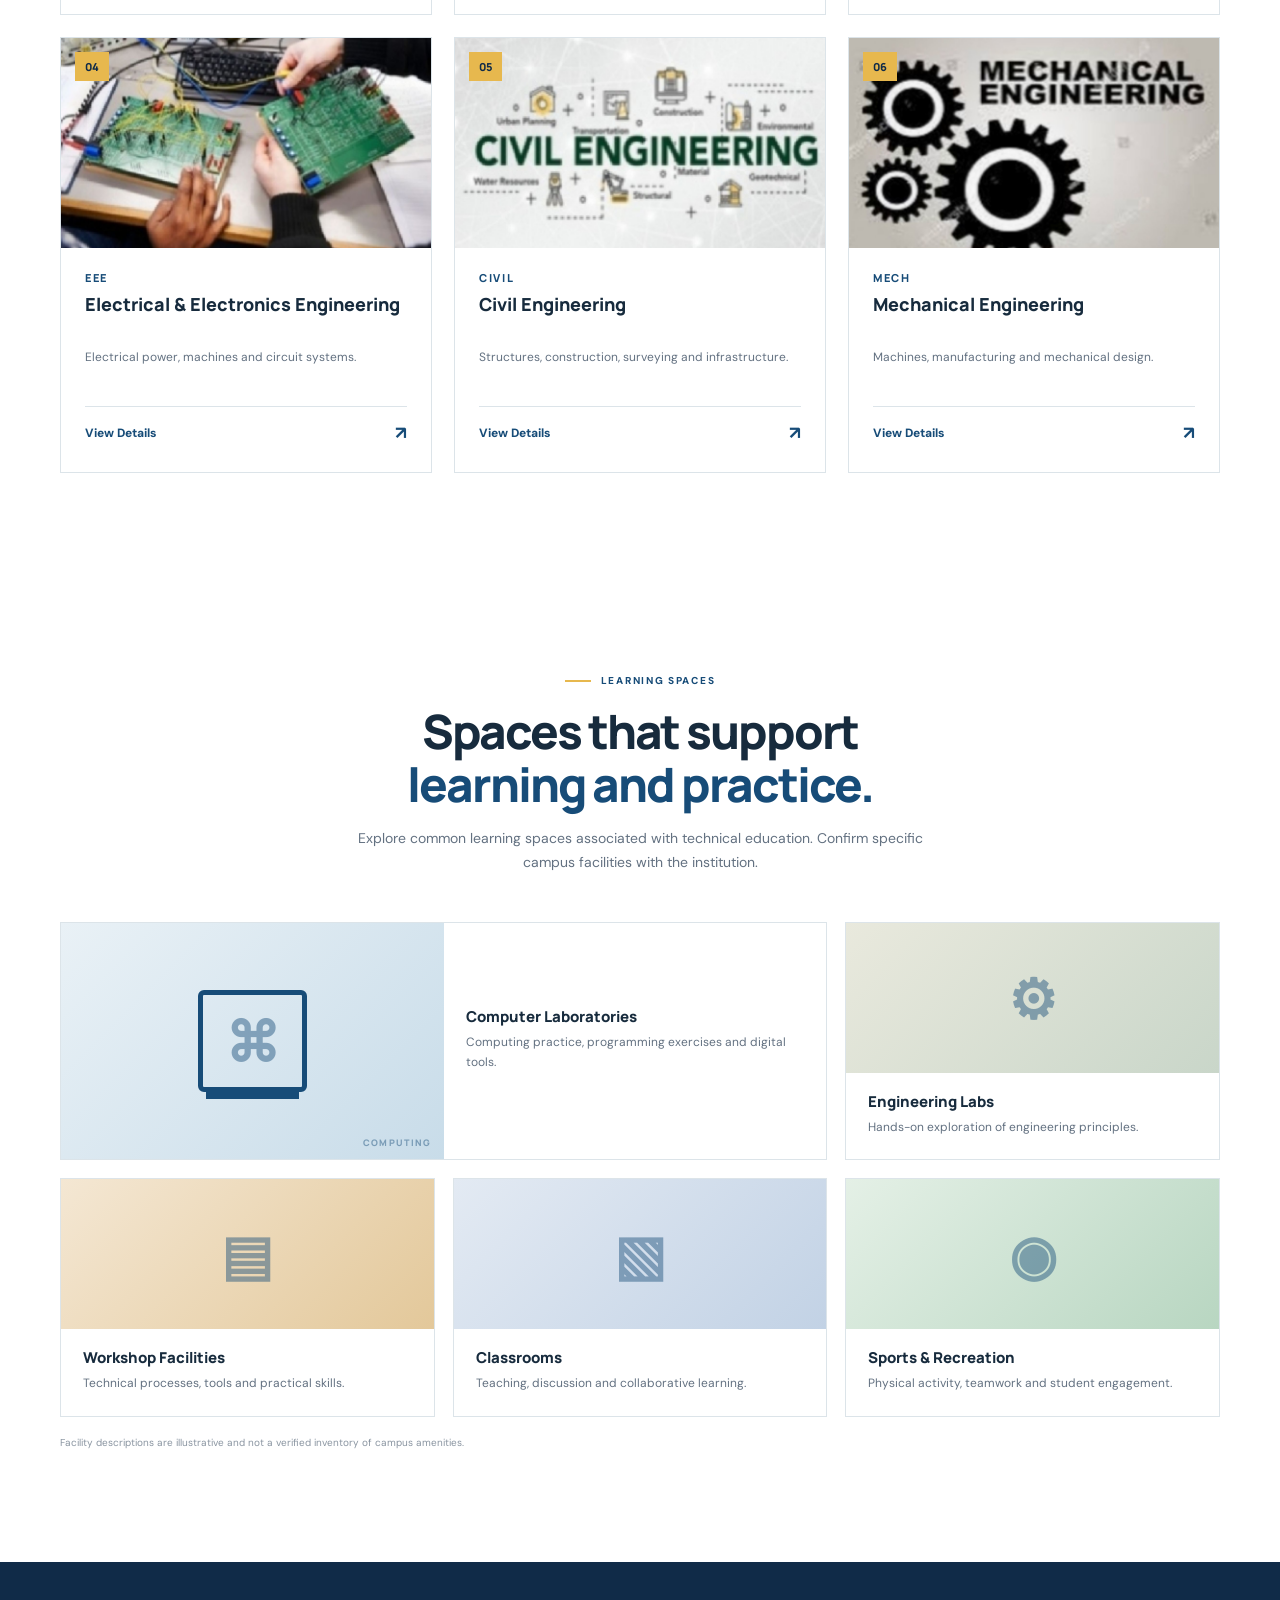
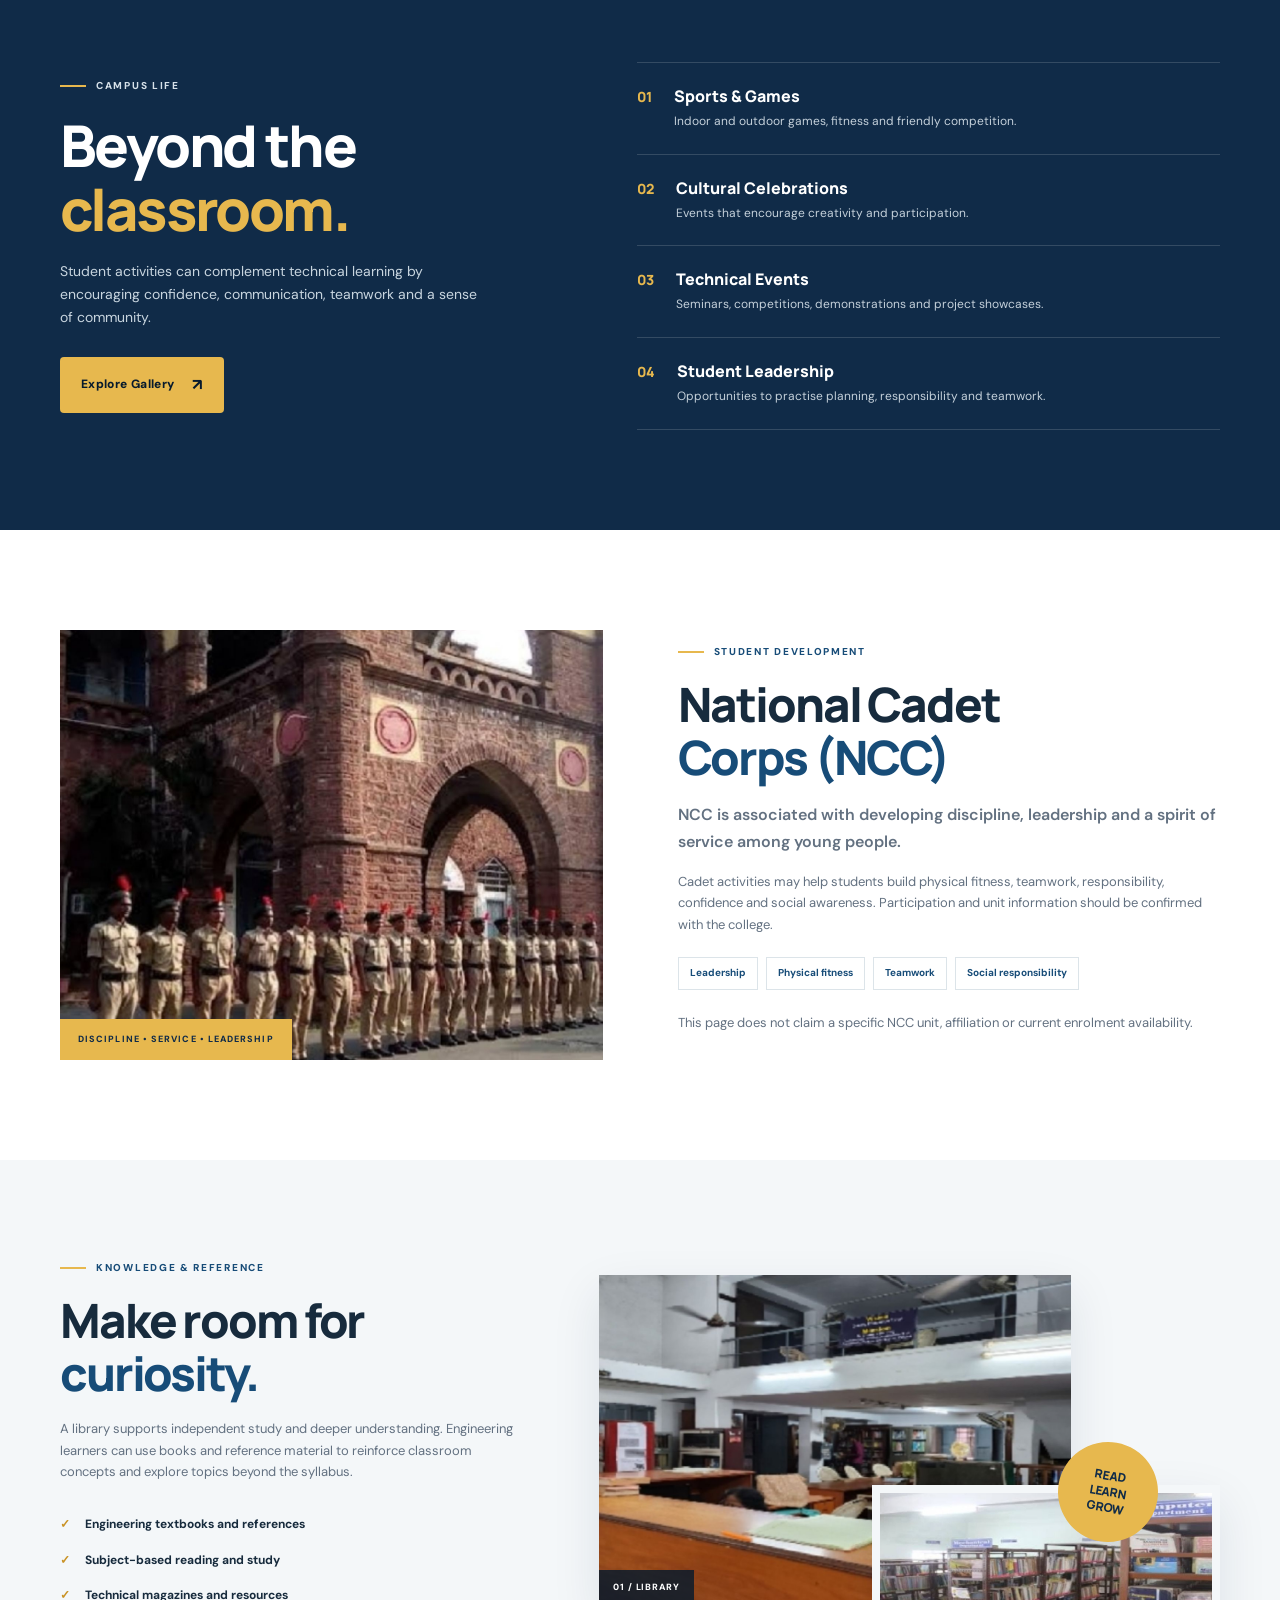
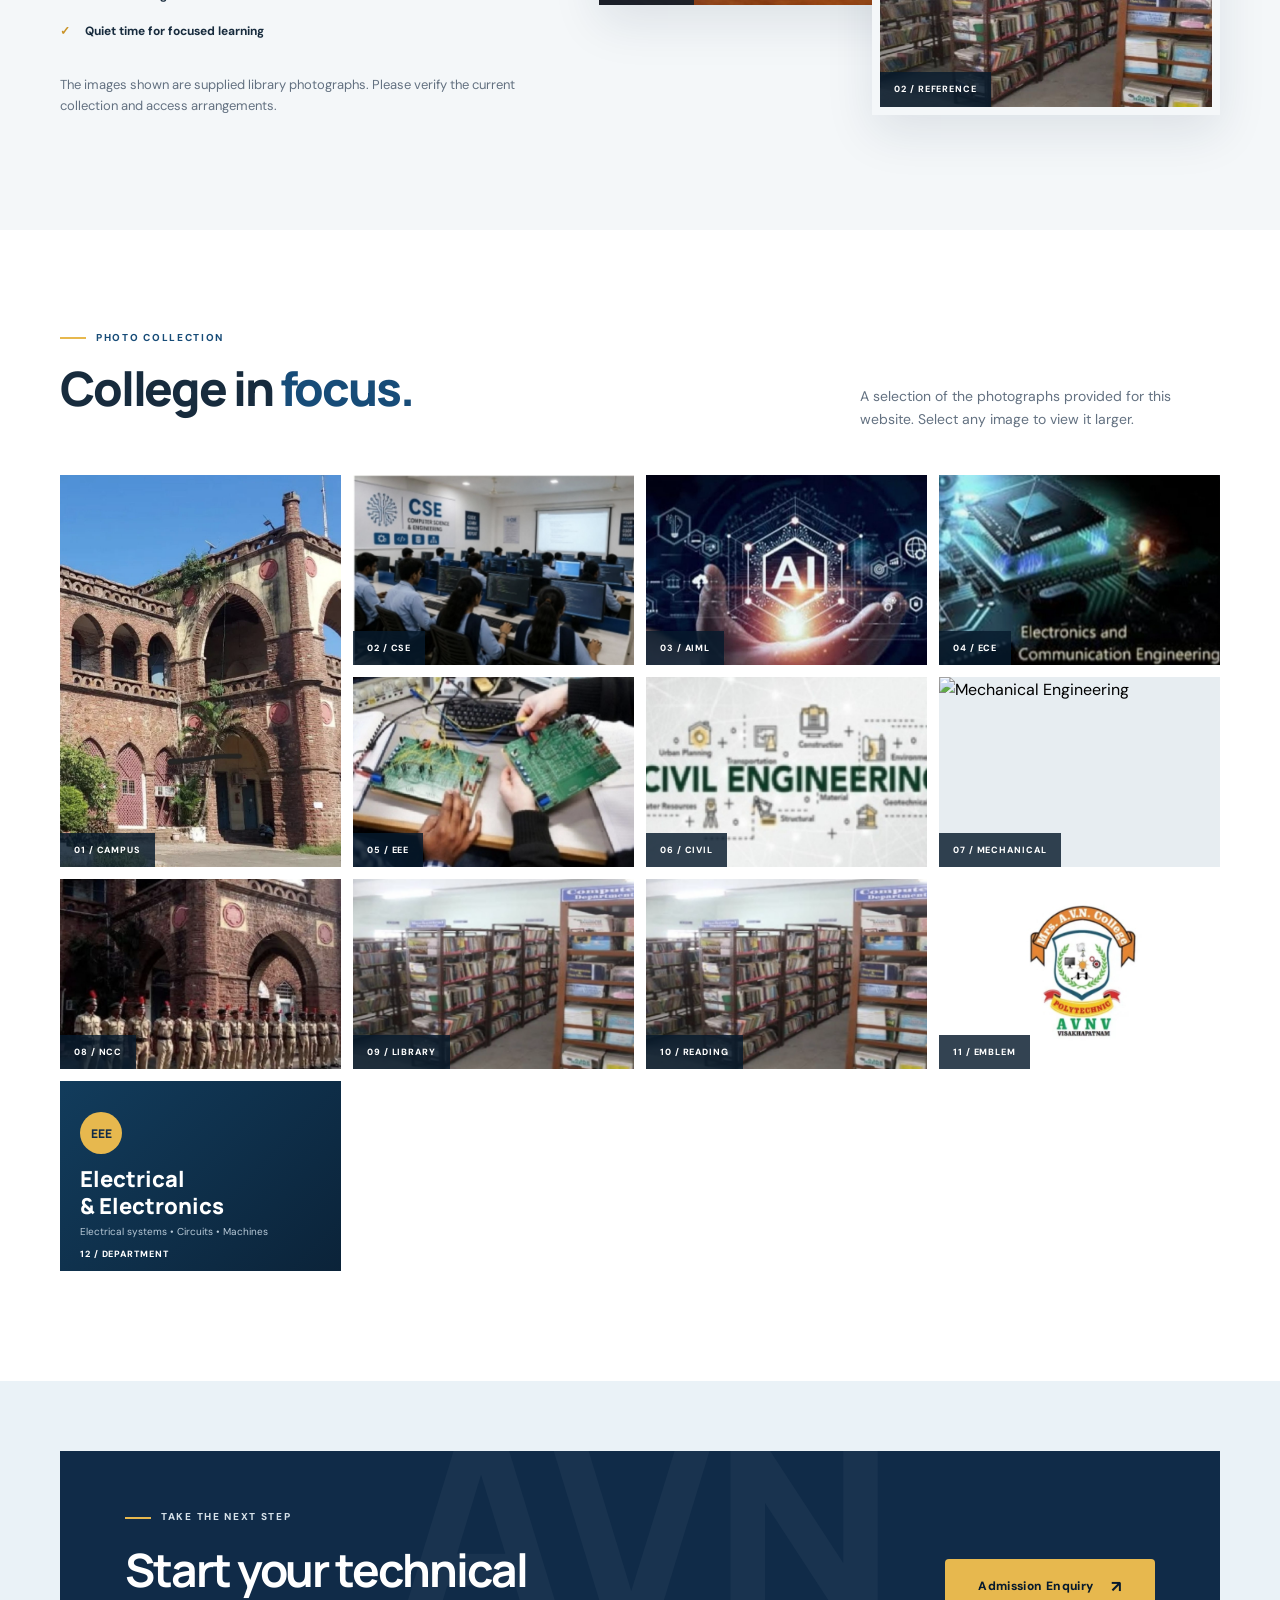
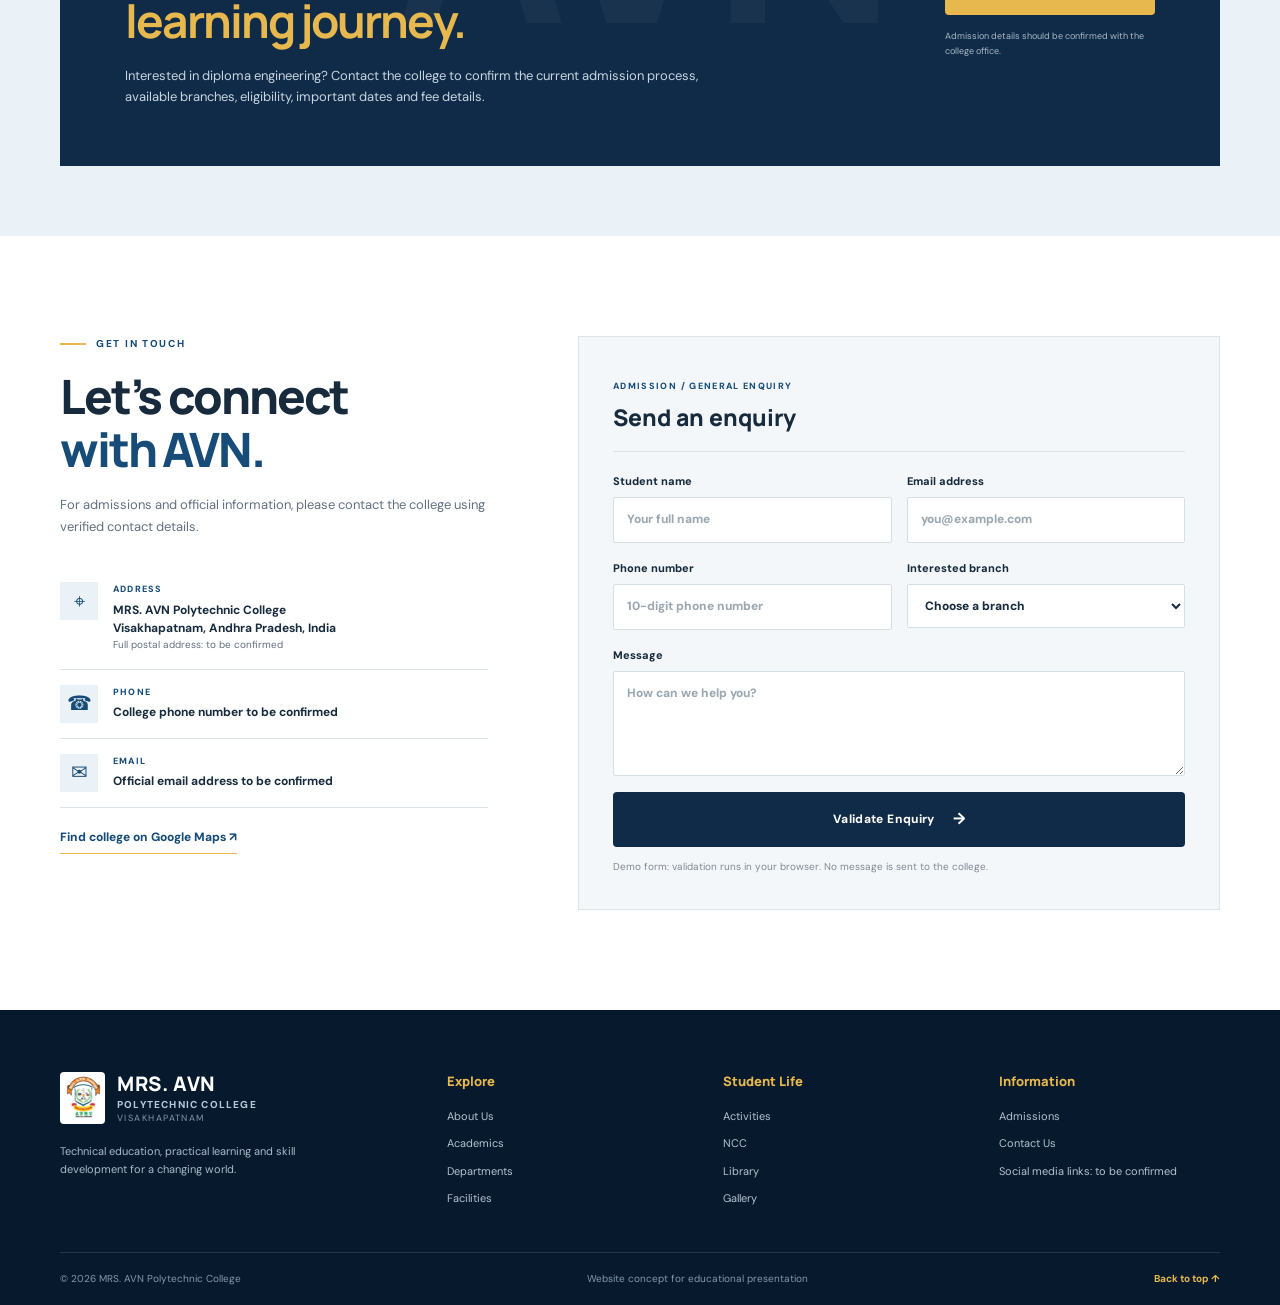
==== commit ca91d274: "index.html" ====
--- a/index.html
+++ b/index.html
@@ -4,6 +4,7 @@
   <meta charset="UTF-8">
   <meta name="viewport" content="width=device-width, initial-scale=1.0">
   <meta name="description" content="MRS. AVN Polytechnic College, Visakhapatnam — technical education, practical learning and career-oriented skills.">
+  <meta name="google-site-verification" content="N-X5tABJg0NCKhz5ns83duGTQvK5Bn-x7pcbdMa9g9g" />
   <title>MRS. AVN Polytechnic College | Visakhapatnam</title>
   <link rel="preconnect" href="https://fonts.googleapis.com">
   <link rel="preconnect" href="https://fonts.gstatic.com" crossorigin>
@@ -296,7 +297,7 @@
   <footer class="site-footer">
     <div class="container footer-main">
       <div class="footer-brand">
-        <a class="brand footer-logo" href="#home"><img src="images/college-logo.png" alt=""><span class="brand-text"><strong>MRS. AVN</strong><small>POLYTECHNIC COLLEGE</small><em>VISAKHAPATNAM</em></span></a>
+        <a class="brand footer-logo" href="#home"><img src="college-logo.png" alt=""><span class="brand-text"><strong>MRS. AVN</strong><small>POLYTECHNIC COLLEGE</small><em>VISAKHAPATNAM</em></span></a>
         <p>Technical education, practical learning and skill development for a changing world.</p>
       </div>
       <div class="footer-links"><h3>Explore</h3><a href="#about">About Us</a><a href="#academics">Academics</a><a href="#branches">Departments</a><a href="#facilities">Facilities</a></div>
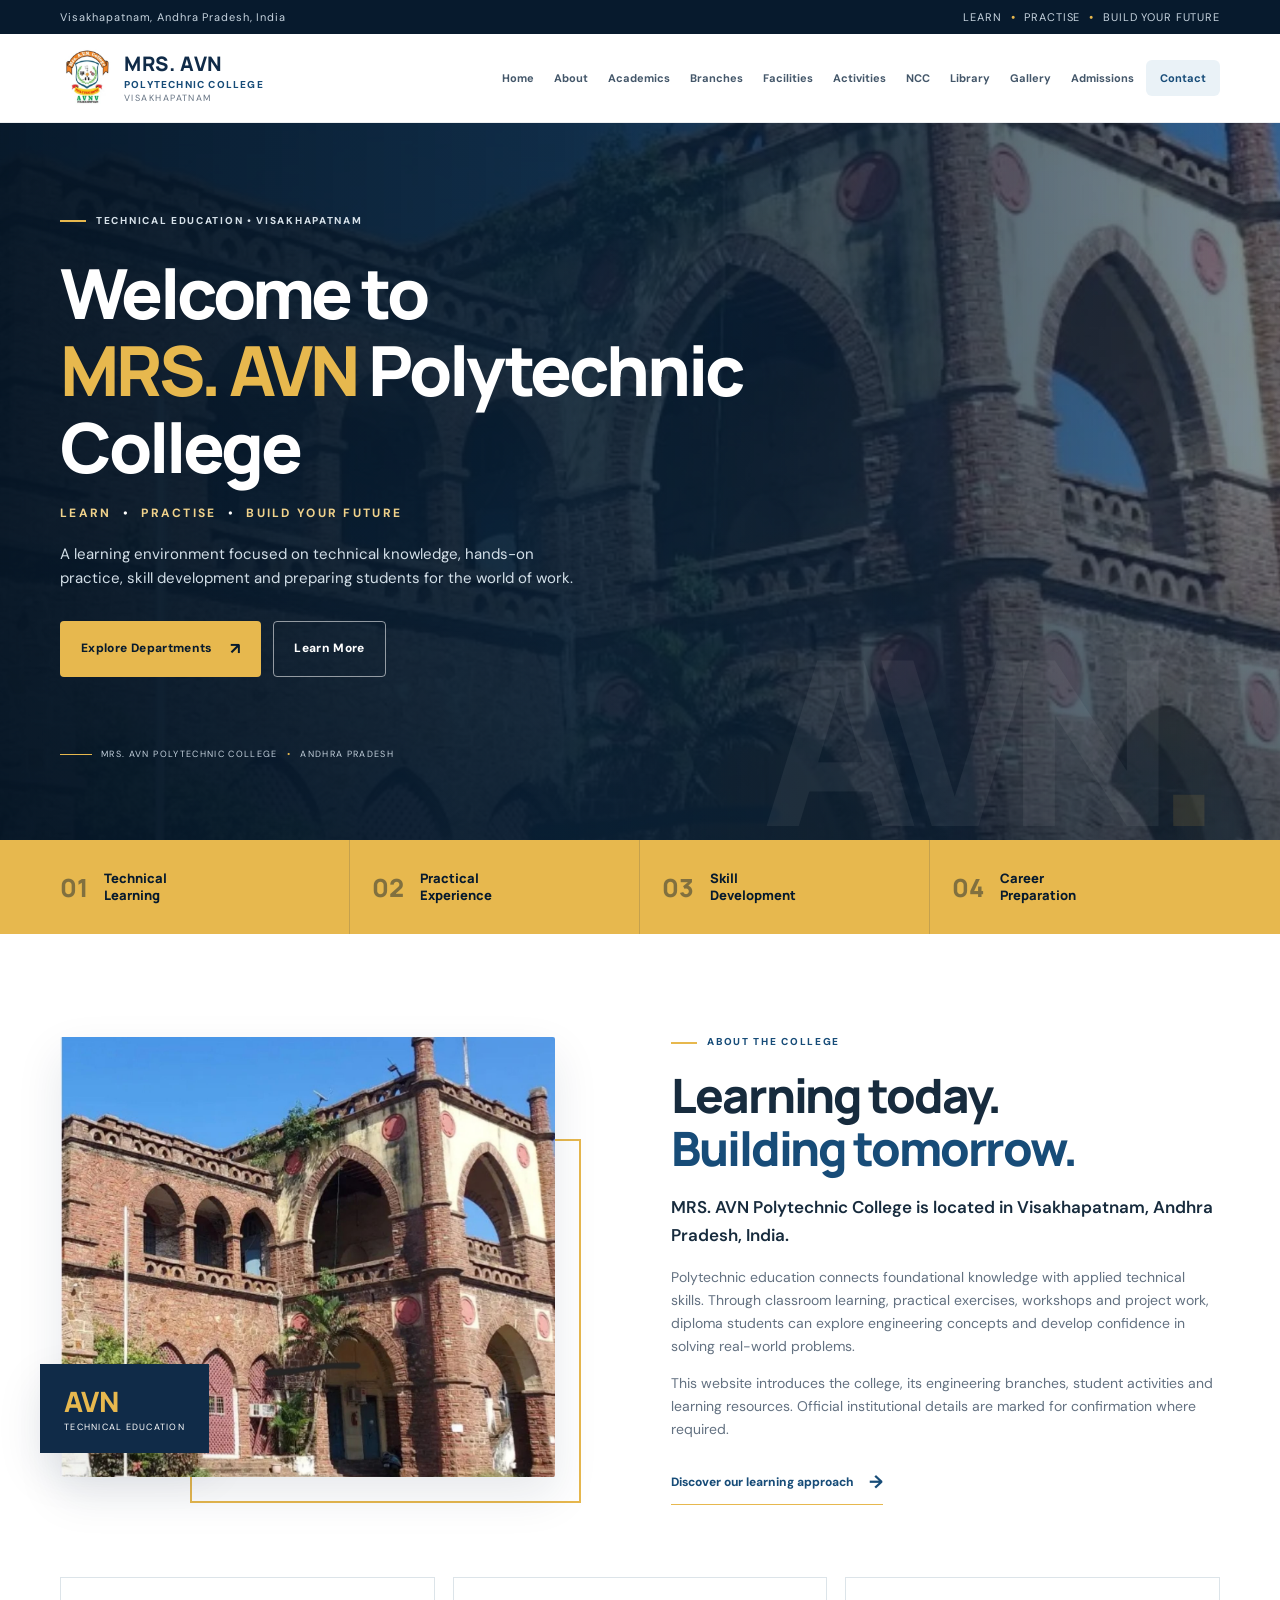
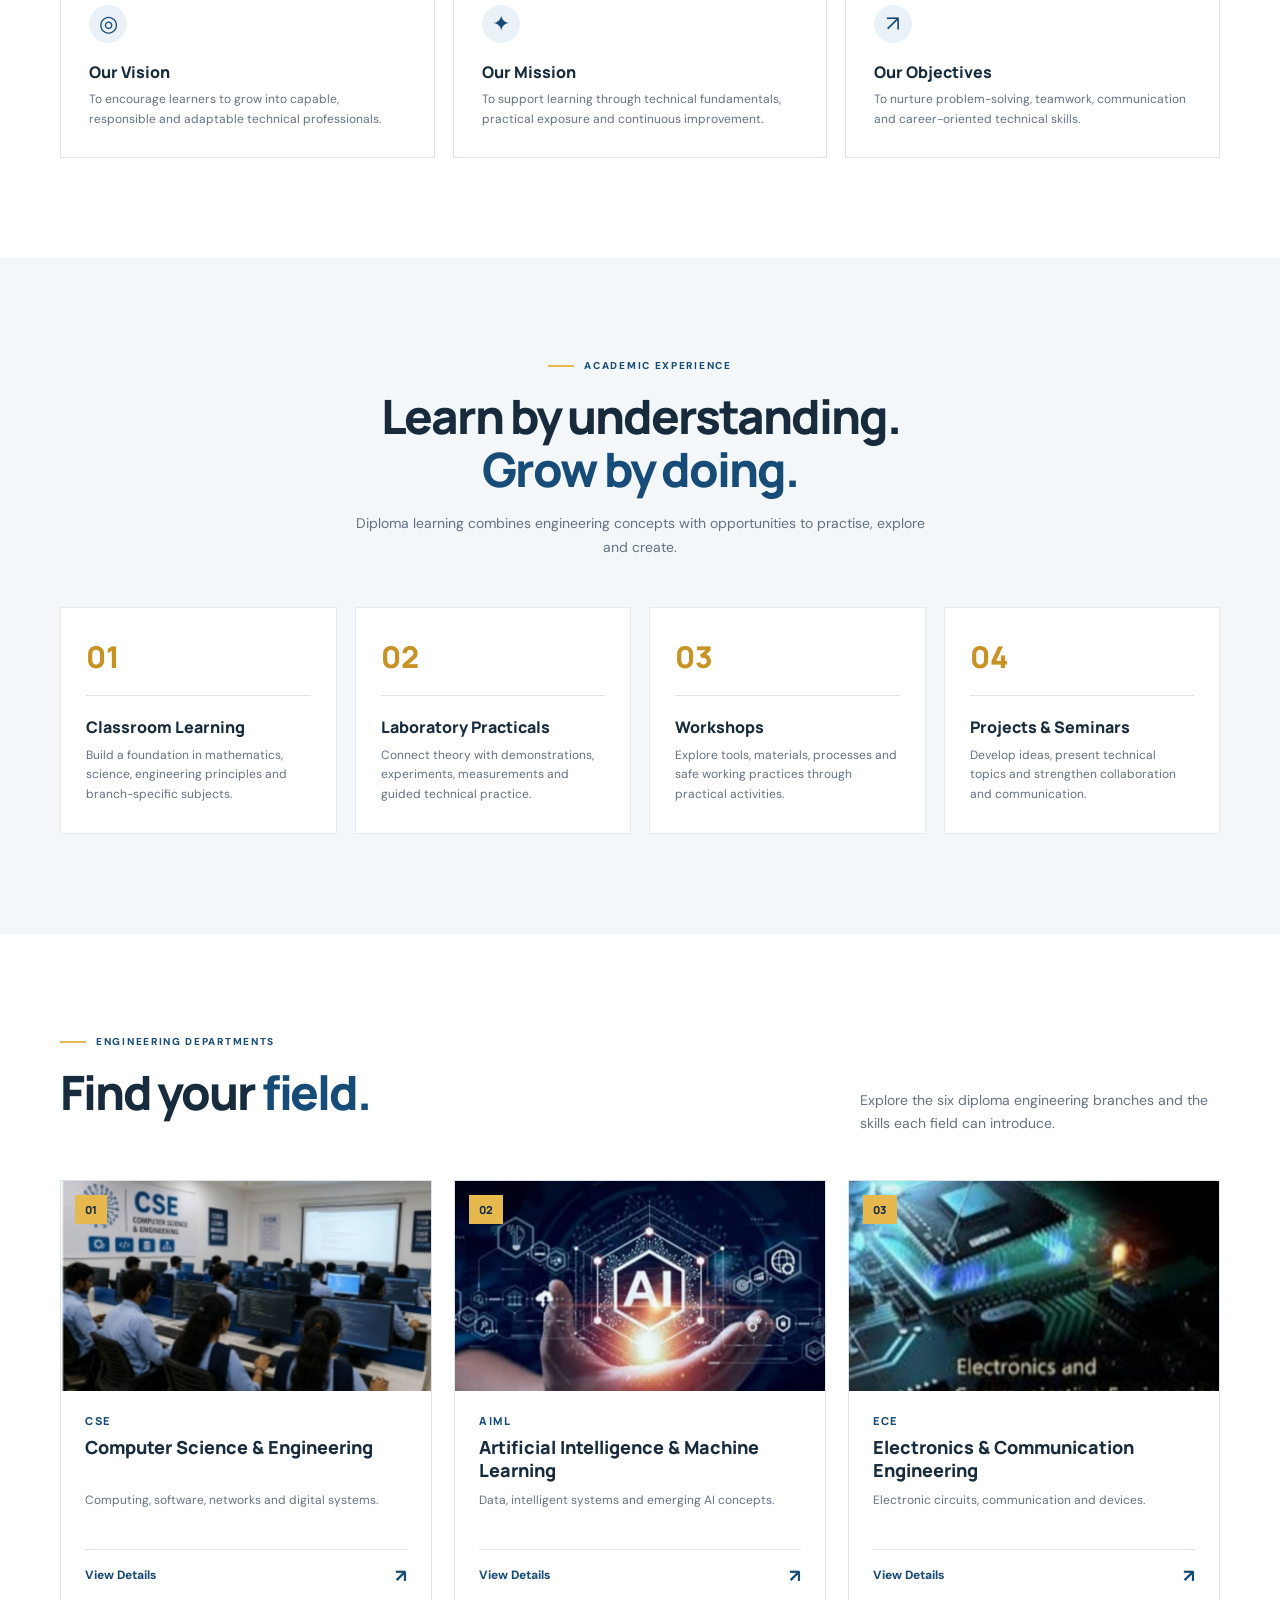
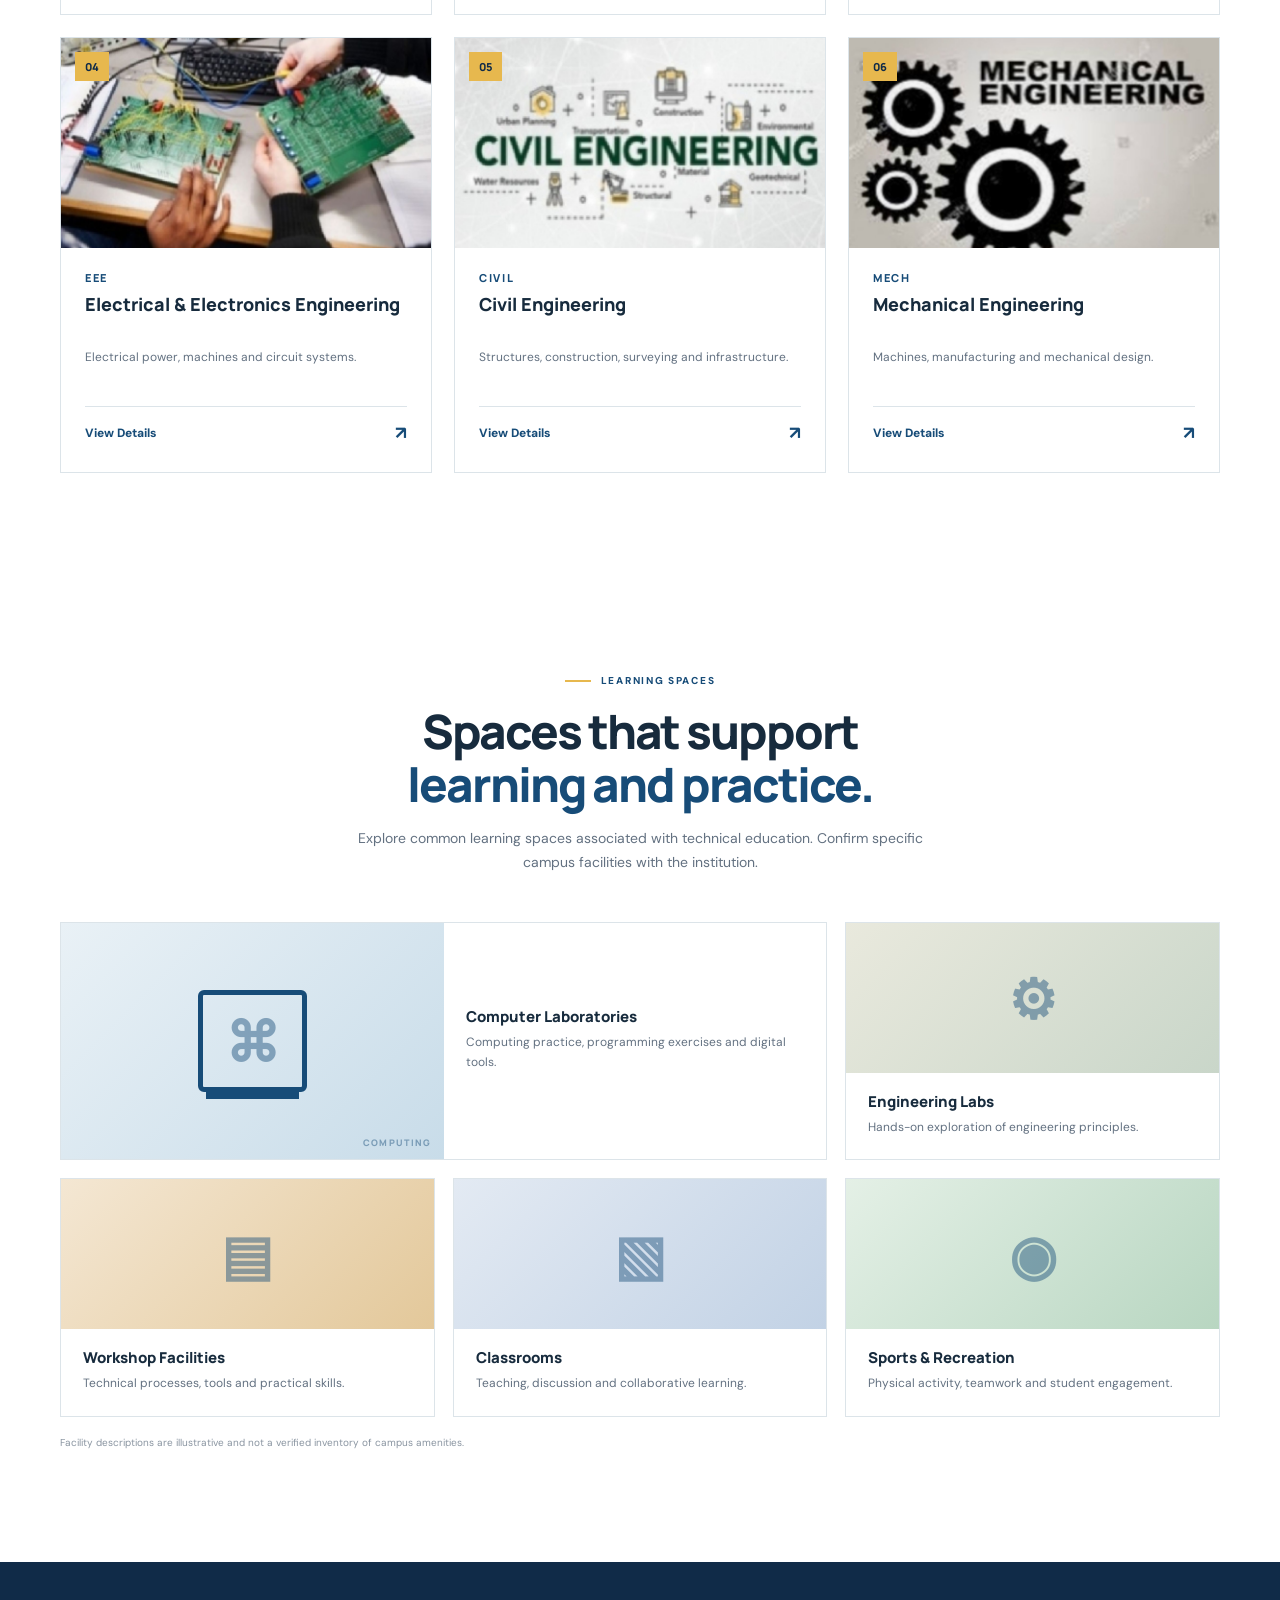
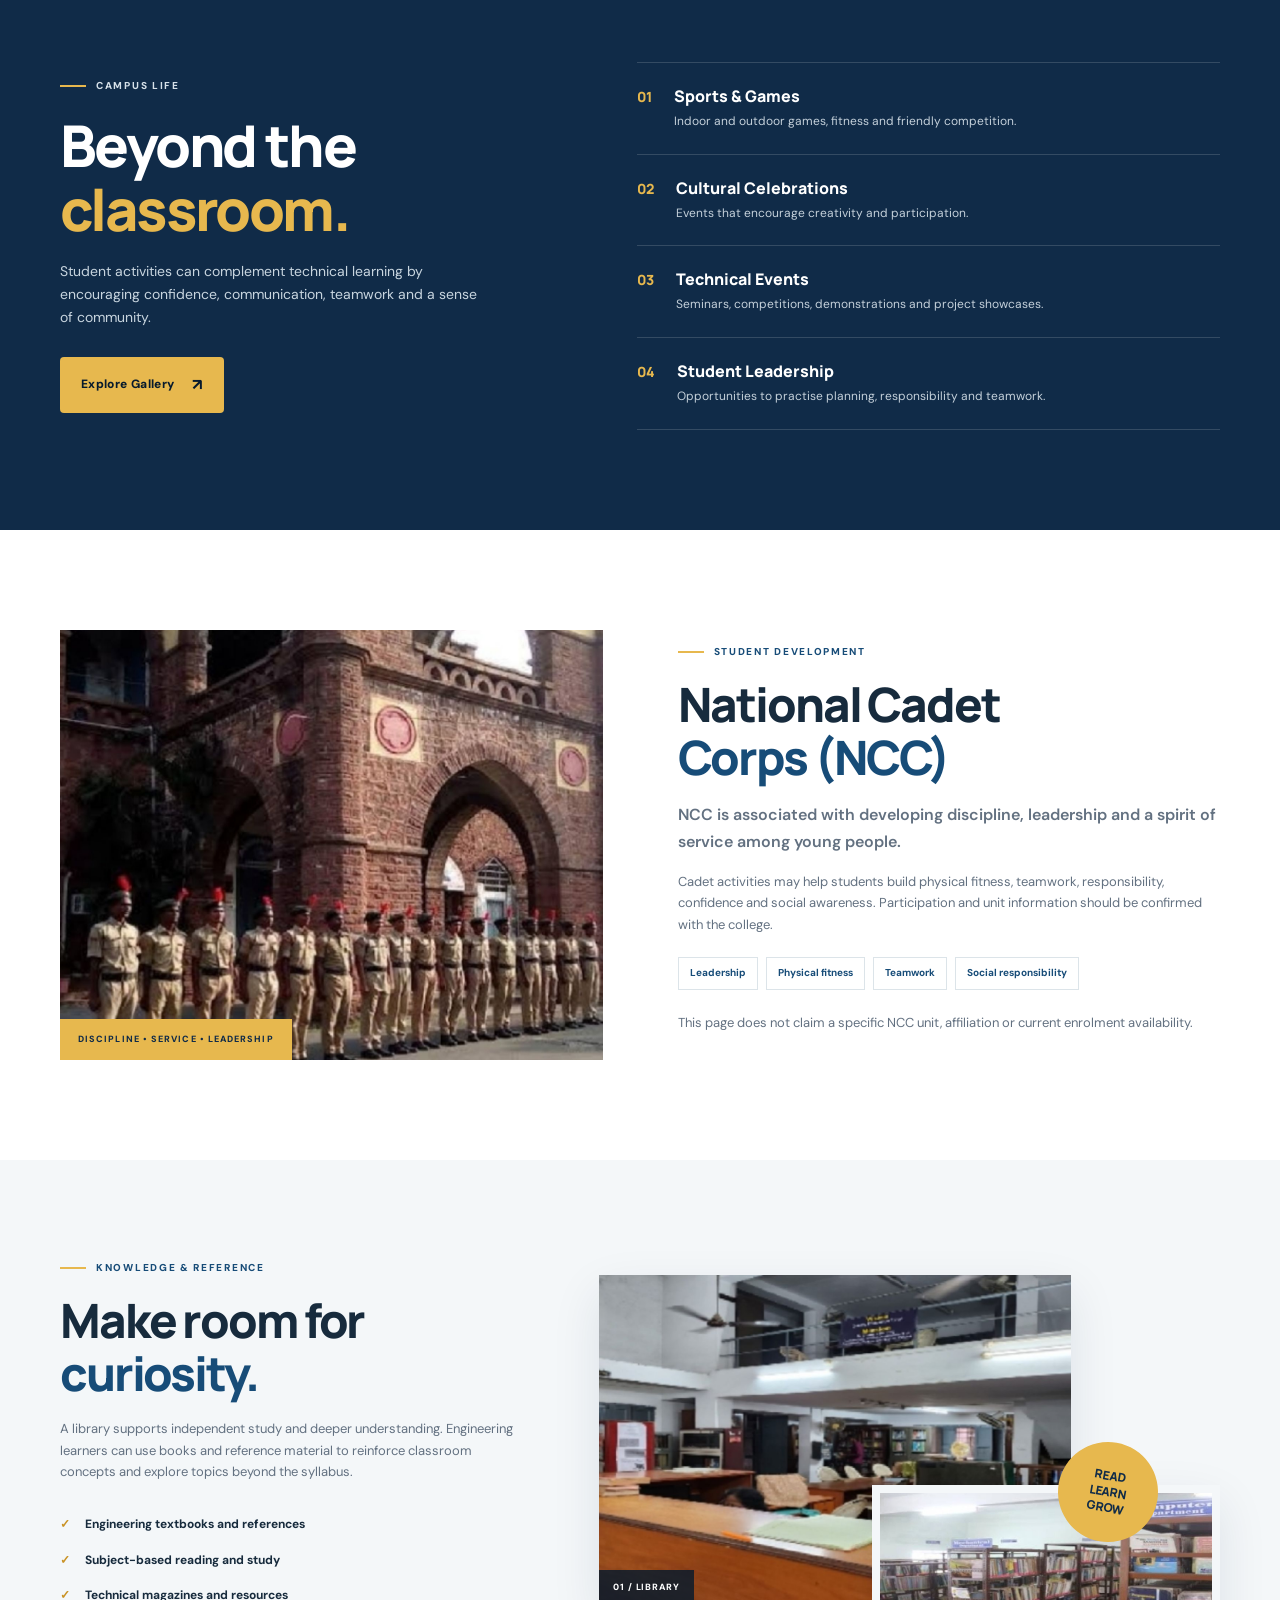
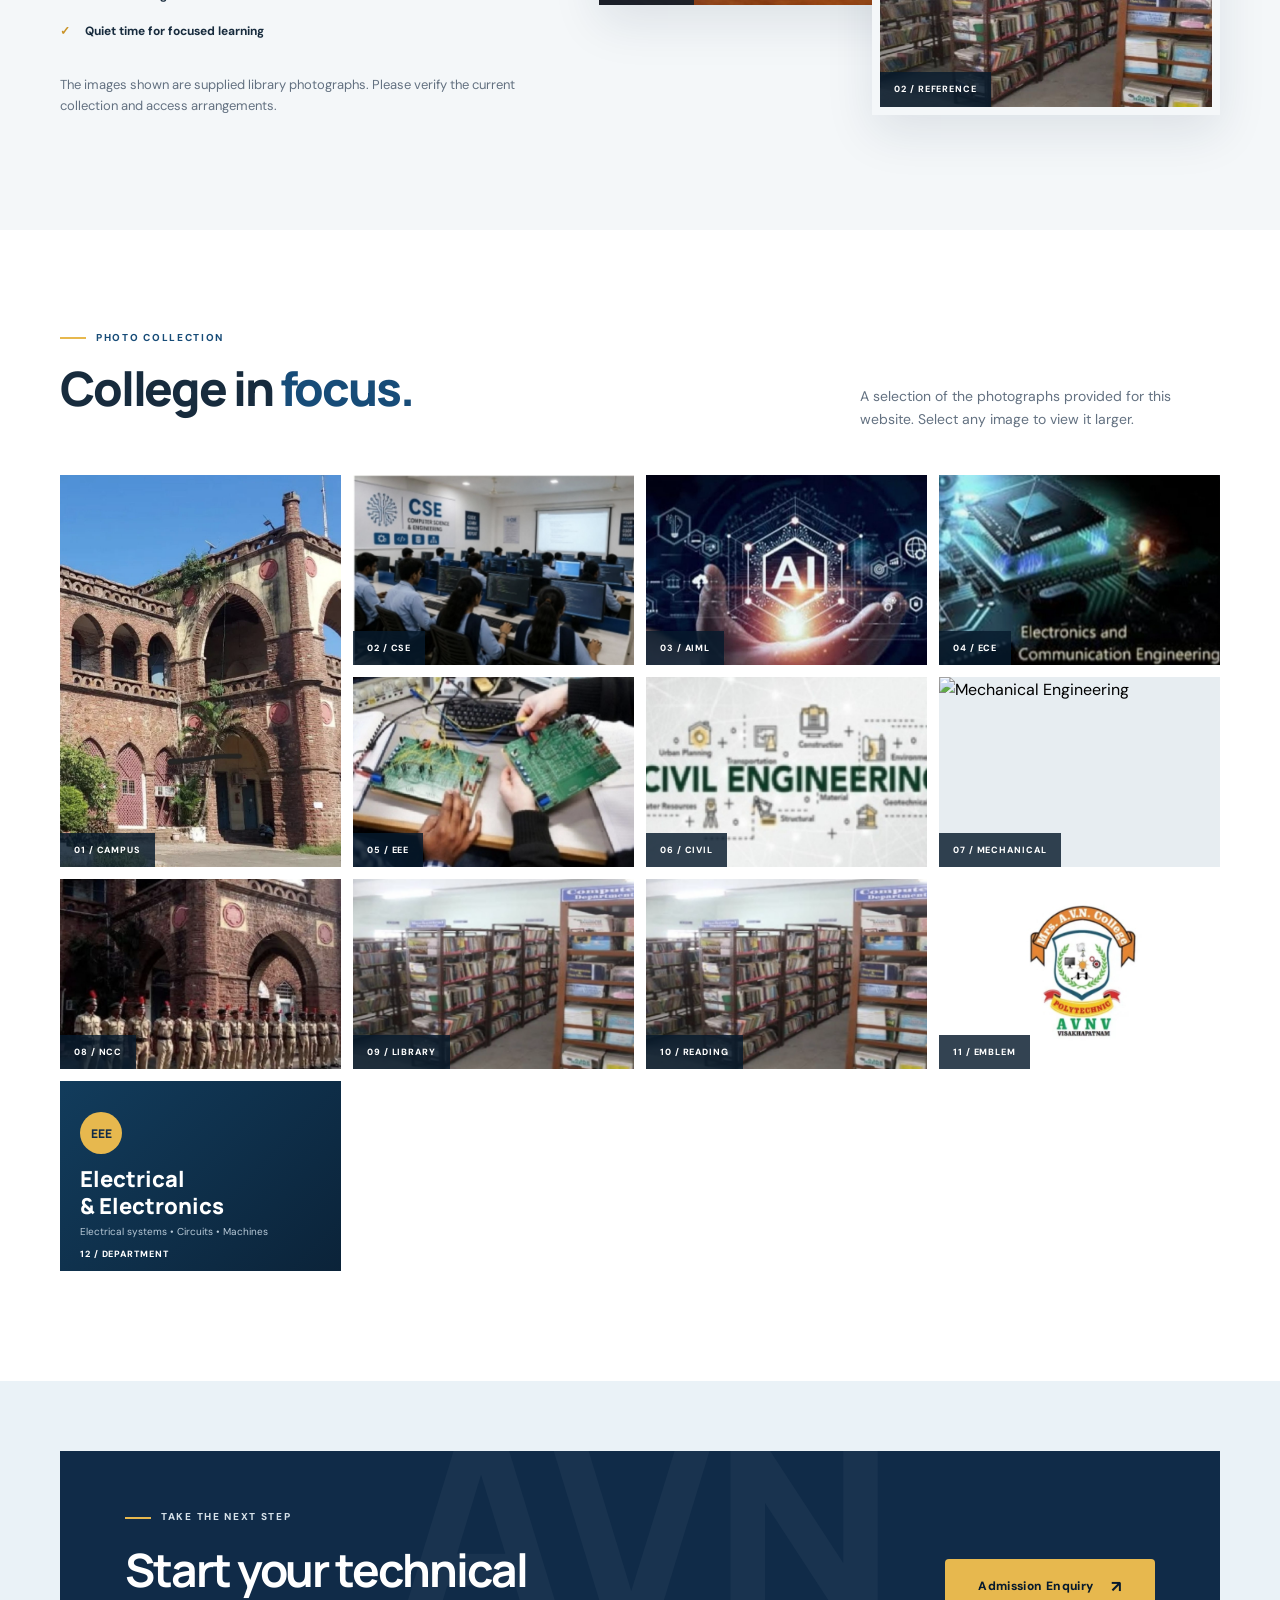
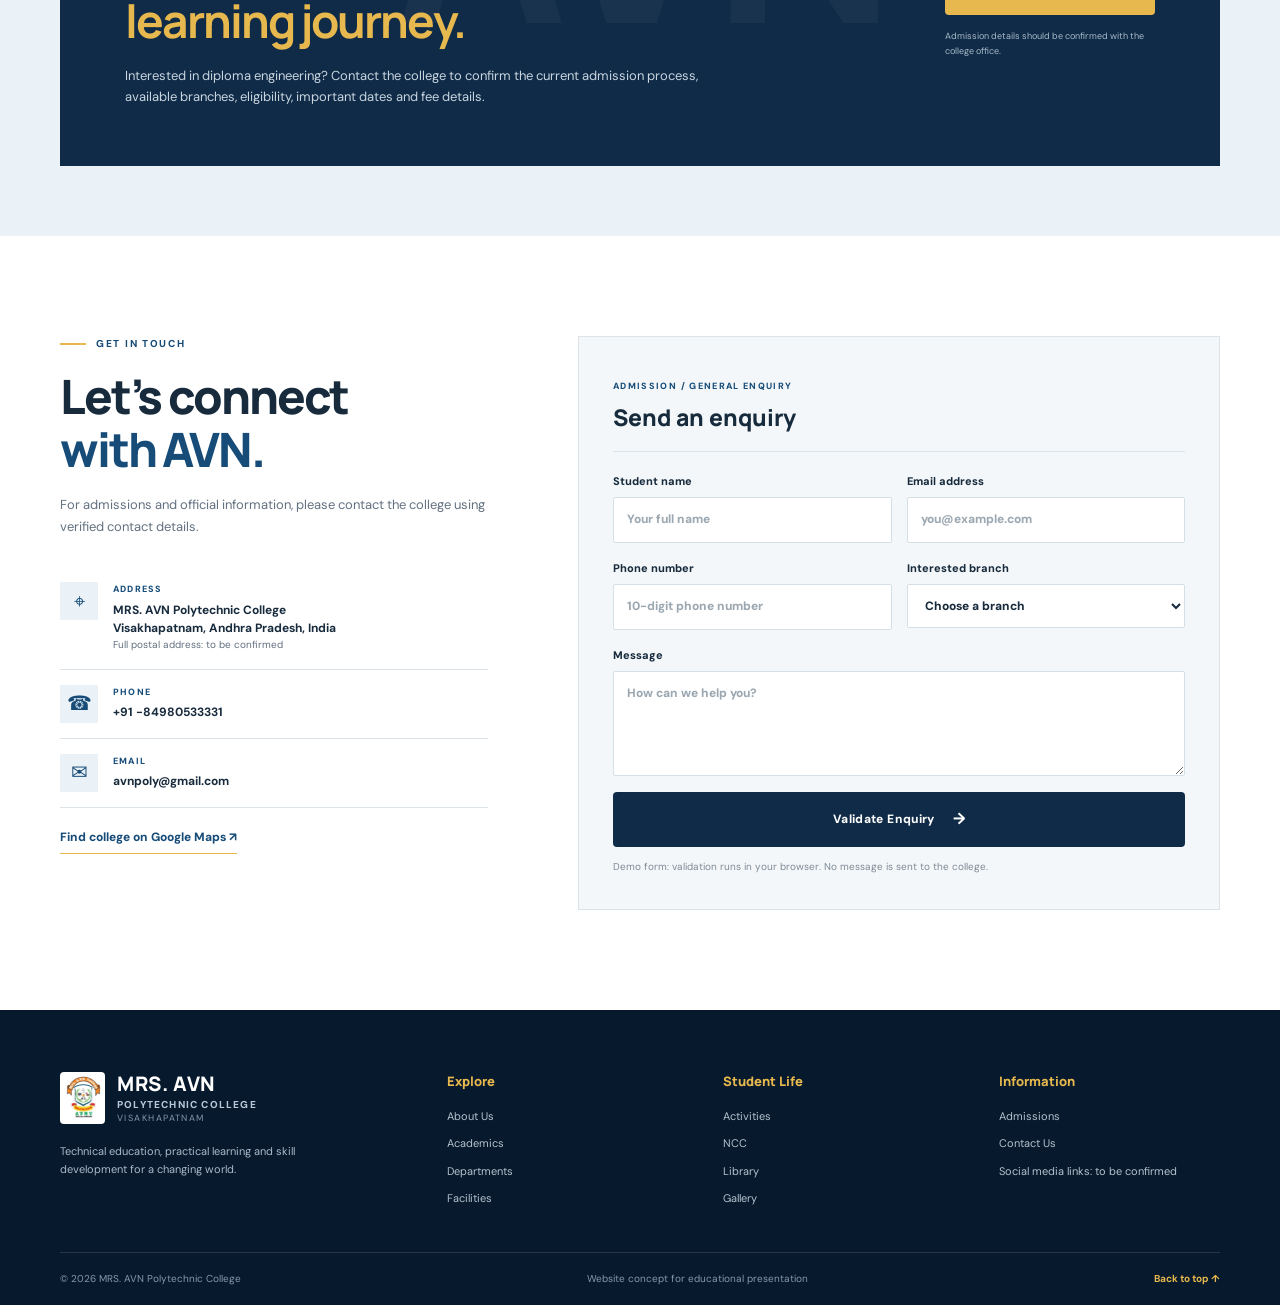
==== commit 6bfe394d: "index.html" ====
--- a/index.html
+++ b/index.html
@@ -5,6 +5,7 @@
   <meta name="viewport" content="width=device-width, initial-scale=1.0">
   <meta name="description" content="MRS. AVN Polytechnic College, Visakhapatnam — technical education, practical learning and career-oriented skills.">
   <meta name="google-site-verification" content="N-X5tABJg0NCKhz5ns83duGTQvK5Bn-x7pcbdMa9g9g" />
+  <meta name="google-site-verification" content="YdXFkp_LdnbddWqwv8HK37eO-Ix87cWdlXgWX_xFDS0" />
   <title>MRS. AVN Polytechnic College | Visakhapatnam</title>
   <link rel="preconnect" href="https://fonts.googleapis.com">
   <link rel="preconnect" href="https://fonts.gstatic.com" crossorigin>
@@ -272,8 +273,8 @@
           <h2>Let’s connect<br><span>with AVN.</span></h2>
           <p>For admissions and official information, please contact the college using verified contact details.</p>
           <div class="contact-line"><span class="contact-icon">⌖</span><div><small>ADDRESS</small><strong>MRS. AVN Polytechnic College<br>Visakhapatnam, Andhra Pradesh, India</strong><em>Full postal address: to be confirmed</em></div></div>
-          <div class="contact-line"><span class="contact-icon">☎</span><div><small>PHONE</small><strong>College phone number to be confirmed</strong></div></div>
-          <div class="contact-line"><span class="contact-icon">✉</span><div><small>EMAIL</small><strong>Official email address to be confirmed</strong></div></div>
+          <div class="contact-line"><span class="contact-icon">☎</span><div><small>PHONE</small><strong>+91 -84980533331</strong></div></div>
+          <div class="contact-line"><span class="contact-icon">✉</span><div><small>EMAIL</small><strong>avnpoly@gmail.com</strong></div></div>
           <a class="map-link" href="https://www.google.com/maps/search/MRS+AVN+Polytechnic+College+Visakhapatnam" target="_blank" rel="noopener">Find college on Google Maps ↗</a>
         </div>
         <form class="contact-form" id="enquiry-form" novalidate>
--- a/style.css
+++ b/style.css
@@ -42,7 +42,7 @@
 .menu-toggle { display: none; border: 0; background: transparent; padding: 8px; }
 .menu-toggle span { display: block; width: 24px; height: 2px; background: var(--navy); margin: 5px; }
 .hero { min-height: 630px; position: relative; overflow: hidden; color: white; background: var(--navy); display: flex; align-items: center; }
-.hero-image { position: absolute; inset: 0; background: url("images/college-building.jpg") center 42% / cover no-repeat; opacity: .58; transform: scale(1.02); }
+.hero-image { position: absolute; inset: 0; background: url("college-building.jpg") center 42% / cover no-repeat; opacity: .58; transform: scale(1.02); }
 .hero-shade { position: absolute; inset: 0; background: linear-gradient(90deg, rgba(5,21,37,.95) 0%, rgba(7,30,51,.82) 44%, rgba(7,30,51,.18) 100%), linear-gradient(0deg, rgba(5,21,37,.42), transparent 45%); }
 .hero-content { position: relative; z-index: 1; padding: 90px 0 78px; }
 .eyebrow { display: flex; align-items: center; gap: 10px; color: var(--blue); font-size: 10px; font-weight: 800; letter-spacing: .17em; text-transform: uppercase; }
@@ -284,7 +284,7 @@
   .library-content { max-width: 650px; }
   .library-images { max-width: 700px; width: 100%; }
   .contact-info { max-width: 650px; }
-  .footer-main { grid-template-columns: 1.4fr 1fr 1fr; }
+  .footer-main { grid-template-columns: 1.4fr 1fr 1fr;}
   .footer-links:last-child { grid-column: 2 / 4; }
 }
 @media (max-width: 600px) {
